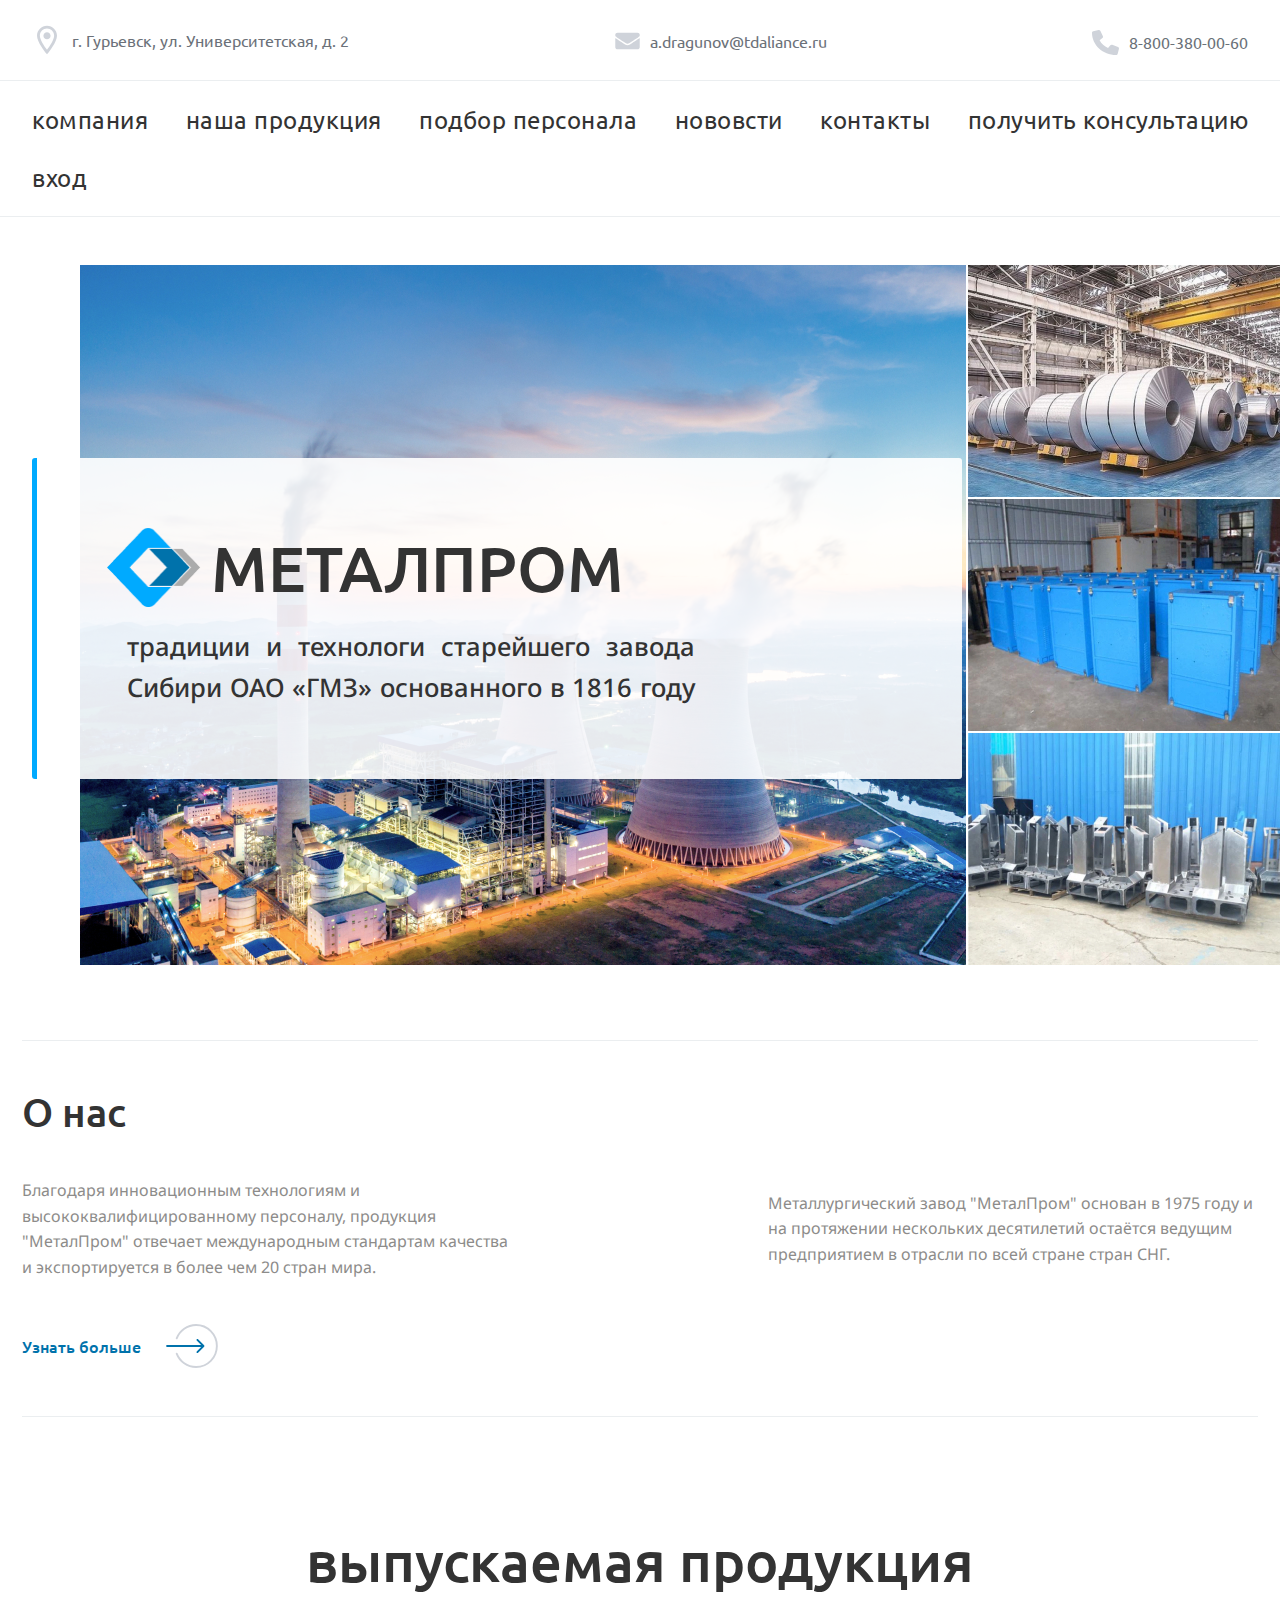
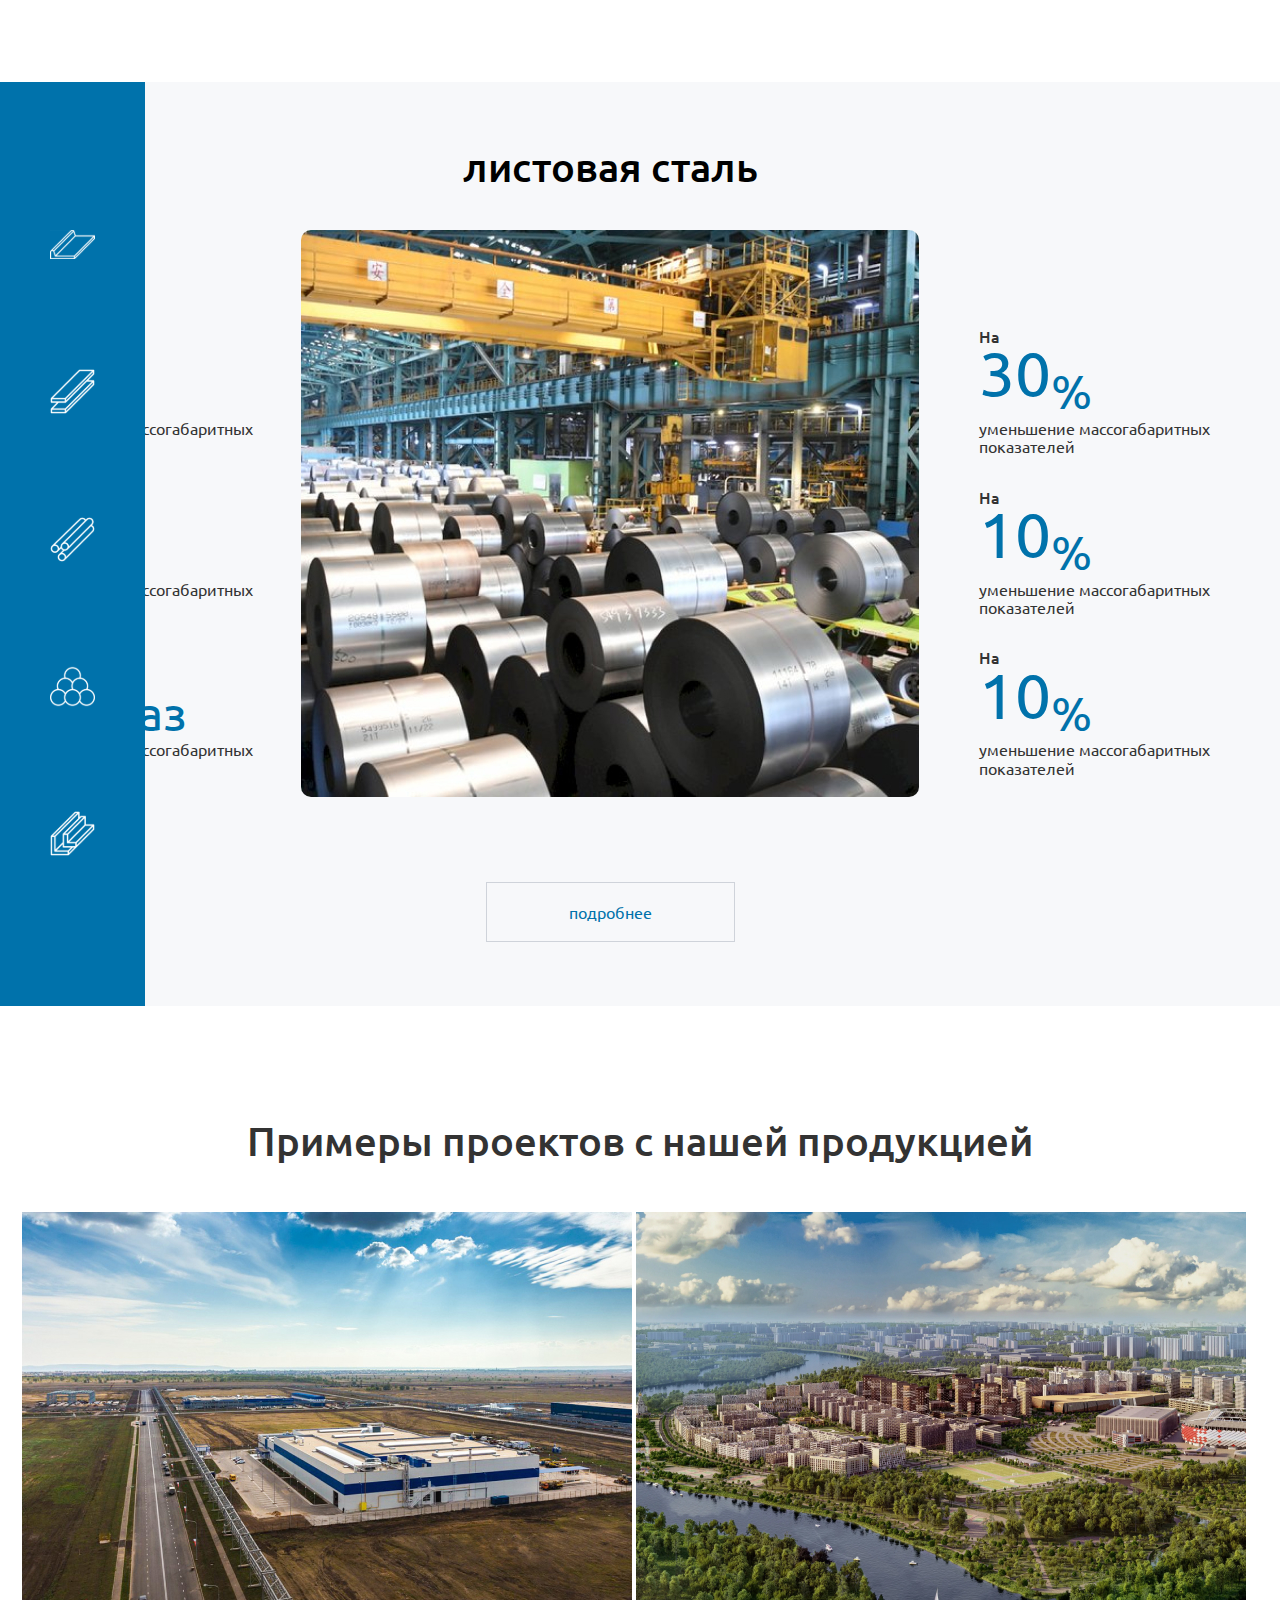
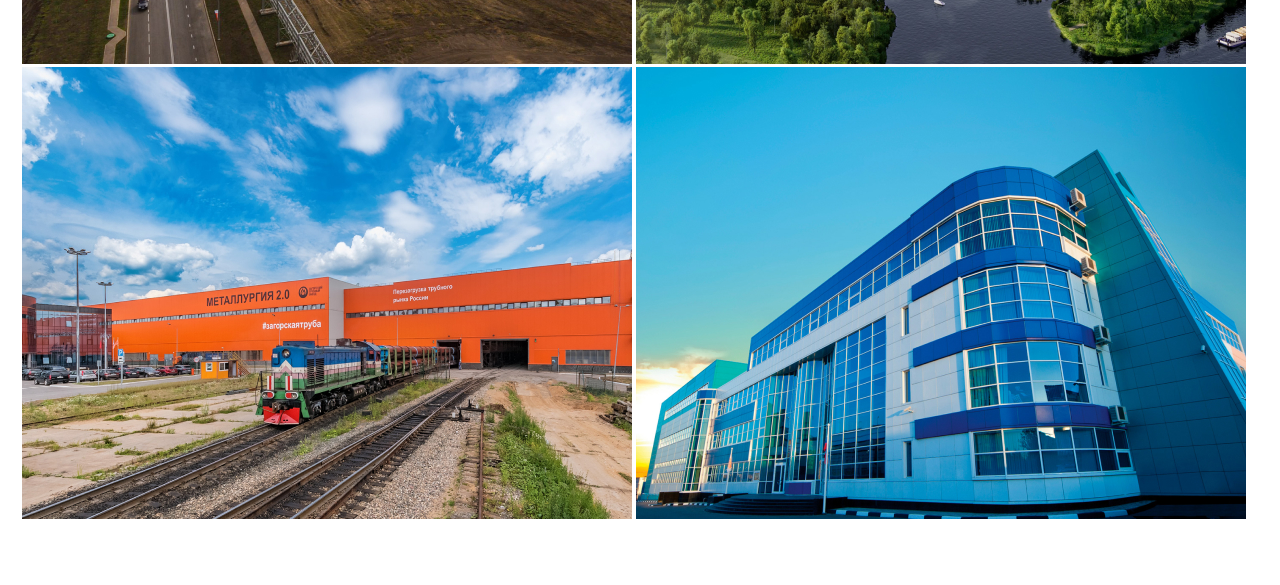
==== index.html @ 2487b14e "add: templaye to swiper" ====
<!DOCTYPE html>
<html lang="ru">

<head>
    <meta charset="UTF-8" />
    <meta name="viewport" content="width=device-width, initial-scale=1.0" />
    <link rel="preconnect" href="https://fonts.googleapis.com">
    <link rel="preconnect" href="https://fonts.gstatic.com" crossorigin>
    <link
        href="https://fonts.googleapis.com/css2?family=Noto+Sans:ital,wght@0,100..900;1,100..900&family=Ubuntu:ital,wght@0,300;0,400;0,500;0,700;1,300;1,400;1,500;1,700&display=swap"
        rel="stylesheet">
    <link rel="stylesheet" href="./css/normalize.css">
    <link rel="stylesheet" href="./css/style.css" />
    <title>Металпром</title>
</head>


<body>
    <div class="top-info">
        <div class="container-info">
            <div class="wrapper-info">
                <ul class="info-list">
                    <li class="info-item">
                        <img src="./img/icon/Location.svg" alt="локация" width="30" height="30">
                        <address>г. Гурьевск, ул. Университетская, д. 2</address>
                    </li>
                    <li class="info-item">
                        <img src="./img/icon/mail.svg" alt="mail" width="25" height="28">
                        <a href="mailto:a.dragunov@tdaliance.ru">a.dragunov@tdaliance.ru</a>
                    </li>
                    <li class="info-item">
                        <img src="./img/icon/Vector.svg" alt="phone" width="27" height="25">
                        <a href="tel:88003800060">8-800-380-00-60</a>
                    </li>
                </ul>
            </div>
        </div>
    </div>

    <header class="header">
        <nav class="header-nav">
            <div class="container-info">
                <ul class="header-nav-list info-list">
                    <li class="header-nav-item">
                        <a href="" class="header-nav-link">
                            компания
                        </a>
                    </li>
                    <li class="header-nav-item">
                        <a href="" class="header-nav-link">
                            наша продукция
                        </a>
                    </li>
                    <li class="header-nav-item">
                        <a href="" class="header-nav-link">
                            подбор персонала
                        </a>
                    </li>
                    <li class="header-nav-item">
                        <a href="" class="header-nav-link">
                            нововсти
                        </a>
                    </li>
                    <li class="header-nav-item">
                        <a href="" class="header-nav-link">
                            контакты
                        </a>
                    </li>
                    <li class="header-nav-item">
                        <a href="" class="header-nav-link">
                            получить консультацию
                        </a>
                    </li>
                    <li class="header-nav-item">
                        <a href="" class="header-nav-link">
                            вход
                        </a>
                    </li>
                </ul>
            </div>
        </nav>
        <!-- /.header-nav -->
        <div class="header-content">
            <div class="header-image"></div>
            <div class="container-info">
                <div class="header-box-logo">
                    <div class="header-box-wrapper">
                        <img src="./img/logo.png" alt="логотип металпром" width="94" height="79">
                        <h1 class="header-title">МЕТАЛПРОМ
                        </h1>
                    </div>
                    <p class="header-box-text">
                        традиции и технологи старейшего завода
                        Сибири ОАО «ГМЗ» основанного в 1816 году
                    </p>
                </div>
            </div>
            <!-- /.header-box-logo -->
        </div>
        <!-- /.header-content -->
    </header>


    <section class="section-about">
        <div class="container-about">
            <h2 class="title-about">О нас</h2>
            <div class="wrapper-about">
                <p class="about-text">
                    Благодаря инновационным технологиям и высококвалифицированному персоналу, продукция "МеталПром"
                    отвечает международным стандартам качества и экспортируется в более чем 20 стран мира.
                </p>
                <p class="about-text">
                    Металлургический завод "МеталПром" основан в 1975 году и на протяжении нескольких десятилетий
                    остаётся ведущим предприятием в отрасли по всей стране стран СНГ.
                </p>
            </div>
            <div class="about-more">
                <a href="#" class="about-link">Узнать больше</a>
                <img src="./img/icon/more.svg" alt="more" width="52" height="44">
            </div>
        </div>
    </section>

    <section class="section section-product">
        <h2 class="title-product">
            выпускаемая продукция
        </h2>
        <div class="main-block-product">


            <!-- START Pagintaion slider-product company -->
            <div class="product-pagination">
                <div class="product-pagination-wrapper">
                    <ul class="product-pagination-list">
                        <li class="product-pagination-item">
                            <a href="" class="product-pagination-link">
                                <img src="./img/pagination/icon-polosobulb.svg" alt="" class="product-pagination-icon"
                                    width="45" height="45">
                            </a>
                        </li>
                        <li class="product-pagination-item">
                            <a href="" class="product-pagination-link">
                                <img src="./img/pagination/icon-profil.svg" alt="" class="product-pagination-icon"
                                    width="45" height="45">
                            </a>
                        </li>
                        <li class="product-pagination-item">
                            <a href="" class="product-pagination-link">
                                <img src="./img/pagination/icon-prokat.svg" alt="" class="product-pagination-icon"
                                    width="45" height="45">
                            </a>
                        <li class="product-pagination-item">
                            <a href="" class="product-pagination-link">
                                <img src="./img/pagination/icon-shari.svg" alt="" class="product-pagination-icon"
                                    width="45" height="45">
                            </a>
                        </li>
                        <li class="product-pagination-item">
                            <a href="" class="product-pagination-link">
                                <img src="./img/pagination/icon-ugolki.svg" alt="" class="product-pagination-icon"
                                    width="45" height="45">
                            </a>
                        </li>
                    </ul>
                </div>
                <!-- ENDPagintaion slider -->
                <!-- /.product-pagination-wrapper -->
            </div>
            <!-- /.product-pagination -->



            <div class="container">
                <div class="product-wrapper">
                    <div class="skils-product-wrapper">
                        <span class="skill-up">На</span>
                        <span class="skill-procent">10<sub>%</sub></span>
                        <span class="text-skill">уменьшение массогабаритных показателей</span>


                        <span class="skill-up">На</span>
                        <span class="skill-procent">80<sub>%</sub></span>
                        <span class="text-skill">уменьшение массогабаритных показателей</span>

                        <span class="skill-up">На</span>
                        <span class="skill-procent">1.5<sub>раз</sub></span>
                        <span class="text-skill">уменьшение массогабаритных показателей</span>

                    </div>
                    <div class="about-product">
                        <h3 class="title-about-product">листовая сталь</h3>
                        <img src="./img/product/stal.jpg" alt="ствль" width="618" height="567"
                            class="image-about-product">
                        <a href="#" class="link-more-product">подробнее</a>
                    </div>
                    <div class="skils-product-wrapper">
                        <span class="skill-up">На</span>
                        <span class="skill-procent">30<sub>%</sub></span>
                        <span class="text-skill">уменьшение массогабаритных показателей</span>

                        <span class="skill-up">На</span>
                        <span class="skill-procent">10<sub>%</sub></span>
                        <span class="text-skill">уменьшение массогабаритных показателей</span>

                        <span class="skill-up">На</span>
                        <span class="skill-procent">10<sub>%</sub></span>
                        <span class="text-skill">уменьшение массогабаритных показателей</span>
                    </div>
                </div>
            </div>
        </div>
    </section>

    <section class="section section-biznes">
        <div class="container">
            <h2 class="title-section-biznes">Примеры проектов с нашей продукцией</h2>
            <div class="biznes-wrapper">
                <img src="./img/blog/content-blog.jpg" alt="" width="610" height="452" class="biznes-blog-image">
                <img src="./img/blog/content-blog1.jpg" alt="" width="610" height="452" class="biznes-blog-image">
                <img src="./img/blog/content-blog2.jpg" alt="" width="610" height="452" class="biznes-blog-image">
                <img src="./img/blog/content-blog3.jpg" alt="" width="610" height="452" class="biznes-blog-image">
            </div>

        </div>
    </section>

    <script src="./js/main.js"></script>
</body>

</html>
---- css/style.css ----
* {
  box-sizing: border-box;
}

ul,
li,
h1,
h2,
p,
span {
  padding: 0;
  margin: 0;
}

a {
  text-decoration: none;
}

html {
  font-size: 16px;
}

body {
  font-family: "Ubuntu", serif;
}

.top-info,
.header-nav {
  display: flex;
  padding: 1.5625rem 0;
  border-bottom: 1px solid #ebeef0;
}

.container-info {
  width: 100.625rem;
  padding: 0 2rem;
  margin: 0 auto;
}

.info-list {
  list-style: none;
  display: flex;
  align-items: baseline;
  justify-content: space-between;
  flex-wrap: wrap;
  gap: 30px;
}

.info-item {
  display: flex;
  align-items: center;
  gap: 10px;
  color: #6b7179;
  font-size: 1rem;
}

.info-item a {
  color: #6b7179;
}

.info-item address {
  font-style: normal;
}
/* END TOP-INFO */

/* START HEADER-NAV */

.header-nav-link {
  color: #333333;
  font-weight: 400;
  font-size: 1.5rem;
  letter-spacing: 0.5px;
  transition: 0.2s;
  position: relative;
}

.header-nav-link::after {
  content: "";
  width: 100%;
  height: 2px;
  position: absolute;
  bottom: -1.6875rem;
  right: 0;
  background-color: #00aaff;
  transform: scaleX(0);
  transition: transform 0.2s;
}

.header-nav-link:hover::after {
  transform: scaleX(1);
}

.header-nav-link:hover {
  color: #00aaff;
}
/* END HEADER-NAV */

/* START header-content */

.header-content {
  padding: 3.8125rem 0;
  position: relative;
}

.header-image {
  position: absolute;
  display: block;
  background-image: url("../img/header-bg.jpg");
  background-size: cover;
  background-repeat: no-repeat;
  top: 3rem;
  right: 0;
  width: 75rem;
  height: 43.75rem;
  z-index: -1;
}

.header-box-logo {
  margin-top: 11.25rem;
  width: 58.125rem;

  background-color: rgba(255, 255, 255, 0.9);
  border-radius: 3px;
  border-left: 5px solid #00aaff;
  padding: 4.375rem;
}

.header-box-wrapper {
  display: flex;
  align-items: center;
  gap: 10px;
}

.header-title {
  font-size: 4rem;
  color: #333333;
  font-weight: 500;
}

.header-box-text {
  margin-top: 1.25rem;
  font-family: "Noto Sans";
  font-size: 1.6rem;
  font-weight: 500;
  line-height: 160%;
  text-align: justify;
  text-align-last: justify;
  padding: 0 1.25rem;
  color: #333333;
  width: 38rem;
}
/* END Header content */

/* START section-about */

.section-about {
  margin-top: 12.5rem;
}
.container-about {
  width: 77.25rem;
  margin: 0 auto;
  border-bottom: 1px solid #ebeef0;
  border-top: 1px solid #ebeef0;
  padding: 3rem 0;
}

.title-about {
  font-size: 2.5rem;
  font-weight: 500;
  color: #333333;
  margin-bottom: 2.6875rem;
}

.wrapper-about {
  display: flex;
  justify-content: space-between;
  align-items: center;
  flex-wrap: wrap;
  gap: 1.25rem;
  margin-bottom: 2.75rem;
}

.about-text {
  font-family: "Noto Sans";
  font-weight: 400;
  font-size: 20;
  line-height: 160%;
  color: #8d8c8a;
  max-width: 490px;
}

.about-more {
  display: flex;
  align-items: center;
  gap: 1.5625rem;
}

.about-link {
  font-weight: 500;
  font-size: 1rem;
  color: #0072ab;
}

/* START section-product */

.section-product {
  margin-top: 7rem;
}

.title-product {
  text-align: center;
  margin-bottom: 5.5rem;
  font-size: 3.5rem;
  font-weight: 500;
  color: #333333;
}

.main-block-product {
  background-color: #f7f8fa;
  position: relative;
}

/* START Pagination */

.product-pagination {
  position: absolute;
  background-color: #0072ab;
  height: 100%;
  padding-top: 3.125rem;
}

.product-pagination-list {
  display: flex;
  flex-direction: column;
  align-items: center;
  justify-content: space-between;
  margin-top: 2.5rem;
}

.product-pagination-item {
  position: relative;
  padding: 3.125rem;
  transition: all 0.3s ease;
}

.product-pagination-item:hover {
  background-color: #00aaff;
}
.product-pagination-item:hover::after {
  content: "";
  position: absolute;
  top: 50%; /* Позиционируем по вертикали */
  right: -20px; /* Смещаем вправо за пределы элемента */
  transform: translateY(-50%); /* Центрируем по вертикали */
  width: 0;
  height: 0;
  border-top: 20px solid transparent; /* Верхняя часть треугольника */
  border-bottom: 20px solid transparent; /* Нижняя часть треугольника */
  border-left: 20px solid #00aaff; /* Левая граница (цвет совпадает с фоном) */
}

.container {
  width: 77.25rem;
  margin: 0 auto;
  padding-top: 7rem;
  padding-bottom: 4rem;
}
.about-product {
  display: inline-flex;
  flex-direction: column;
  align-items: center;
  margin-right: 3.75rem;
}

.product-wrapper {
  display: flex;
  justify-content: space-between;
  align-items: center;
}

.skils-product-wrapper {
  display: inline-flex;
  flex-direction: column;
  justify-content: space-between;
}

.title-about-product {
  text-align: center;
  font-size: 2.5rem;
  font-weight: 500;
  margin-top: -3.125rem;
}

.skill-up {
  font-size: 1rem;
  font-weight: 500;
  color: #333333;
  margin-bottom: -0.625rem;
}

.skill-procent {
  font-size: 4rem;
  font-weight: 400;
  color: #0072ab;
  margin-bottom: 0.625rem;
}

.text-skill {
  font-size: 1rem;
  font-weight: 400;
  color: #333333;
  margin-bottom: 2rem;
}

.image-about-product {
  border-radius: 0.625rem;
}

.link-more-product {
  text-decoration: none;
  margin-top: 5.3125rem;
  color: #0072ab;
  border: 1px solid #cfd3da;
  padding: 1.25rem 5.125rem;
}

/* START section-biznes */

.tsection-biznes {
  padding: 7em 0;
}

.title-section-biznes {
  font-size: 2.5rem;
  font-weight: 500;
  color: #333333;
  text-align: center;
  margin-bottom: 3rem;
}

@media (max-width: 1250px) {
  html {
    font-size: 13px;
  }
}

@media (max-width: 1110px) {
  html {
    font-size: 11px;
  }
  .top-info {
    display: none;
  }
}
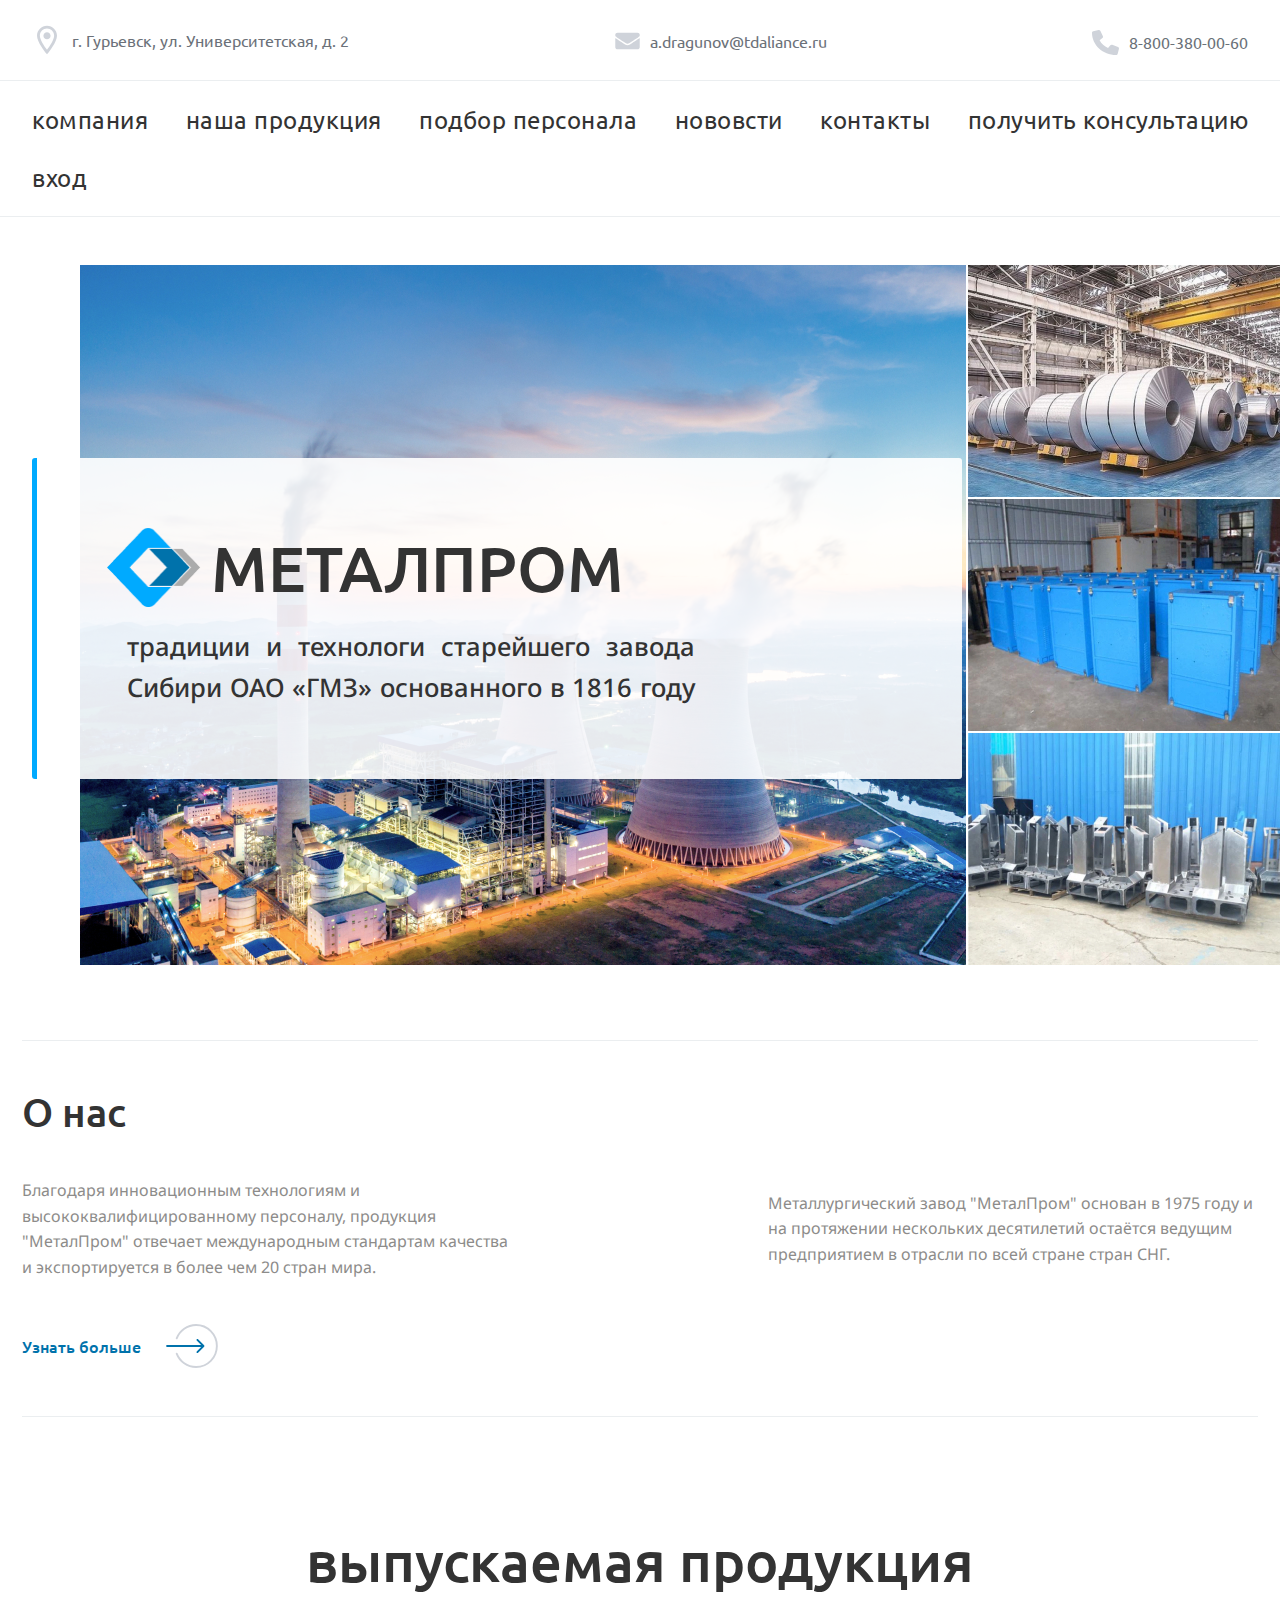
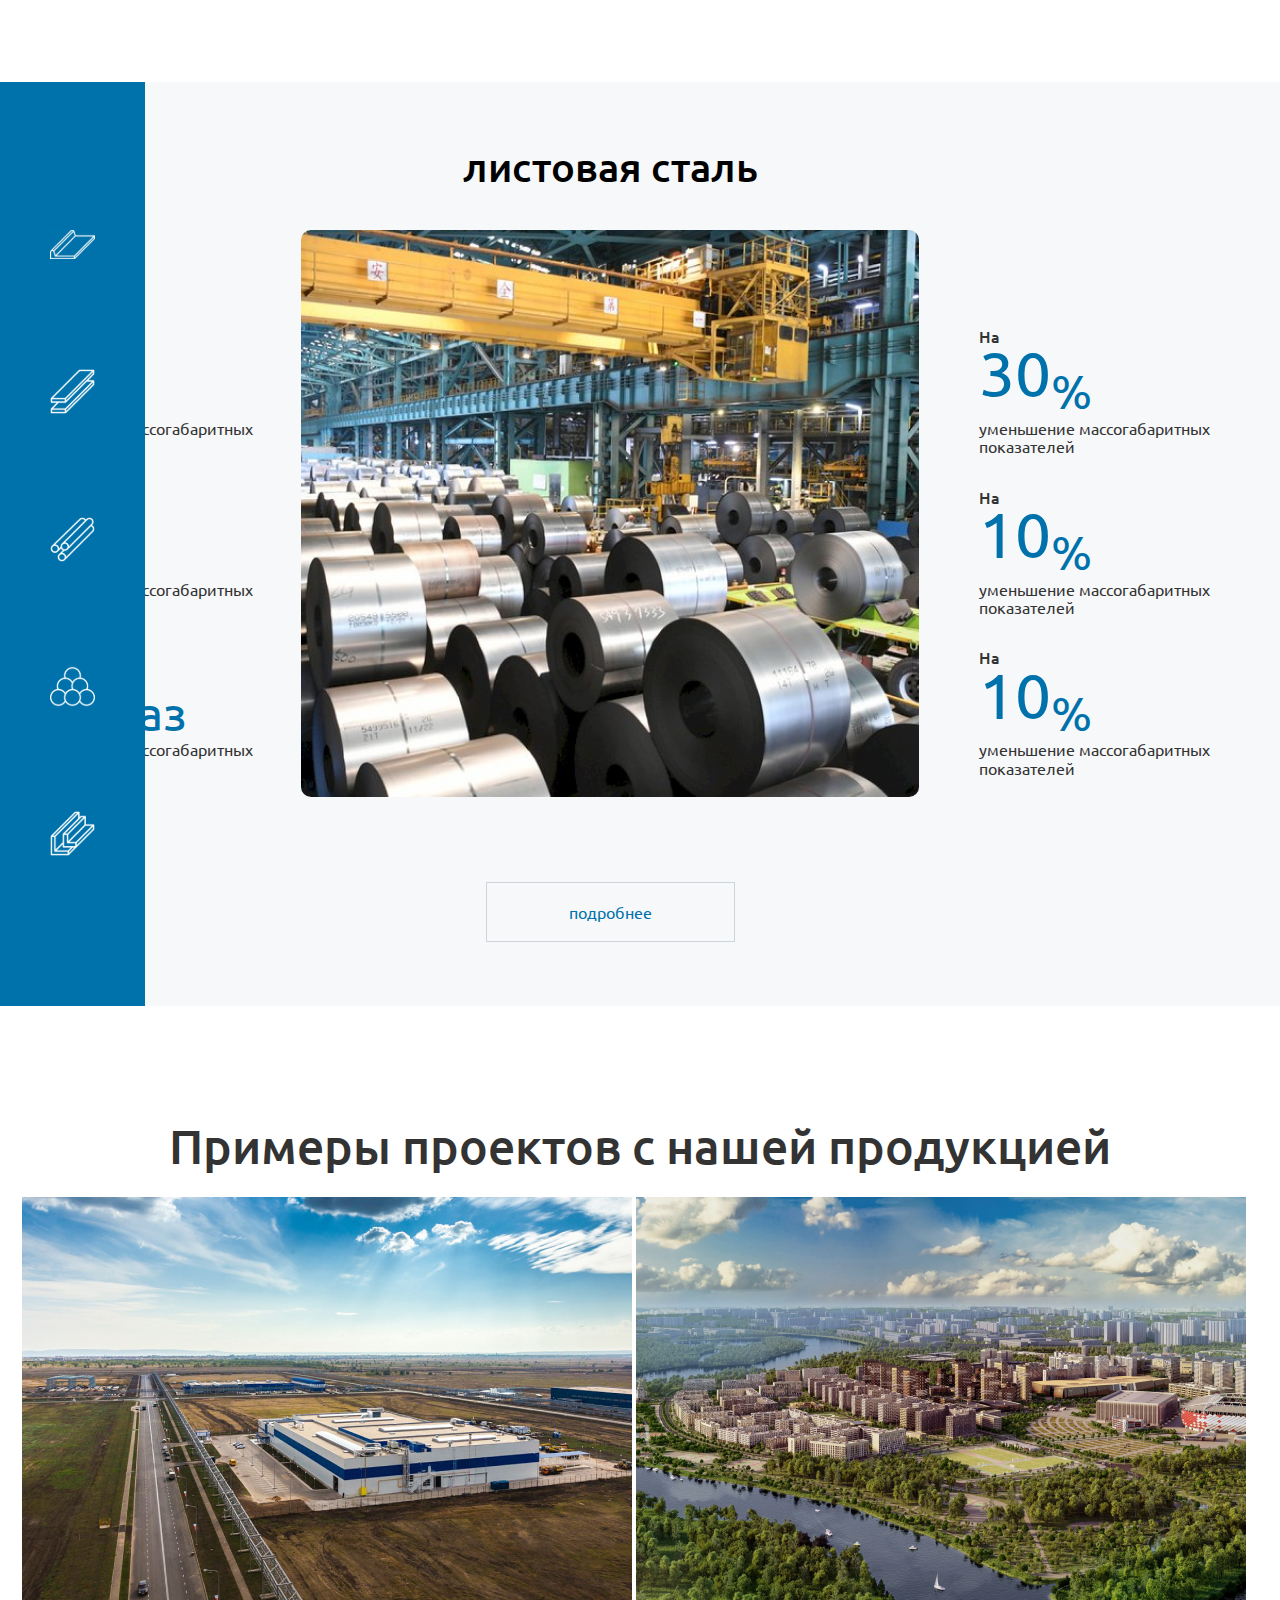
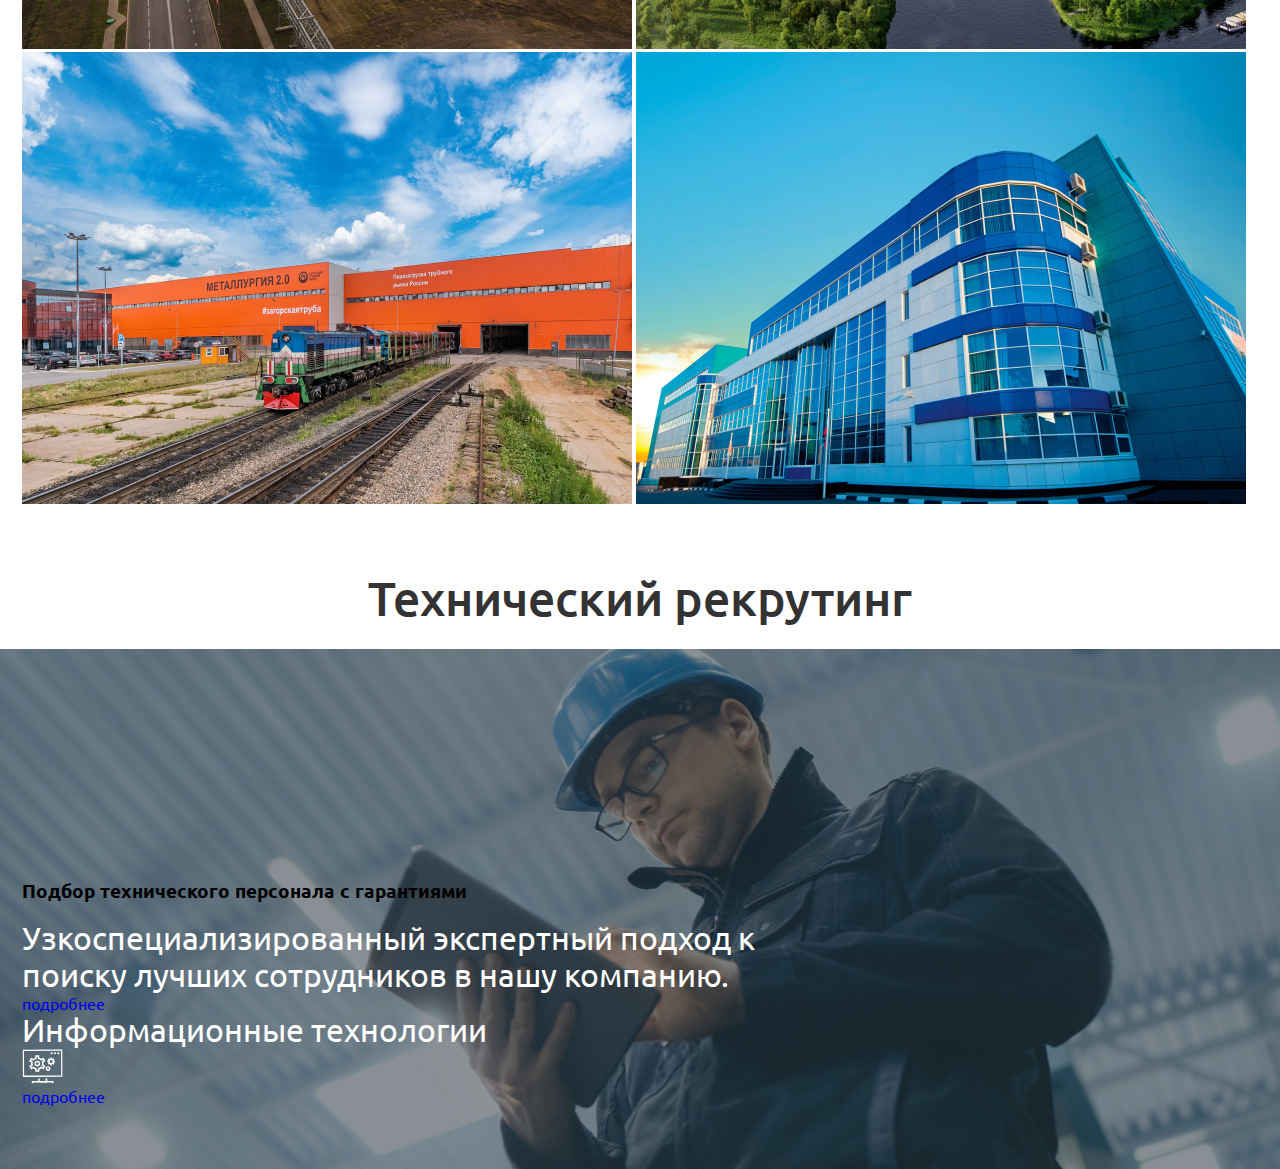
==== commit 2e6e2c22: "add: section start" ====
--- a/index.html
+++ b/index.html
@@ -224,6 +224,35 @@
         </div>
     </section>
 
+
+    <section class="section section-biznes-work">
+        <h2 class="title-section-biznes">Технический рекрутинг</h2>
+        <div class="biznes-work">
+            <div class="biznes-work-wrapper">
+                <div class="container">
+                    <div class="biznes-work-left">
+                        <h3 class="title-biznes-work">
+                            Подбор технического персонала с гарантиями
+                        </h3>
+                        <p class="biznes-work-right-text">
+                            Узкоспециализированный экспертный подход к поиску лучших сотрудников в нашу компанию.
+                        </p>
+                        <a href="#" class="link-work-product">подробнее</a>
+                    </div>
+                    <div class="biznes-work-right">
+                        <div class="biznes-work-wrapper-right">
+                            <p class="biznes-work-right-text">
+                                Информационные технологии
+                            </p>
+                            <img src="./img/icon/work.svg" alt="">
+                        </div>
+                        <a href="#" class="link-work-product">подробнее</a>
+                    </div>
+                </div>
+            </div>
+        </div>
+    </section>
+
     <script src="./js/main.js"></script>
 </body>
 
--- a/css/style.css
+++ b/css/style.css
@@ -326,16 +326,44 @@
 
 /* START section-biznes */
 
-.tsection-biznes {
-  padding: 7em 0;
-}
-
 .title-section-biznes {
-  font-size: 2.5rem;
+  font-size: 48px;
+}
+
+.biznes-work {
+  background-image: url("../img/work-torch.jpg");
+  background-size: cover;
+  background-repeat: no-repeat;
+  padding-top: 100px;
+}
+
+.title-section-biznes {
+  font-size: 3rem;
   font-weight: 500;
   color: #333333;
   text-align: center;
-  margin-bottom: 3rem;
+  margin-bottom: 1.5rem;
+}
+
+.title-biznes-work-title {
+  color: #fff;
+  font-size: 48px;
+  max-width: 750px;
+}
+
+.title-biznes-work-right {
+  font-size: 2rem;
+  font-weight: 500;
+  line-height: 135%;
+  color: #fff;
+  max-width: 43.75rem;
+}
+
+.biznes-work-right-text {
+  font-size: 2rem;
+  color: #fff;
+  font-weight: 400;
+  max-width: 46rem;
 }
 
 @media (max-width: 1250px) {
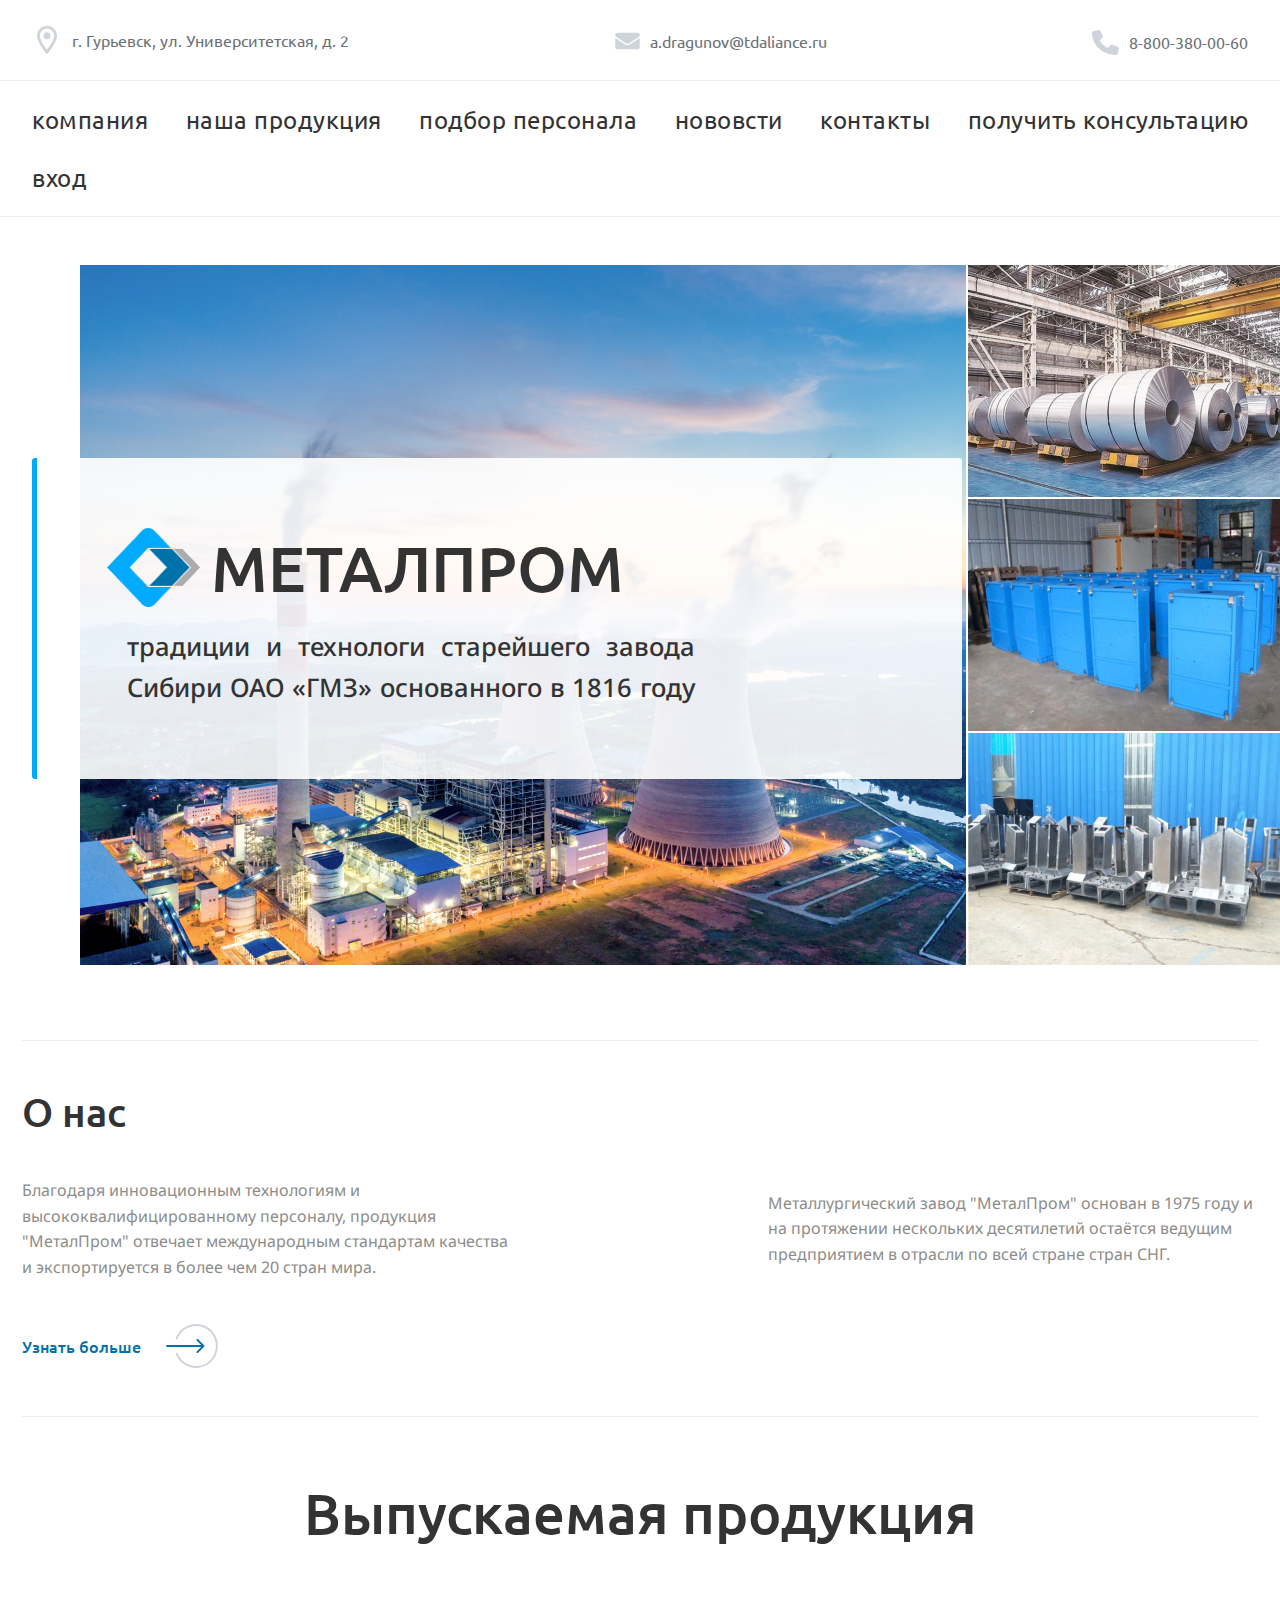
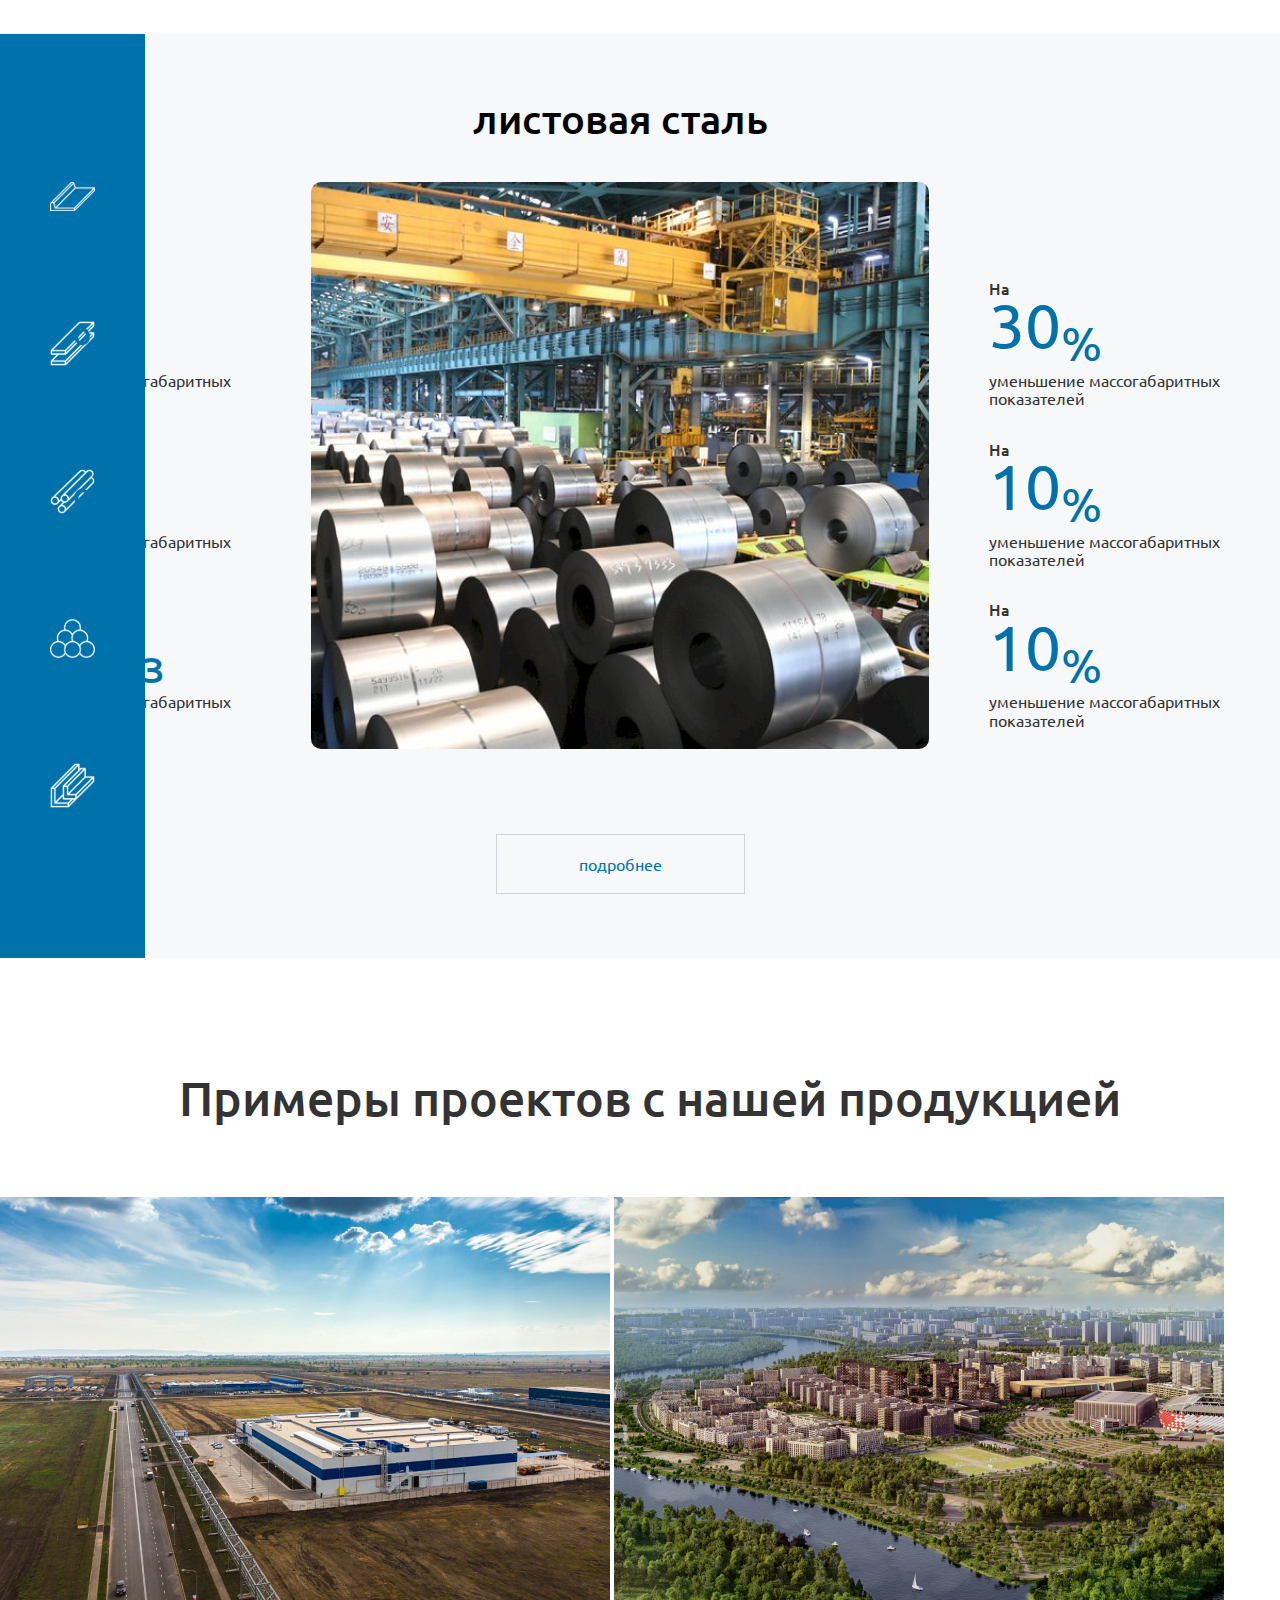
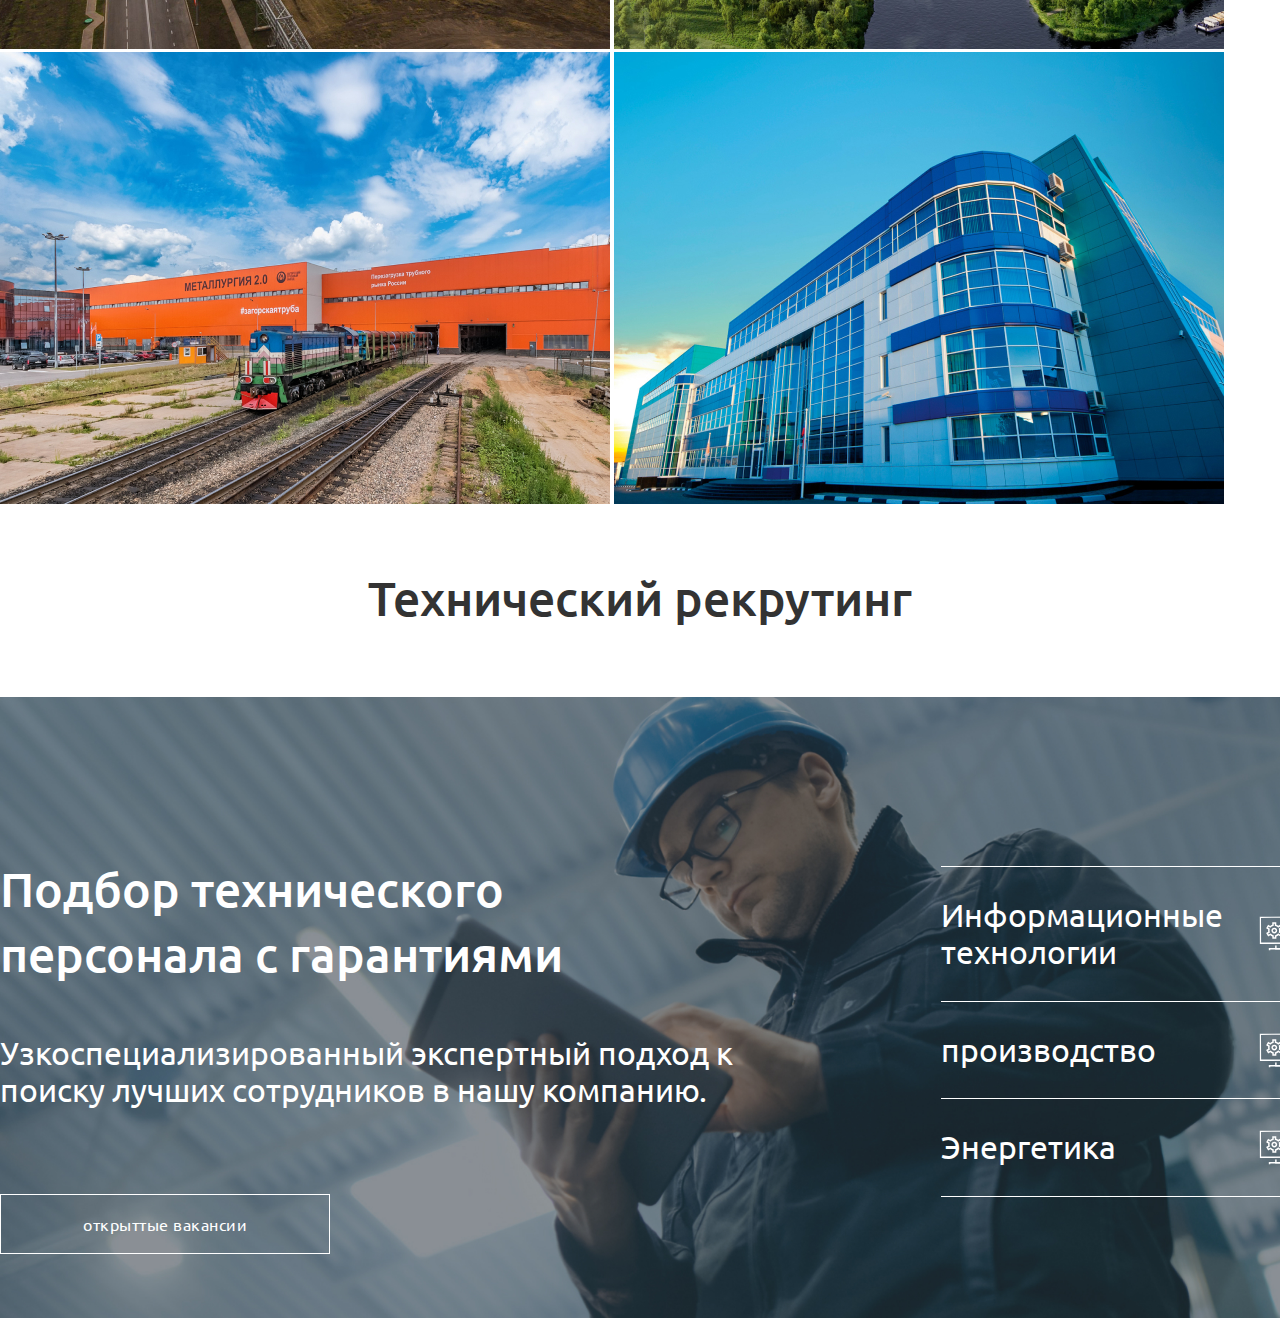
==== commit 5506898f: "add: section biznes-work" ====
--- a/index.html
+++ b/index.html
@@ -101,7 +101,7 @@
     </header>
 
 
-    <section class="section-about">
+    <section class="section section-about">
         <div class="container-about">
             <h2 class="title-about">О нас</h2>
             <div class="wrapper-about">
@@ -123,7 +123,7 @@
 
     <section class="section section-product">
         <h2 class="title-product">
-            выпускаемая продукция
+            Выпускаемая продукция
         </h2>
         <div class="main-block-product">
 
@@ -228,26 +228,41 @@
     <section class="section section-biznes-work">
         <h2 class="title-section-biznes">Технический рекрутинг</h2>
         <div class="biznes-work">
-            <div class="biznes-work-wrapper">
-                <div class="container">
+            <div class="container">
+                <div class="biznes-work-wrapper">
+
                     <div class="biznes-work-left">
                         <h3 class="title-biznes-work">
                             Подбор технического персонала с гарантиями
                         </h3>
-                        <p class="biznes-work-right-text">
+                        <p class="biznes-work-left-text">
                             Узкоспециализированный экспертный подход к поиску лучших сотрудников в нашу компанию.
                         </p>
-                        <a href="#" class="link-work-product">подробнее</a>
-                    </div>
-                    <div class="biznes-work-right">
-                        <div class="biznes-work-wrapper-right">
+                        <a href="#" class="link-work-product">открыттые вакансии</a>
+                    </div>
+
+                    <div class="biznes-work-wrapper-right">
+                        <div class="biznes-work-content">
                             <p class="biznes-work-right-text">
-                                Информационные технологии
+                                Информационные <br> технологии
                             </p>
                             <img src="./img/icon/work.svg" alt="">
                         </div>
-                        <a href="#" class="link-work-product">подробнее</a>
-                    </div>
+                        <div class="biznes-work-content">
+                            <p class="biznes-work-right-text">
+                                производство
+                            </p>
+                            <img src="./img/icon/work.svg" alt="">
+                        </div>
+                        <div class="biznes-work-content">
+                            <p class="biznes-work-right-text">
+                                Энергетика
+                            </p>
+                            <img src="./img/icon/work.svg" alt="">
+                        </div>
+                    </div>
+
+
                 </div>
             </div>
         </div>
--- a/css/style.css
+++ b/css/style.css
@@ -204,7 +204,7 @@
 /* START section-product */
 
 .section-product {
-  margin-top: 7rem;
+  margin-top: 4rem;
 }
 
 .title-product {
@@ -260,7 +260,7 @@
 }
 
 .container {
-  width: 77.25rem;
+  width: 81.25rem;
   margin: 0 auto;
   padding-top: 7rem;
   padding-bottom: 4rem;
@@ -324,17 +324,12 @@
   padding: 1.25rem 5.125rem;
 }
 
-/* START section-biznes */
-
-.title-section-biznes {
-  font-size: 48px;
-}
+/* START section-biznes-work */
 
 .biznes-work {
   background-image: url("../img/work-torch.jpg");
   background-size: cover;
   background-repeat: no-repeat;
-  padding-top: 100px;
 }
 
 .title-section-biznes {
@@ -342,28 +337,63 @@
   font-weight: 500;
   color: #333333;
   text-align: center;
-  margin-bottom: 1.5rem;
-}
-
-.title-biznes-work-title {
-  color: #fff;
-  font-size: 48px;
-  max-width: 750px;
-}
-
-.title-biznes-work-right {
-  font-size: 2rem;
+  margin-bottom: 4.5rem;
+}
+
+.biznes-work-wrapper {
+  display: flex;
+  align-items: center;
+  justify-content: space-between;
+}
+
+.biznes-work-wrapper-right {
+  display: flex;
+  flex-direction: column;
+}
+
+.biznes-work-content {
+  display: flex;
+  align-items: center;
+  justify-content: space-between;
+  border-top: 1px solid #fff;
+  /* border-bottom: 1px solid #888d91; */
+  padding: 1.875rem 0;
+}
+
+.biznes-work-content:last-child {
+  border-bottom: 1px solid #fff;
+}
+
+.title-biznes-work {
+  font-size: 3rem;
   font-weight: 500;
   line-height: 135%;
   color: #fff;
   max-width: 43.75rem;
 }
 
+.biznes-work-left-text {
+  font-size: 2rem;
+  color: #fff;
+  font-weight: 400;
+  max-width: 46rem;
+}
+
 .biznes-work-right-text {
   font-size: 2rem;
   color: #fff;
   font-weight: 400;
-  max-width: 46rem;
+  padding-right: 2.25rem;
+}
+
+.link-work-product {
+  display: inline-block;
+  text-decoration: none;
+  margin-top: 5.3125rem;
+  color: #fff;
+  border: 1px solid #fff;
+  padding: 1.25rem 5.125rem;
+  letter-spacing: 0.5px;
 }
 
 @media (max-width: 1250px) {
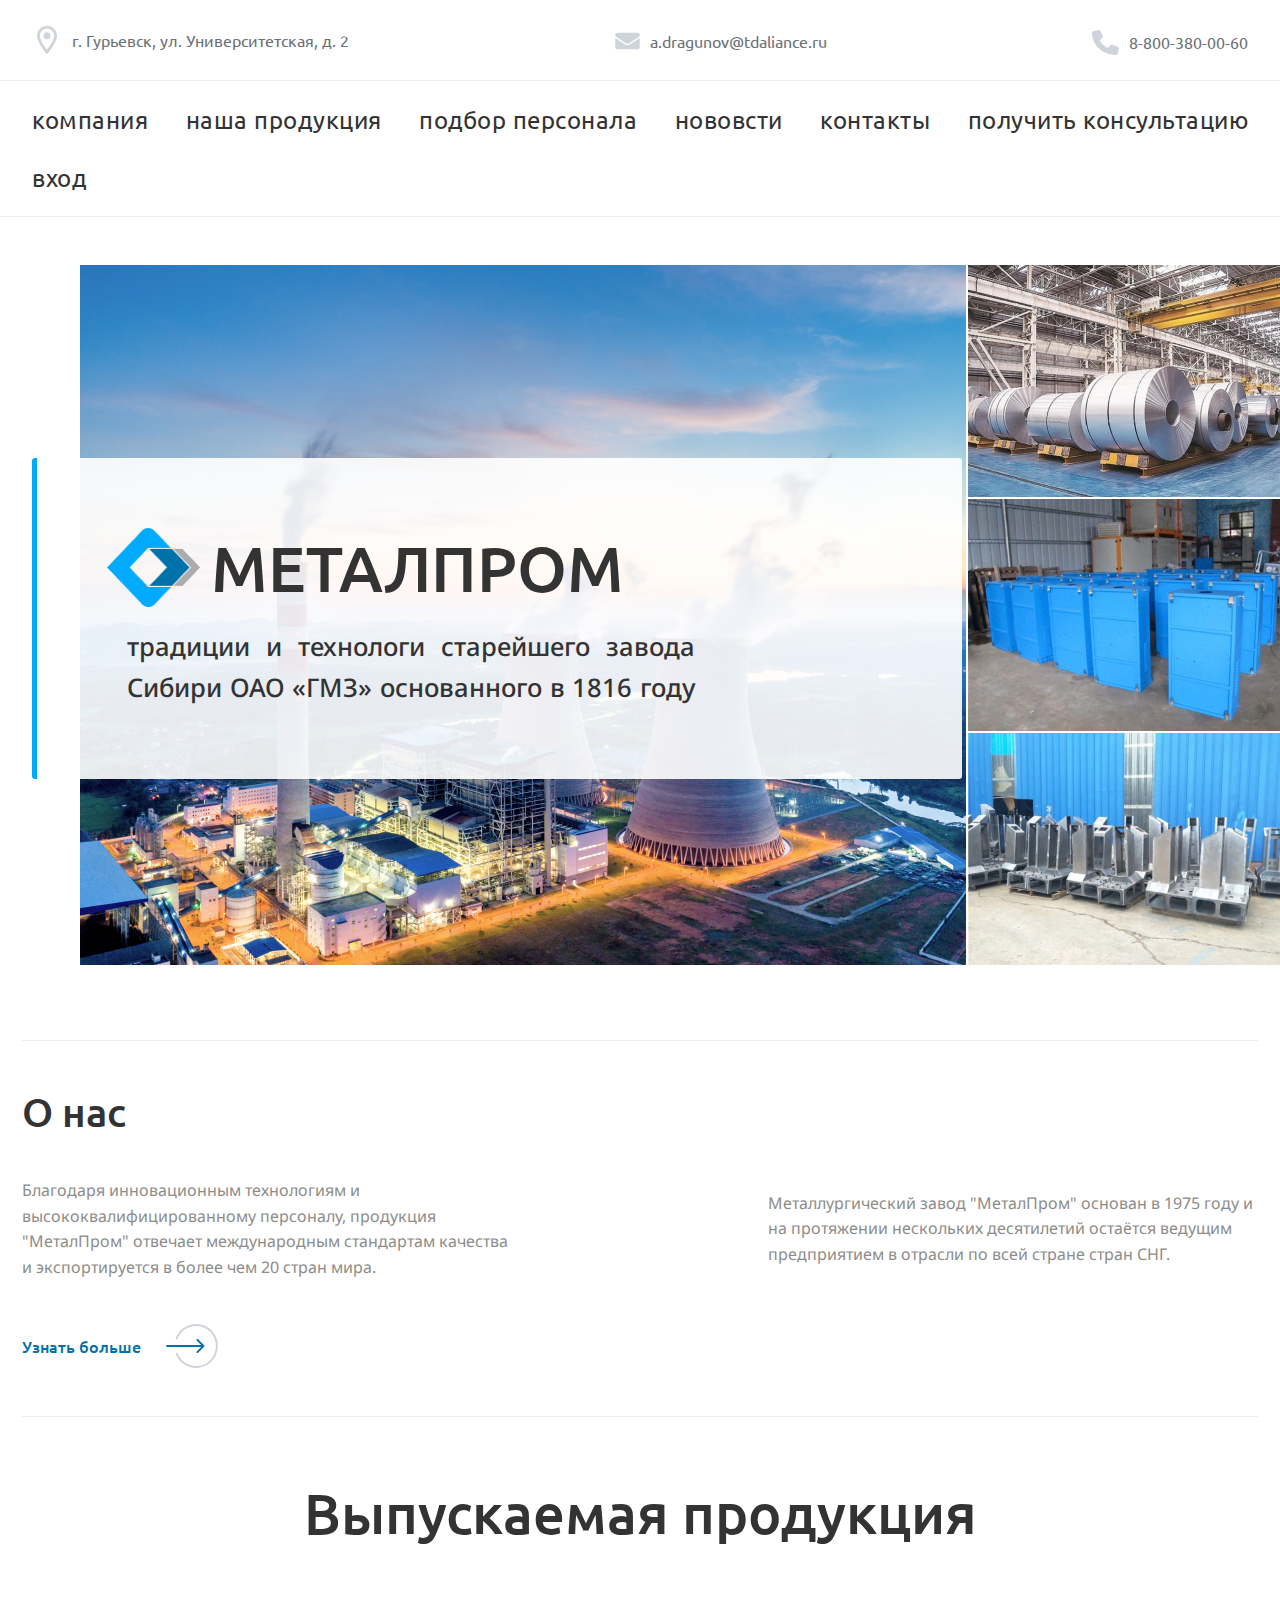
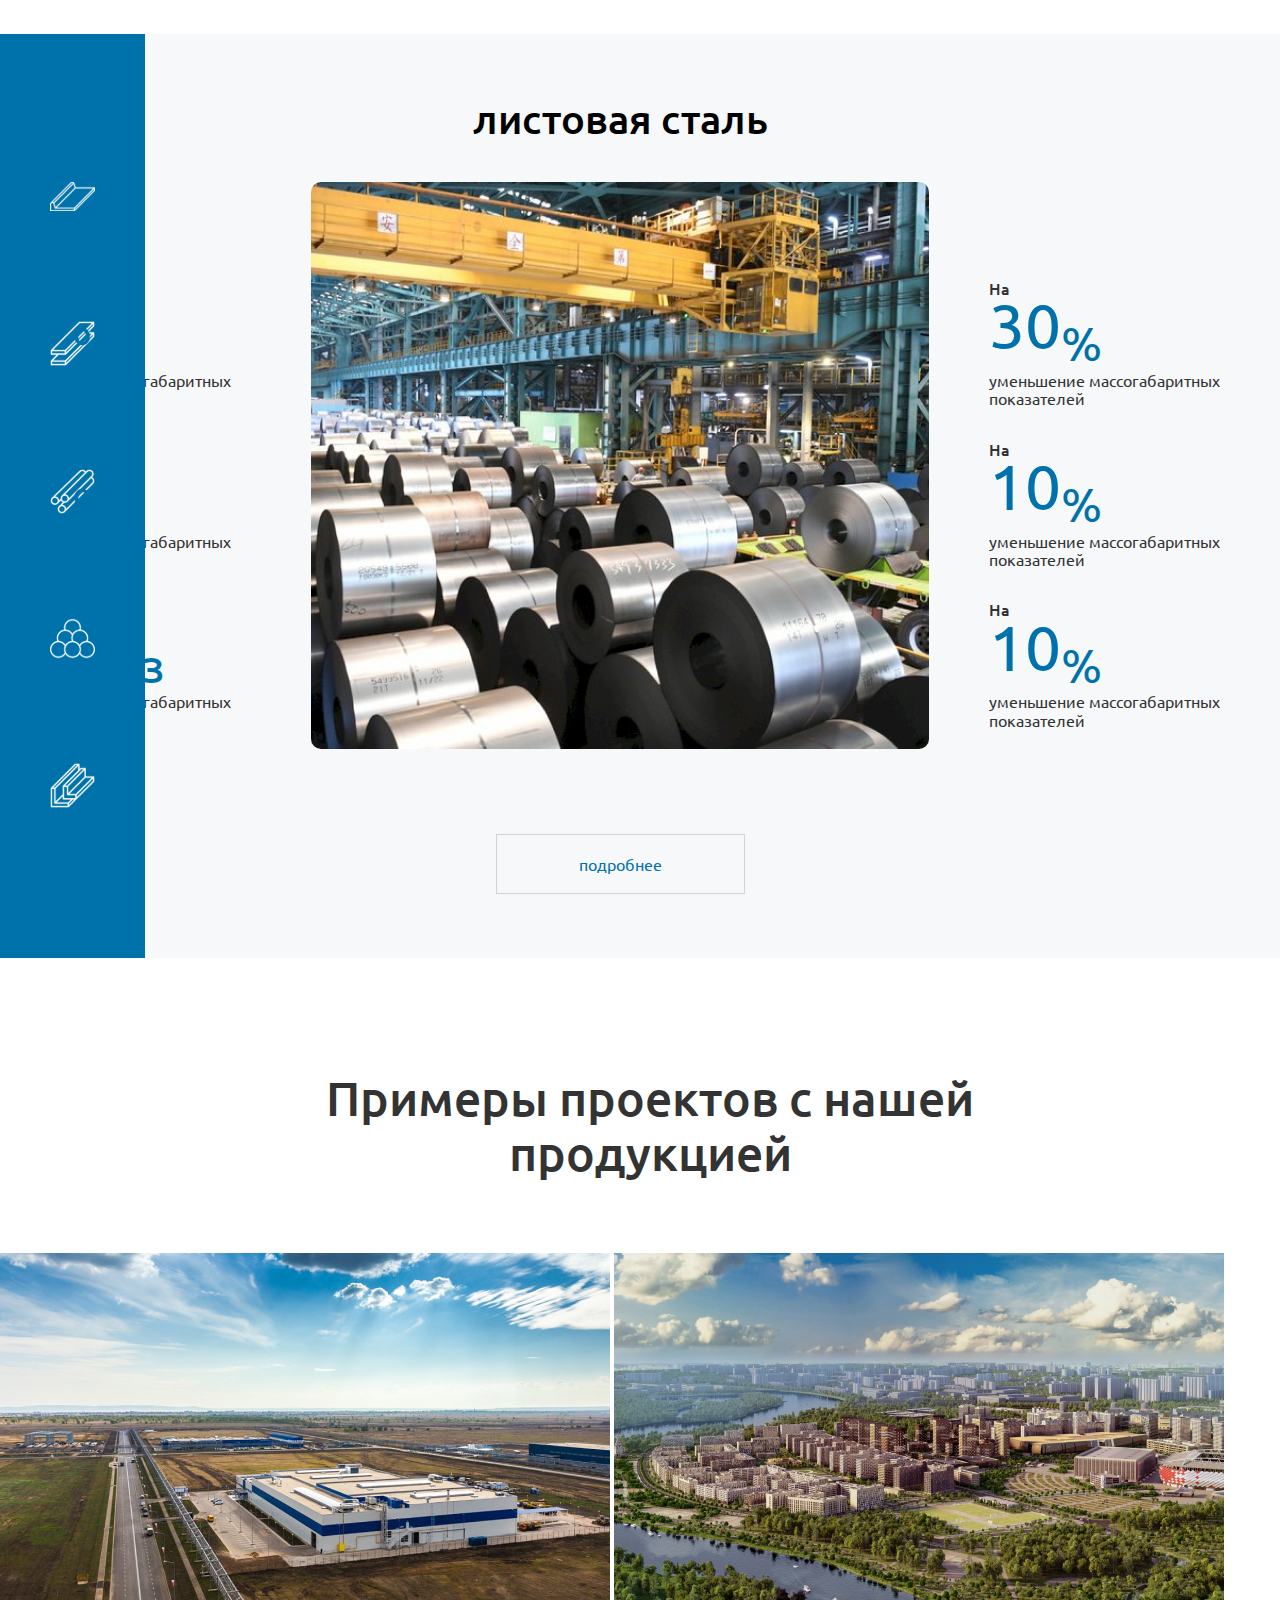
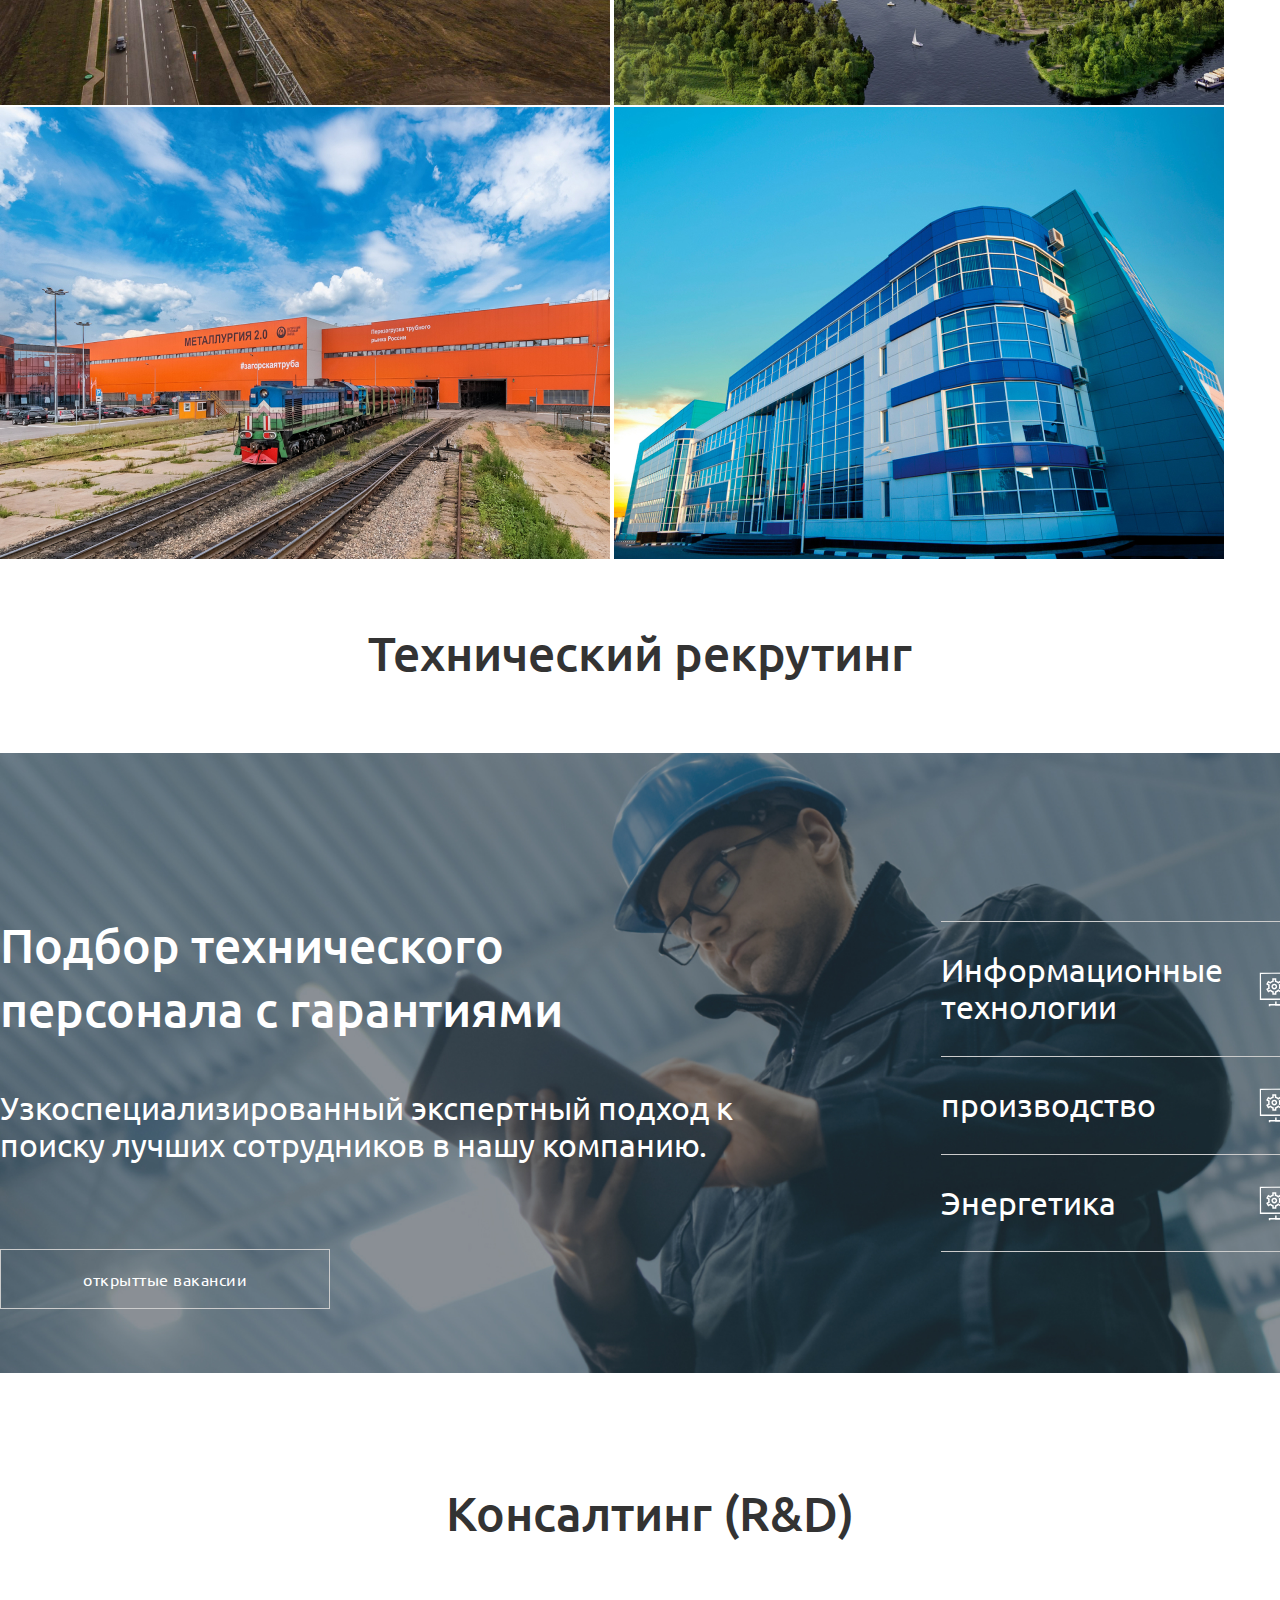
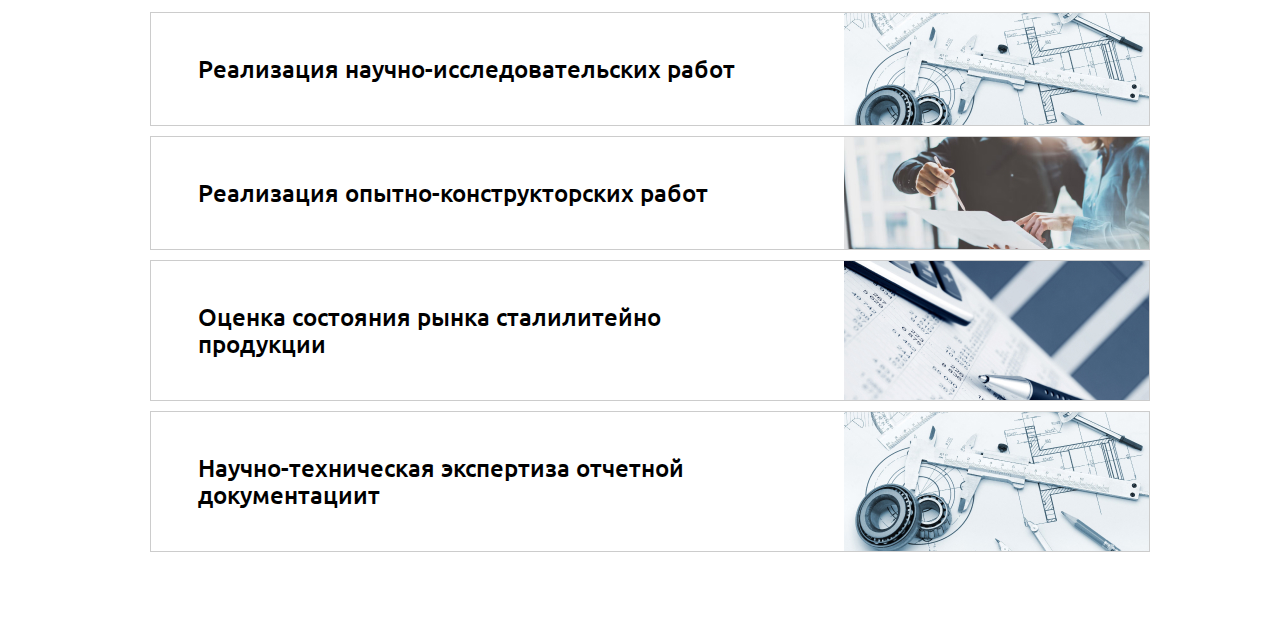
==== commit c4a3187f: "add: section consalting" ====
--- a/index.html
+++ b/index.html
@@ -169,14 +169,13 @@
             <!-- /.product-pagination -->
 
 
-
+            <!-- START Slider PRODUCT -->
             <div class="container">
                 <div class="product-wrapper">
                     <div class="skils-product-wrapper">
                         <span class="skill-up">На</span>
                         <span class="skill-procent">10<sub>%</sub></span>
                         <span class="text-skill">уменьшение массогабаритных показателей</span>
-
 
                         <span class="skill-up">На</span>
                         <span class="skill-procent">80<sub>%</sub></span>
@@ -211,26 +210,25 @@
         </div>
     </section>
 
+    <!-- START Section Biznes -->
     <section class="section section-biznes">
         <div class="container">
-            <h2 class="title-section-biznes">Примеры проектов с нашей продукцией</h2>
+            <h2 class="title-section-biznes">Примеры проектов с нашей <br> продукцией</h2>
             <div class="biznes-wrapper">
                 <img src="./img/blog/content-blog.jpg" alt="" width="610" height="452" class="biznes-blog-image">
                 <img src="./img/blog/content-blog1.jpg" alt="" width="610" height="452" class="biznes-blog-image">
                 <img src="./img/blog/content-blog2.jpg" alt="" width="610" height="452" class="biznes-blog-image">
                 <img src="./img/blog/content-blog3.jpg" alt="" width="610" height="452" class="biznes-blog-image">
             </div>
-
-        </div>
-    </section>
-
-
+        </div>
+    </section>
+
+    <!-- START section biznes-work -->
     <section class="section section-biznes-work">
         <h2 class="title-section-biznes">Технический рекрутинг</h2>
         <div class="biznes-work">
             <div class="container">
                 <div class="biznes-work-wrapper">
-
                     <div class="biznes-work-left">
                         <h3 class="title-biznes-work">
                             Подбор технического персонала с гарантиями
@@ -240,7 +238,6 @@
                         </p>
                         <a href="#" class="link-work-product">открыттые вакансии</a>
                     </div>
-
                     <div class="biznes-work-wrapper-right">
                         <div class="biznes-work-content">
                             <p class="biznes-work-right-text">
@@ -261,6 +258,87 @@
                             <img src="./img/icon/work.svg" alt="">
                         </div>
                     </div>
+                </div>
+            </div>
+        </div>
+    </section>
+
+    <section class="section section-consalting">
+        <div class="container">
+            <h2 class="title-section-biznes">Консалтинг (R&D)</h2>
+            <div class="consalting-main-content">
+                <div class="accordion">
+                    <details class="accordion-item">
+                        <summary class="accordion-header">
+                            Реализация научно-исследовательских работ
+                            <img src="./img/accordion/01.jpg" class="accordion-image-prev" id="image-prev">
+                        </summary>
+                        <div class="accordion-content">
+                            <p class="accordion-content-text">Lorem ipsum dolor sit amet, consectetur adipiscing elit,
+                                sed do eiusmod tempor incididunt ut labore et dolore magna aliqua. Ut enim ad minim
+                                veniam, quis nostrud exercitation
+                            </p>
+                            <div class="about-more link-accordion-content">
+                                <a href="#" class="about-link">Узнать больше</a>
+                                <img src="./img/icon/more.svg" alt="more" width="52" height="44">
+                            </div>
+                            <img src="./img/accordion/02.jpg" alt="" class="accordion-image-content">
+                        </div>
+                    </details>
+
+                    <details class="accordion-item">
+                        <summary class="accordion-header">
+                            Реализация опытно-конструкторских работ
+                            <img src="./img/accordion/03.jpg" class="accordion-image-prev" id="image-prev">
+                        </summary>
+                        <div class="accordion-content">
+                            <p class="accordion-content-text">Lorem ipsum dolor sit amet, consectetur adipiscing elit,
+                                sed do eiusmod tempor incididunt ut labore et dolore magna aliqua. Ut enim ad minim
+                                veniam, quis nostrud exercitation
+                            </p>
+                            <div class="about-more link-accordion-content">
+                                <a href="#" class="about-link">Узнать больше</a>
+                                <img src="./img/icon/more.svg" alt="more" width="52" height="44">
+                            </div>
+                            <img src="./img/accordion/02.jpg" alt="" class="accordion-image-content">
+                        </div>
+                    </details>
+
+                    <details class="accordion-item">
+                        <summary class="accordion-header">
+                            Оценка состояния рынка сталилитейно продукции
+                            <img src="./img/accordion/04.jpg" class="accordion-image-prev" id="image-prev">
+                        </summary>
+                        <div class="accordion-content">
+                            <p class="accordion-content-text">Lorem ipsum dolor sit amet, consectetur adipiscing elit,
+                                sed do eiusmod tempor incididunt ut labore et dolore magna aliqua. Ut enim ad minim
+                                veniam, quis nostrud exercitation
+                            </p>
+                            <div class="about-more link-accordion-content">
+                                <a href="#" class="about-link">Узнать больше</a>
+                                <img src="./img/icon/more.svg" alt="more" width="52" height="44">
+                            </div>
+                            <img src="./img/accordion/02.jpg" alt="" class="accordion-image-content">
+                        </div>
+                    </details>
+
+                    <details class="accordion-item">
+                        <summary class="accordion-header">
+                            Научно-техническая экспертиза отчетной документациит
+                            <img src="./img/accordion/01.jpg" class="accordion-image-prev" id="image-prev">
+                        </summary>
+                        <div class="accordion-content">
+                            <p class="accordion-content-text">Lorem ipsum dolor sit amet, consectetur adipiscing elit,
+                                sed do eiusmod tempor incididunt ut labore et dolore magna aliqua. Ut enim ad minim
+                                veniam, quis nostrud exercitation
+                            </p>
+                            <div class="about-more link-accordion-content">
+                                <a href="#" class="about-link">Узнать больше</a>
+                                <img src="./img/icon/more.svg" alt="more" width="52" height="44">
+                            </div>
+                            <img src="./img/accordion/02.jpg" alt="" class="accordion-image-content">
+                        </div>
+                    </details>
 
 
                 </div>
--- a/css/style.css
+++ b/css/style.css
@@ -355,13 +355,13 @@
   display: flex;
   align-items: center;
   justify-content: space-between;
-  border-top: 1px solid #fff;
+  border-top: 1px solid #ccc;
   /* border-bottom: 1px solid #888d91; */
   padding: 1.875rem 0;
 }
 
 .biznes-work-content:last-child {
-  border-bottom: 1px solid #fff;
+  border-bottom: 1px solid #ccc;
 }
 
 .title-biznes-work {
@@ -391,9 +391,76 @@
   text-decoration: none;
   margin-top: 5.3125rem;
   color: #fff;
-  border: 1px solid #fff;
+  border: 1px solid #ccc;
   padding: 1.25rem 5.125rem;
   letter-spacing: 0.5px;
+}
+
+/* START setion-consalting */
+/* Основные стили для аккордеона */
+.accordion {
+  margin: 0 auto;
+  max-width: 62.5rem;
+}
+
+.accordion-item {
+  position: relative;
+  border: 1px solid #ccc;
+  overflow: hidden;
+  margin-bottom: 0.625rem;
+}
+
+.accordion-header {
+  max-width: 650px;
+  padding: 2.625rem 2.9375rem;
+  cursor: pointer;
+  font-weight: 500;
+  font-size: 1.5rem;
+  list-style: none; /* Убираем маркер у summary */
+}
+
+.accordion-header::-webkit-details-marker {
+  display: none; /* Скрываем стандартный маркер в Chrome */
+}
+
+.accordion-content {
+  padding: 0 15px;
+  max-height: 0;
+  overflow: hidden;
+  transition: max-height 0.5s ease-out, padding 0.5s ease-out;
+}
+
+.accordion-content-text {
+  font-size: 1.25rem;
+  font-weight: 400;
+  color: #6b7179;
+  padding-left: 1.9375rem;
+  margin-bottom: 3.125rem;
+  max-width: 40rem;
+}
+
+.accordion-item[open] .accordion-content {
+  max-height: 200px; /* Максимальная высота содержимого */
+  padding: 10px 15px; /* Добавляем отступы при раскрытии */
+}
+
+.link-accordion-content {
+  padding-left: 1.9375rem;
+  padding-bottom: 2rem;
+}
+
+.accordion-image-prev {
+  position: absolute;
+  top: 0;
+  right: 0;
+  bottom: 0;
+}
+
+.accordion-image-content {
+  position: absolute;
+  top: 0;
+  bottom: 0;
+  right: 0;
 }
 
 @media (max-width: 1250px) {
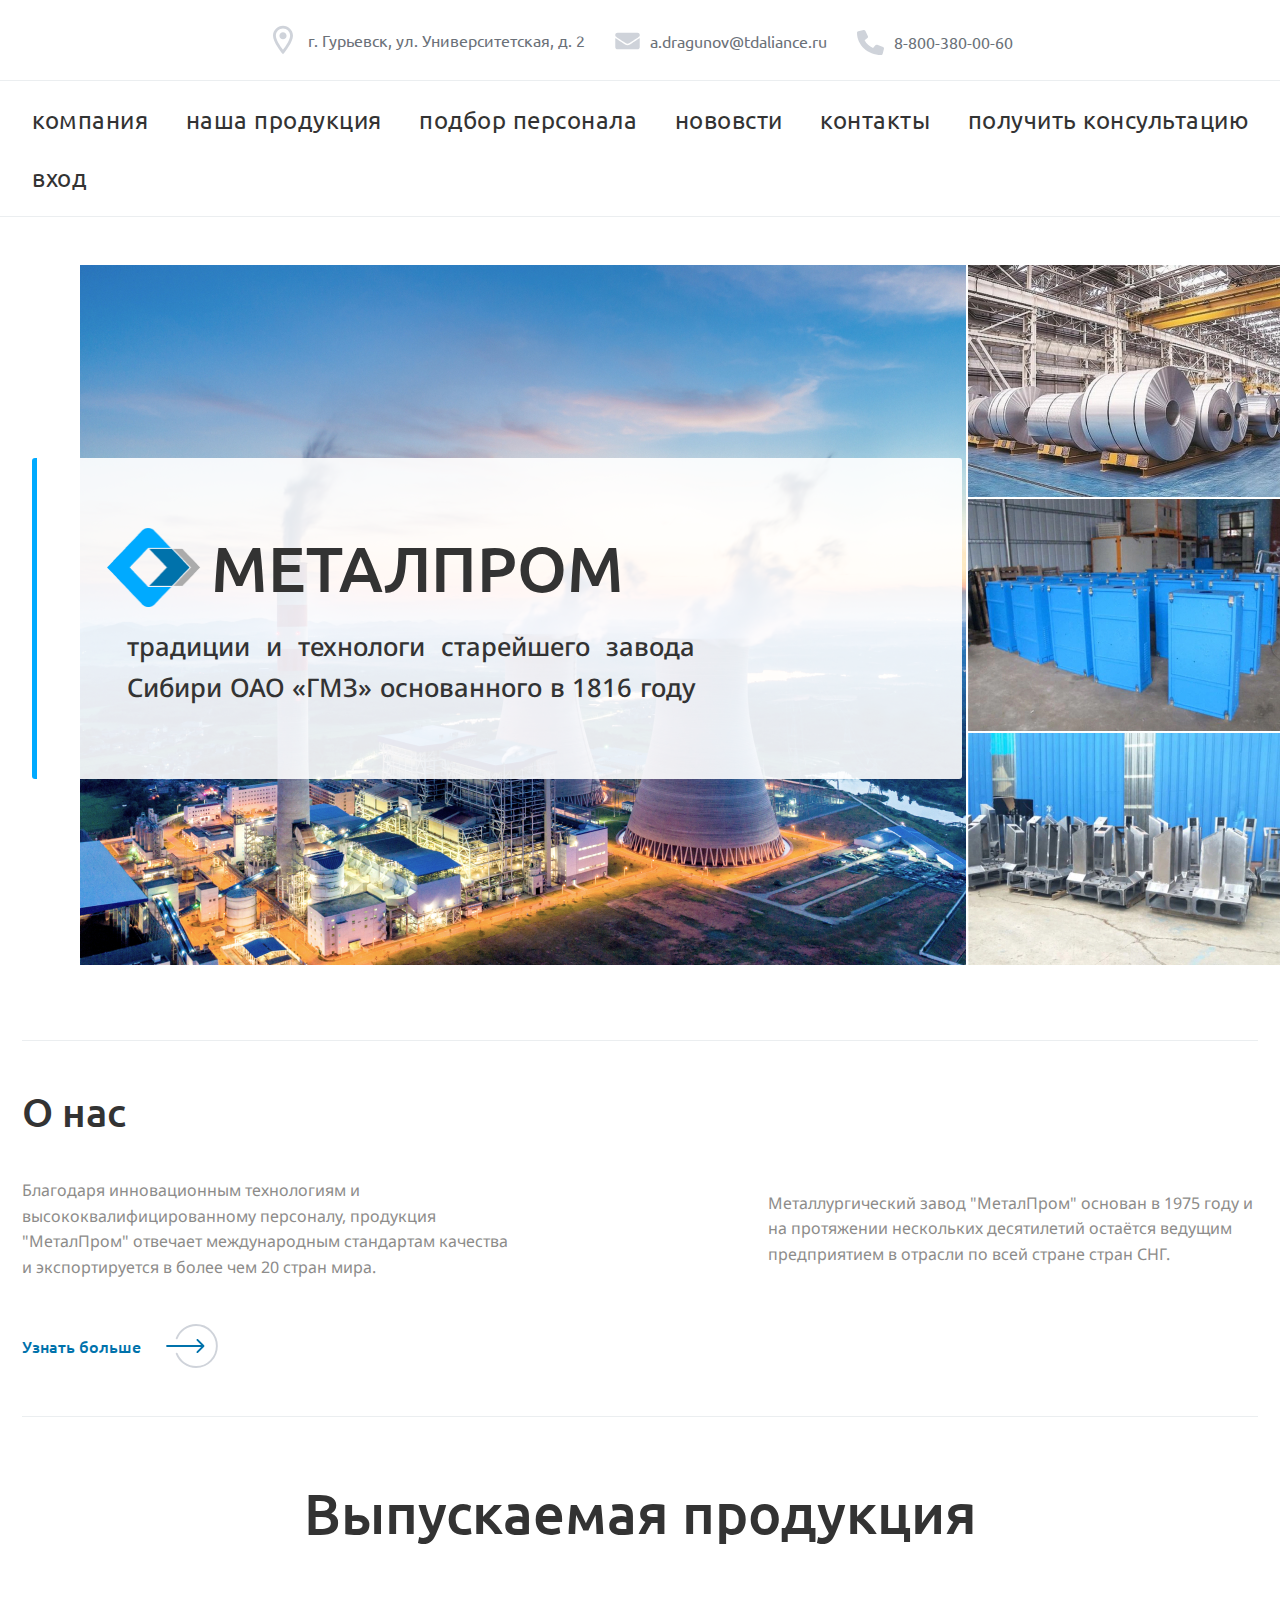
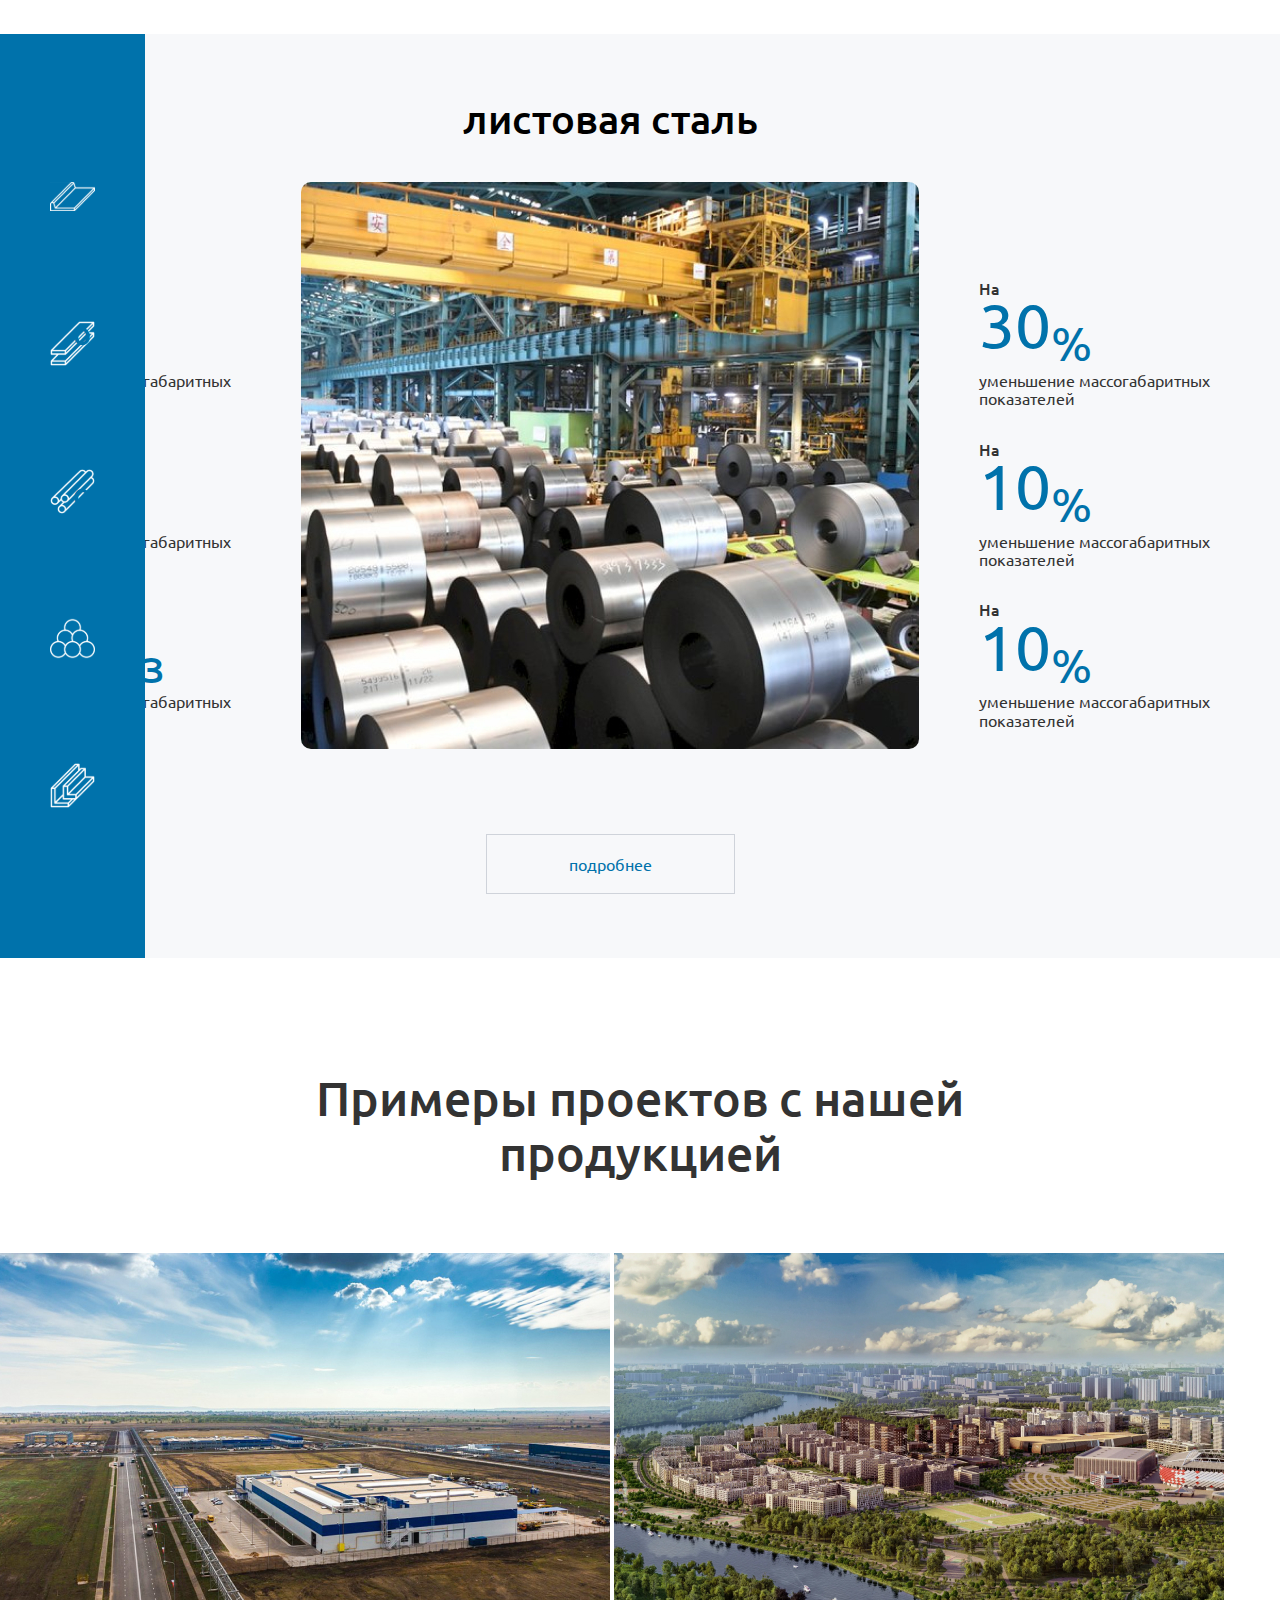
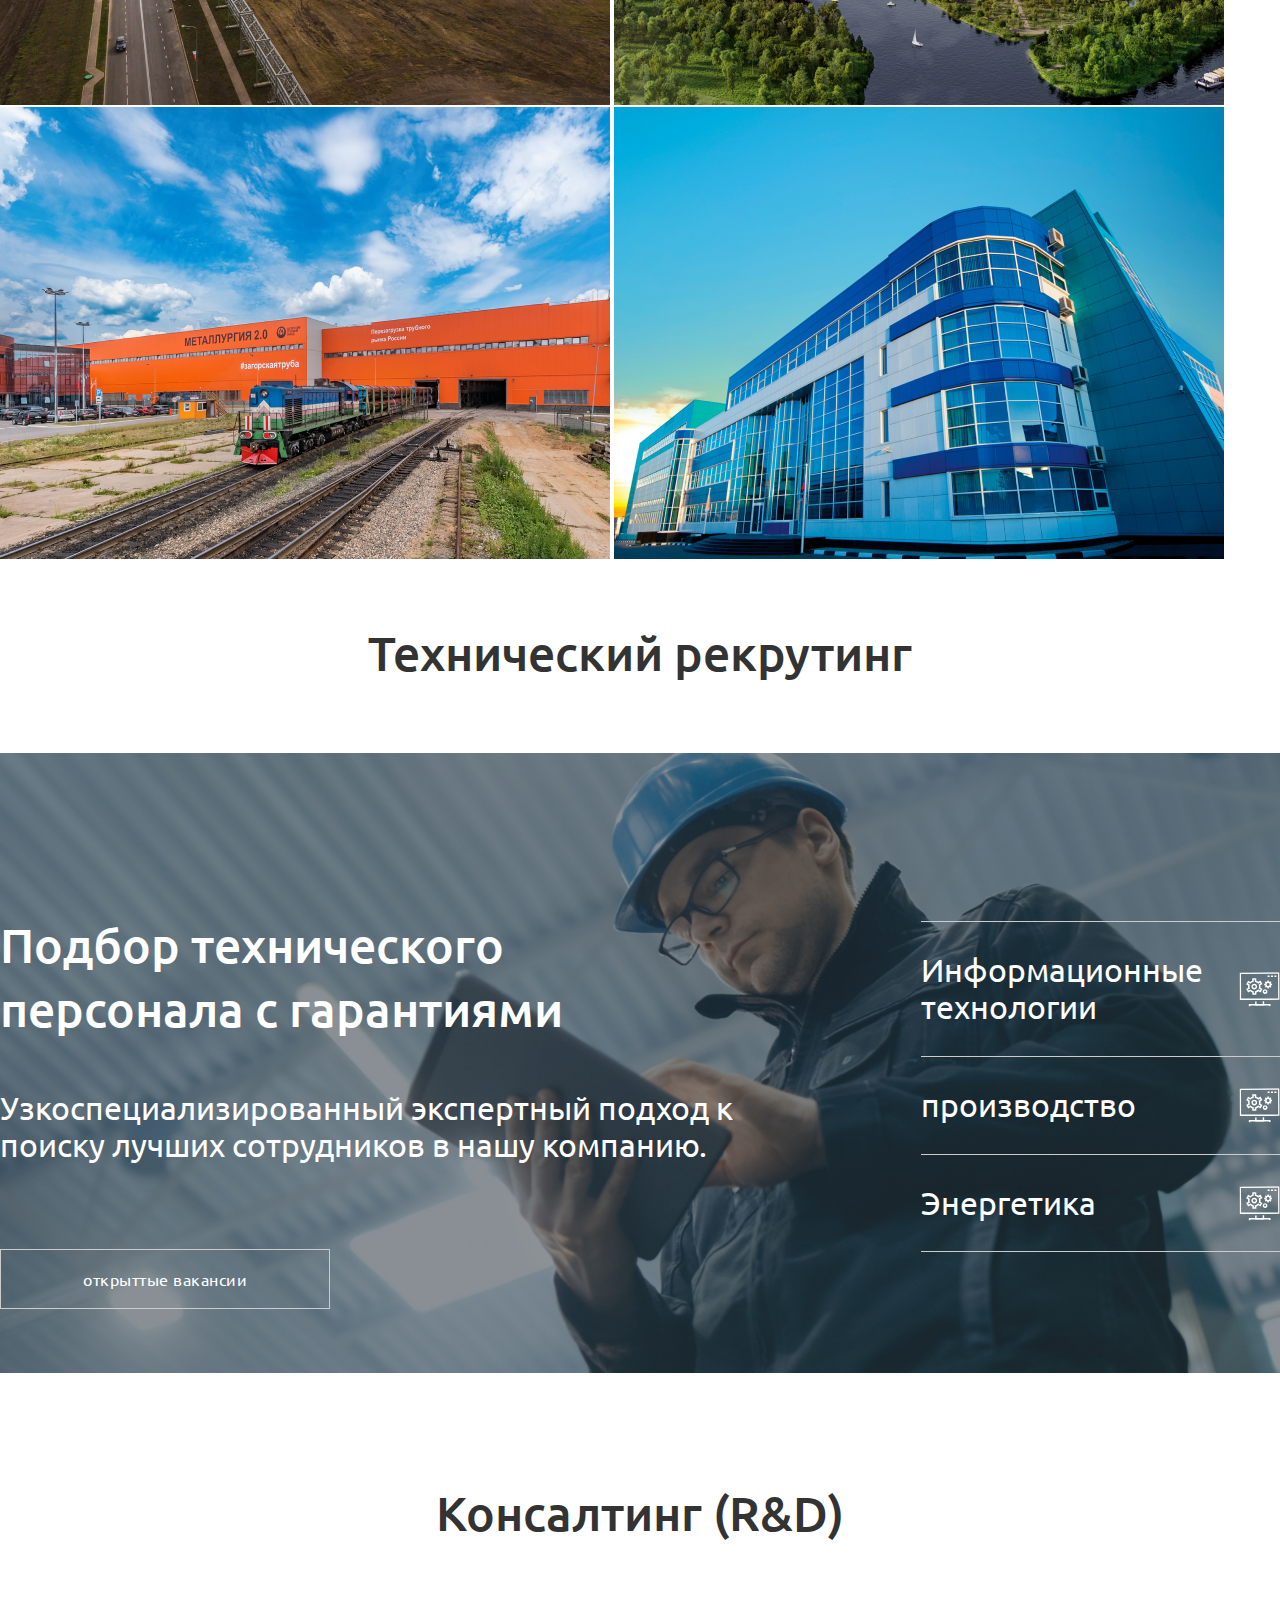
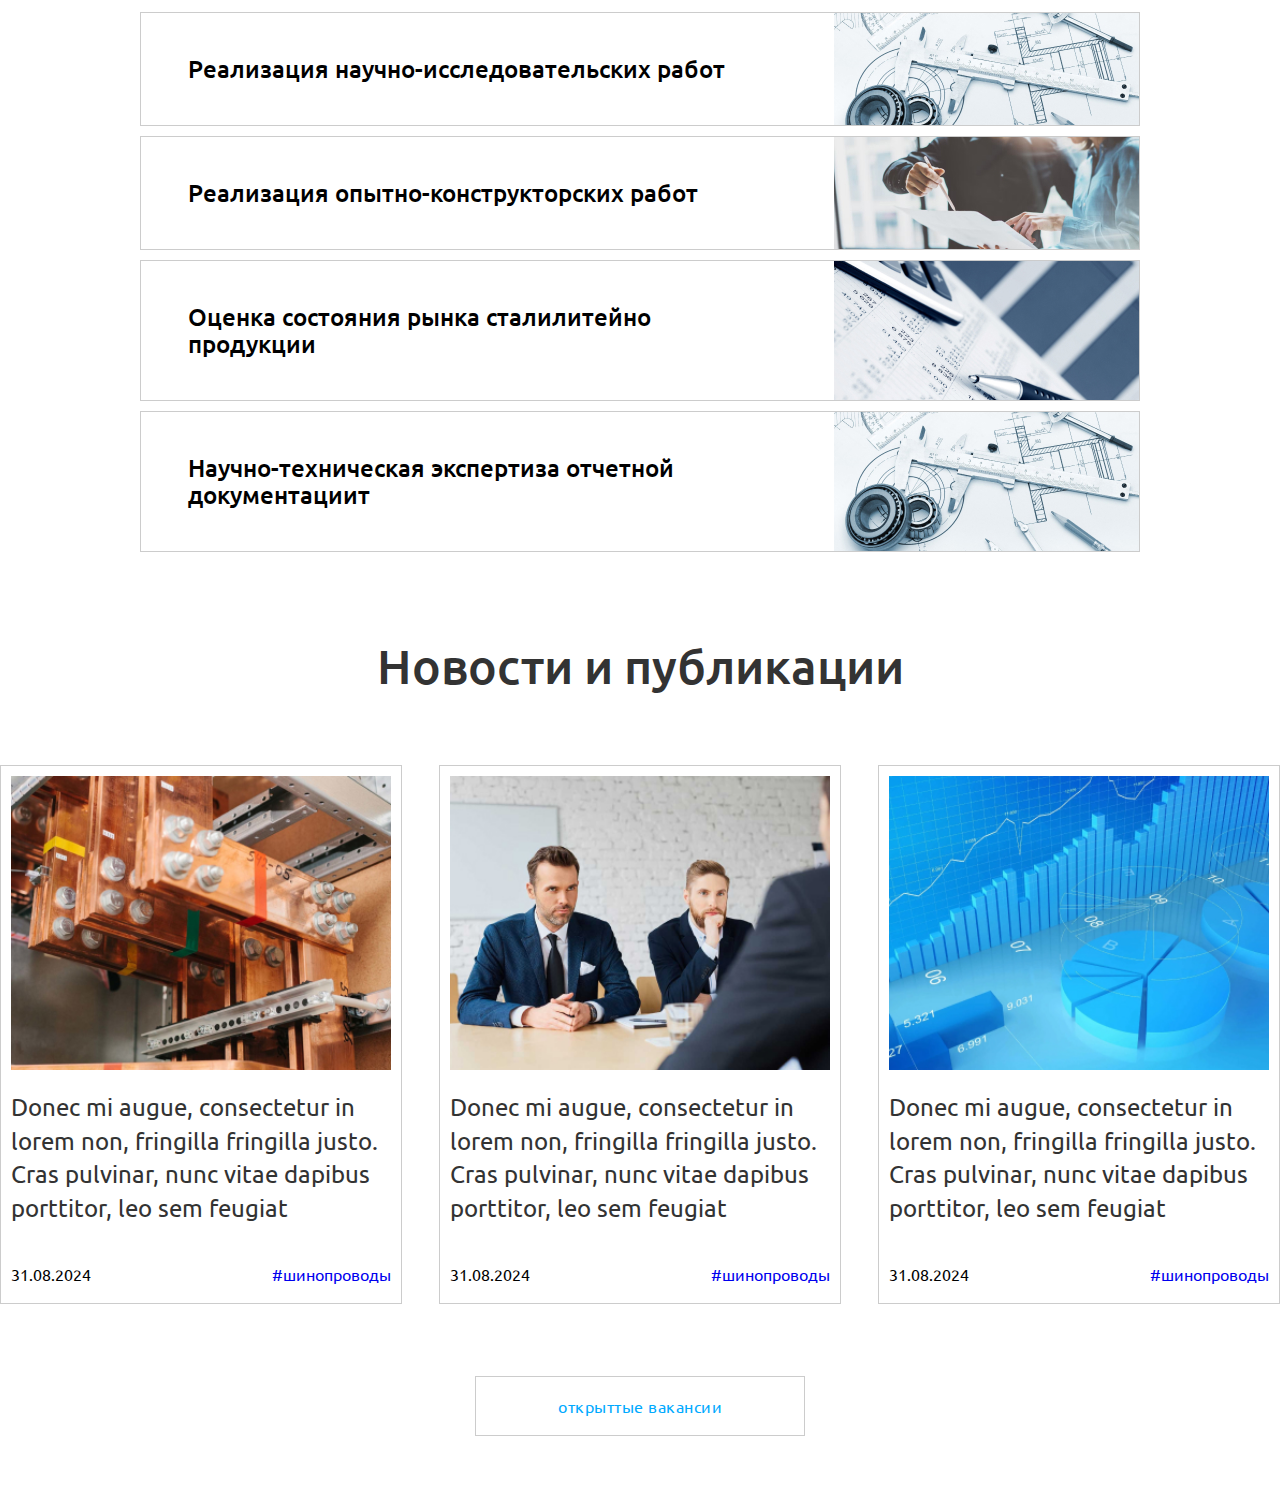
==== commit e4d0b889: "add: section news" ====
--- a/index.html
+++ b/index.html
@@ -263,6 +263,7 @@
         </div>
     </section>
 
+    <!-- START Section consalting -->
     <section class="section section-consalting">
         <div class="container">
             <h2 class="title-section-biznes">Консалтинг (R&D)</h2>
@@ -340,8 +341,54 @@
                         </div>
                     </details>
 
-
-                </div>
+                </div>
+            </div>
+        </div>
+    </section>
+
+    <!-- START Section-news -->
+    <section class="section section-news">
+        <div class="container">
+            <h2 class="title-section-biznes title-news">Новости и публикации</h2>
+            <div class="news-wrapper">
+                <div class="news-post">
+                    <img src="./img/news/01.jpg" alt="новость" class="news-post-image">
+                    <p class="news-post-text">
+                        Donec mi augue, consectetur in lorem non, fringilla fringilla justo. Cras pulvinar, nunc vitae
+                        dapibus porttitor, leo sem feugiat
+                    </p>
+                    <div class="date-and-tag">
+                        <time datetime="2024-08-31">31.08.2024</time>
+                        <a href="#" class="news-post-link">#шинопроводы</a>
+                    </div>
+                </div>
+
+                <div class="news-post">
+                    <img src="./img/news/02.jpg" alt="новость" class="news-post-image">
+                    <p class="news-post-text">
+                        Donec mi augue, consectetur in lorem non, fringilla fringilla justo. Cras pulvinar, nunc vitae
+                        dapibus porttitor, leo sem feugiat
+                    </p>
+                    <div class="date-and-tag">
+                        <time datetime="2024-08-31">31.08.2024</time>
+                        <a href="#" class="news-post-link">#шинопроводы</a>
+                    </div>
+                </div>
+
+                <div class="news-post">
+                    <img src="./img/news/03.jpg" alt="новость" class="news-post-image">
+                    <p class="news-post-text">
+                        Donec mi augue, consectetur in lorem non, fringilla fringilla justo. Cras pulvinar, nunc vitae
+                        dapibus porttitor, leo sem feugiat
+                    </p>
+                    <div class="date-and-tag">
+                        <time datetime="2024-08-31">31.08.2024</time>
+                        <a href="#" class="news-post-link">#шинопроводы</a>
+                    </div>
+                </div>
+            </div>
+            <div class="news-button-more">
+                <a href="#" class="news-link-more">открыттые вакансии</a>
             </div>
         </div>
     </section>
--- a/css/style.css
+++ b/css/style.css
@@ -32,7 +32,7 @@
 }
 
 .container-info {
-  width: 100.625rem;
+  max-width: 100.625rem;
   padding: 0 2rem;
   margin: 0 auto;
 }
@@ -157,7 +157,7 @@
   margin-top: 12.5rem;
 }
 .container-about {
-  width: 77.25rem;
+  max-width: 77.25rem;
   margin: 0 auto;
   border-bottom: 1px solid #ebeef0;
   border-top: 1px solid #ebeef0;
@@ -260,7 +260,7 @@
 }
 
 .container {
-  width: 81.25rem;
+  max-width: 81.25rem;
   margin: 0 auto;
   padding-top: 7rem;
   padding-bottom: 4rem;
@@ -427,7 +427,7 @@
   padding: 0 15px;
   max-height: 0;
   overflow: hidden;
-  transition: max-height 0.5s ease-out, padding 0.5s ease-out;
+  transition: 0.5s;
 }
 
 .accordion-content-text {
@@ -461,6 +461,59 @@
   top: 0;
   bottom: 0;
   right: 0;
+}
+
+/* START section news */
+
+.title-news {
+  margin-top: -6.25rem;
+}
+
+.news-wrapper {
+  display: flex;
+  justify-content: space-between;
+  flex-wrap: wrap;
+}
+
+.news-post {
+  display: flex;
+  flex-direction: column;
+  padding: 0.625rem;
+  max-width: 25.125rem;
+  border: 1px solid #ccc;
+}
+
+.news-post-image {
+  margin-bottom: 20px;
+}
+
+.news-post-text {
+  font-size: 1.5rem;
+  font-weight: 400;
+  color: #333333;
+  line-height: 140%;
+  margin-bottom: 2.5rem;
+}
+
+.date-and-tag {
+  display: flex;
+  justify-content: space-between;
+  margin-bottom: 0.625rem;
+}
+
+.news-button-more {
+  display: flex;
+  justify-content: center;
+}
+
+.news-link-more {
+  display: inline-block;
+  text-decoration: none;
+  margin-top: 4.5rem;
+  color: #00aaff;
+  border: 1px solid #ccc;
+  padding: 1.25rem 5.125rem;
+  letter-spacing: 0.5px;
 }
 
 @media (max-width: 1250px) {
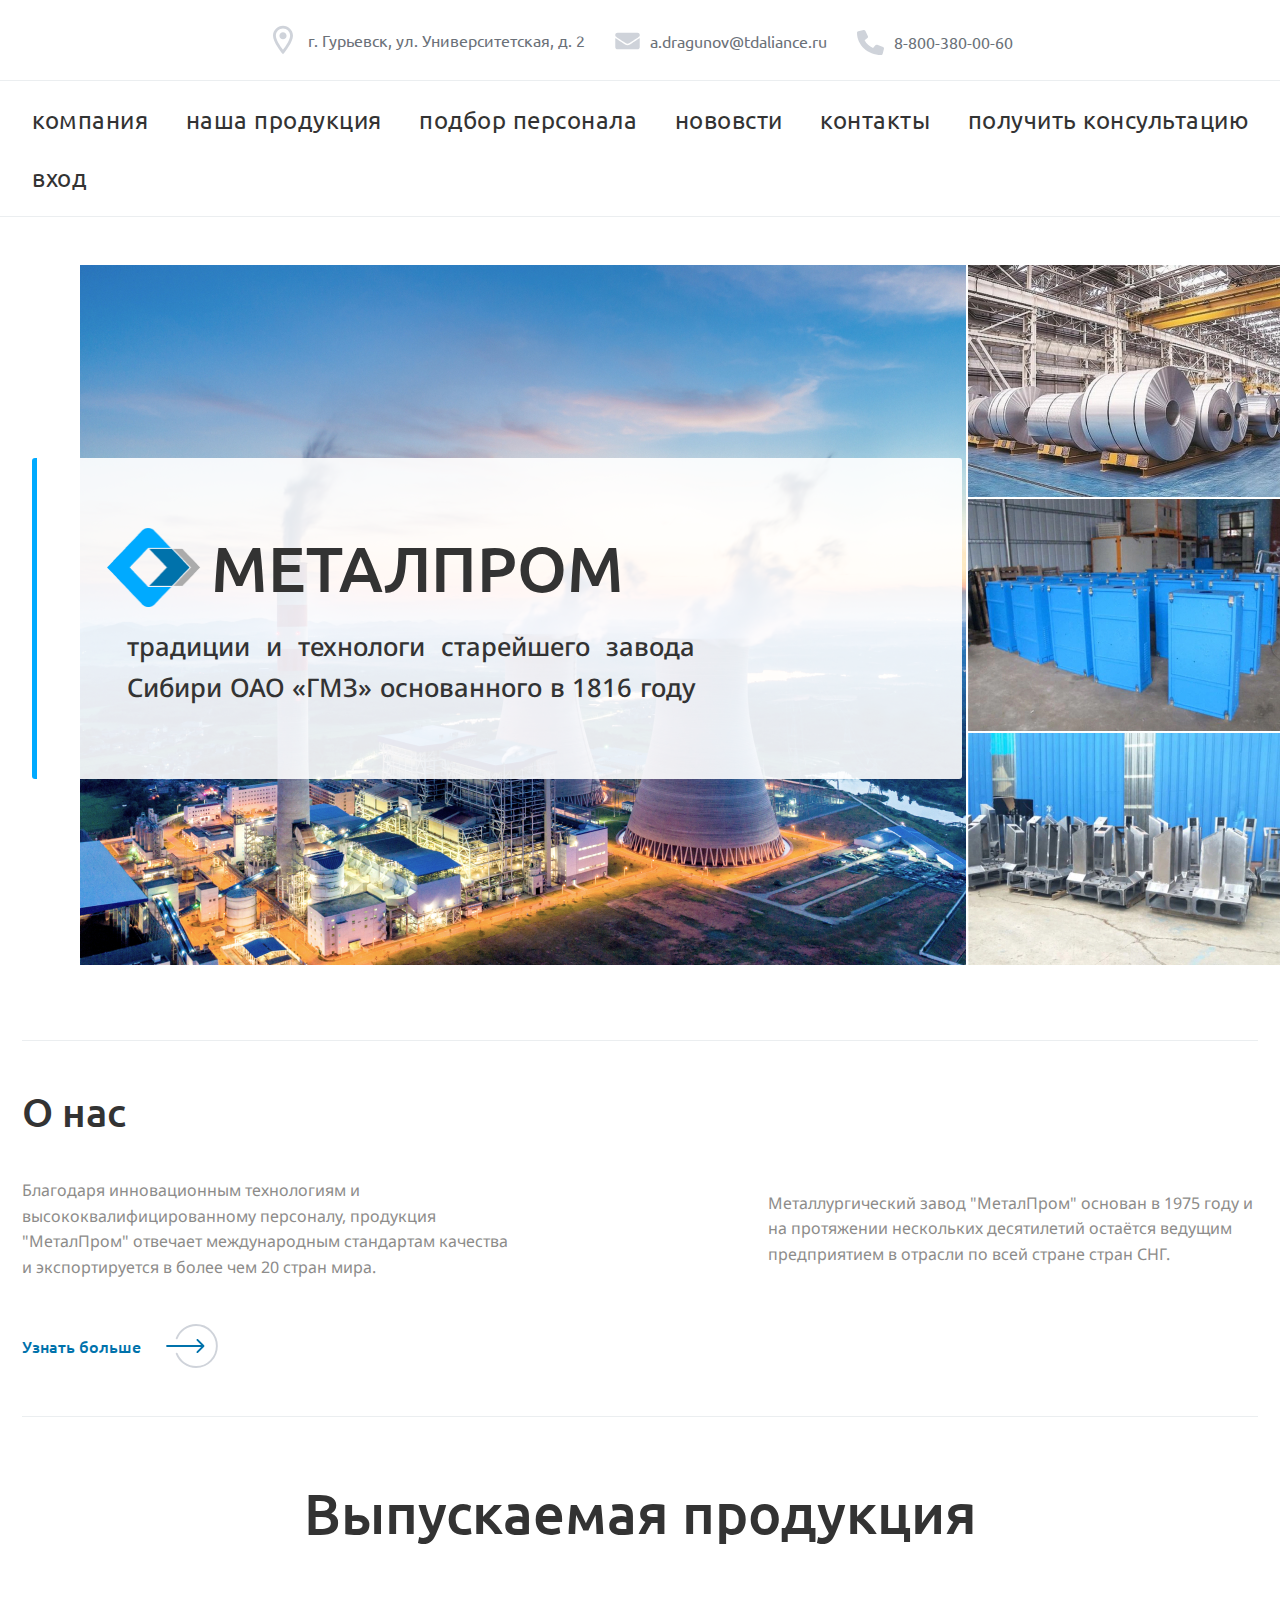
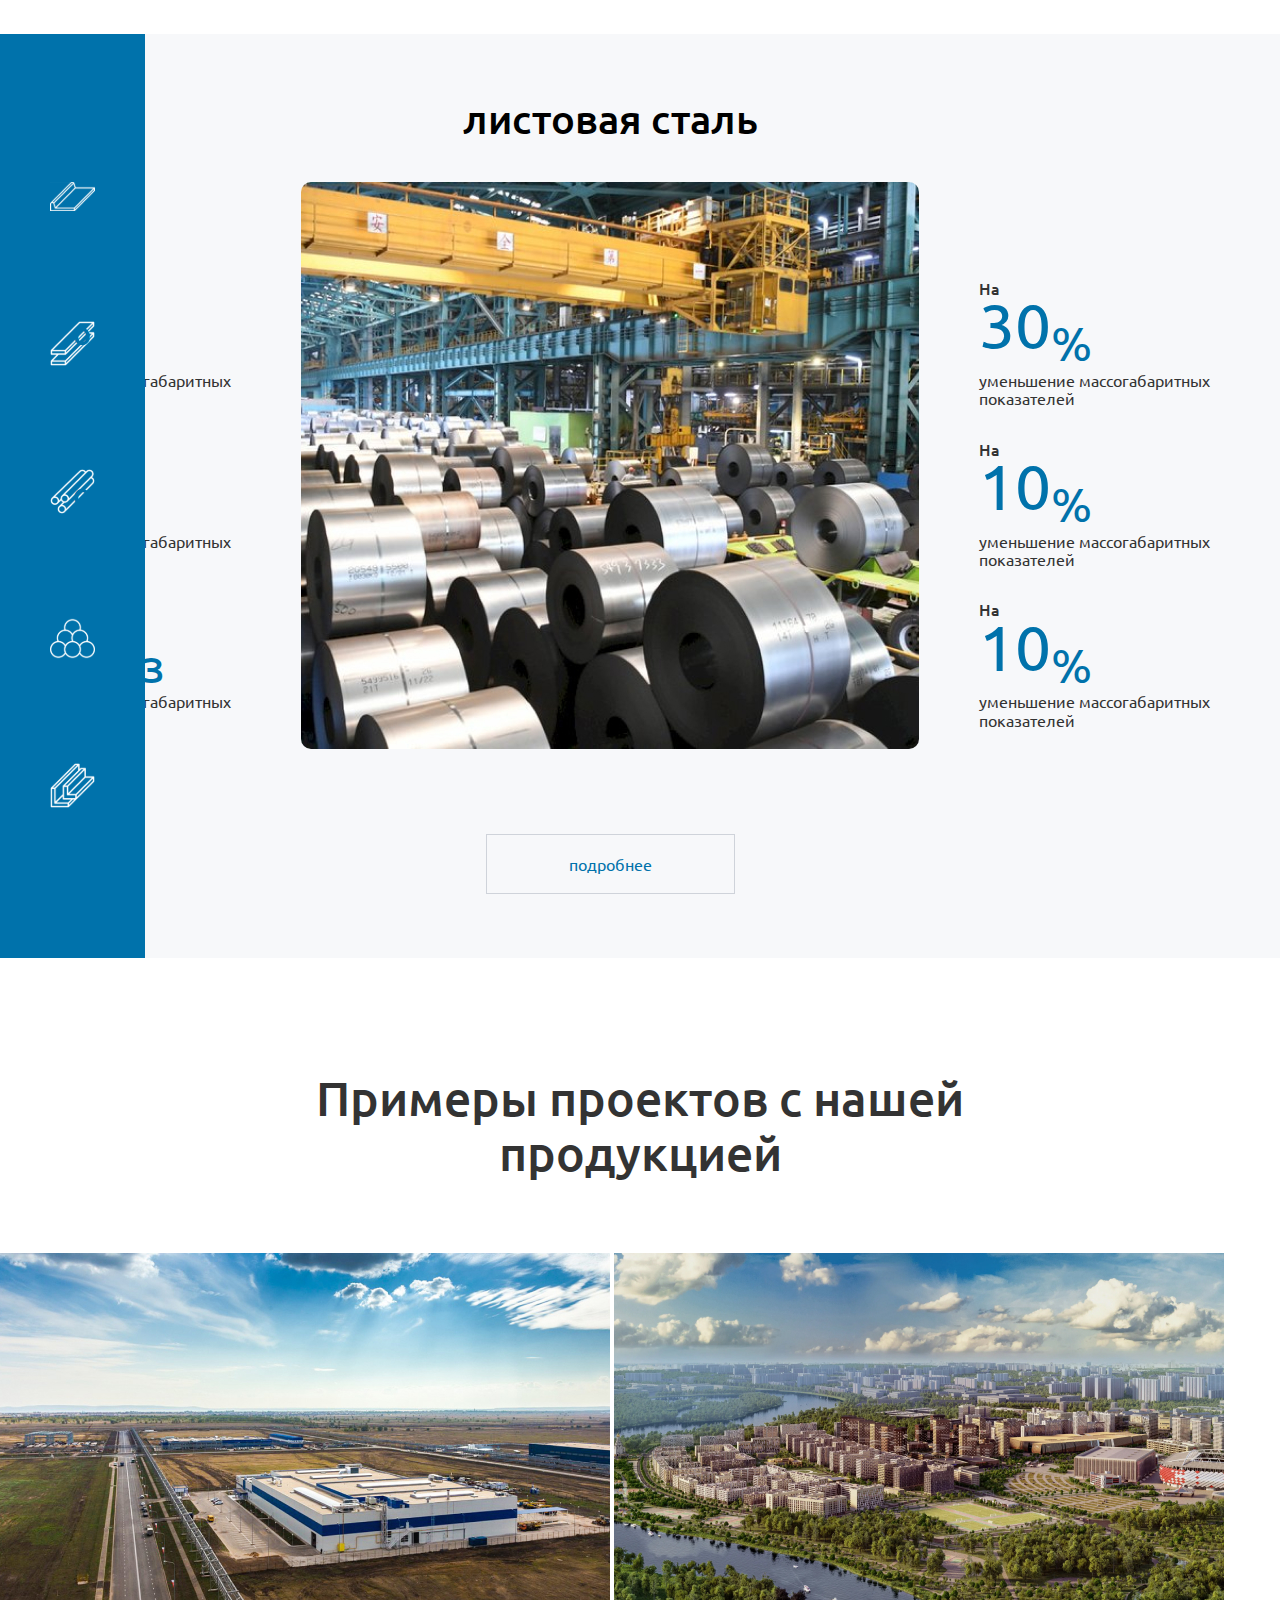
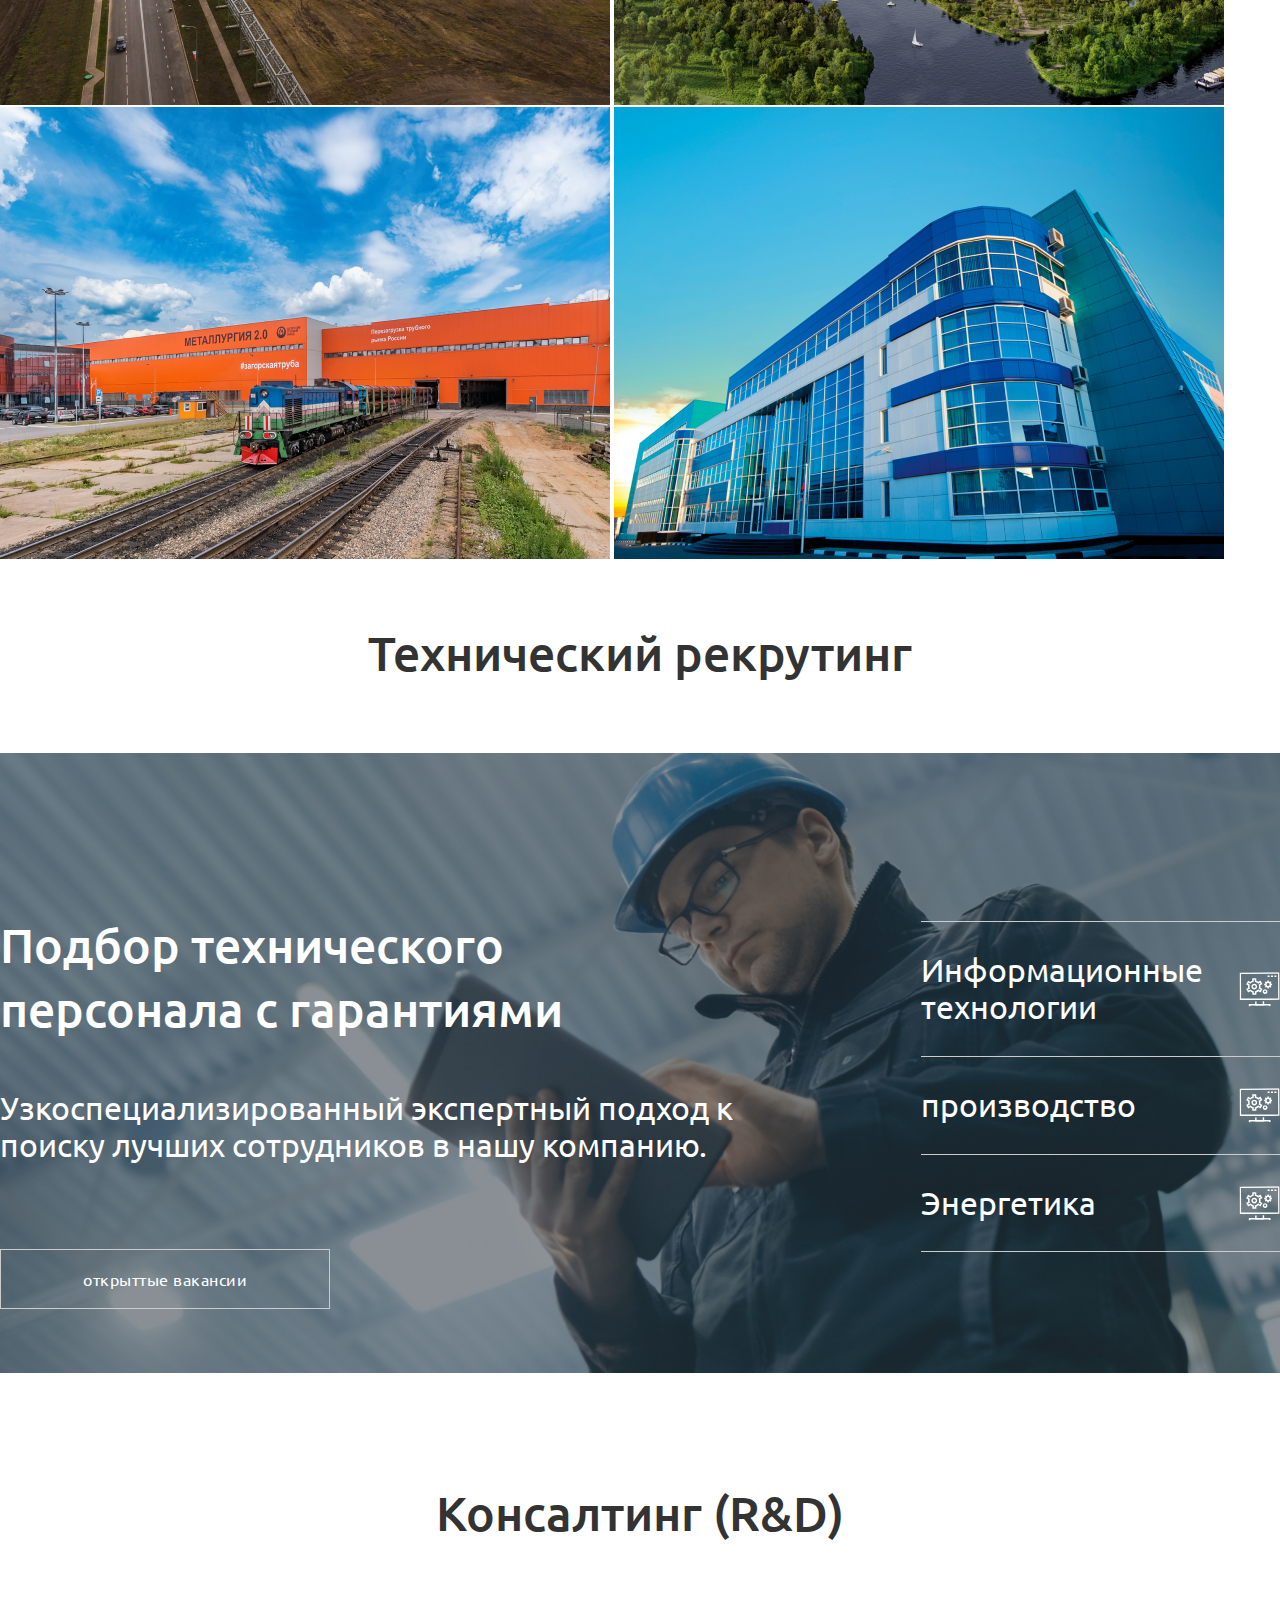
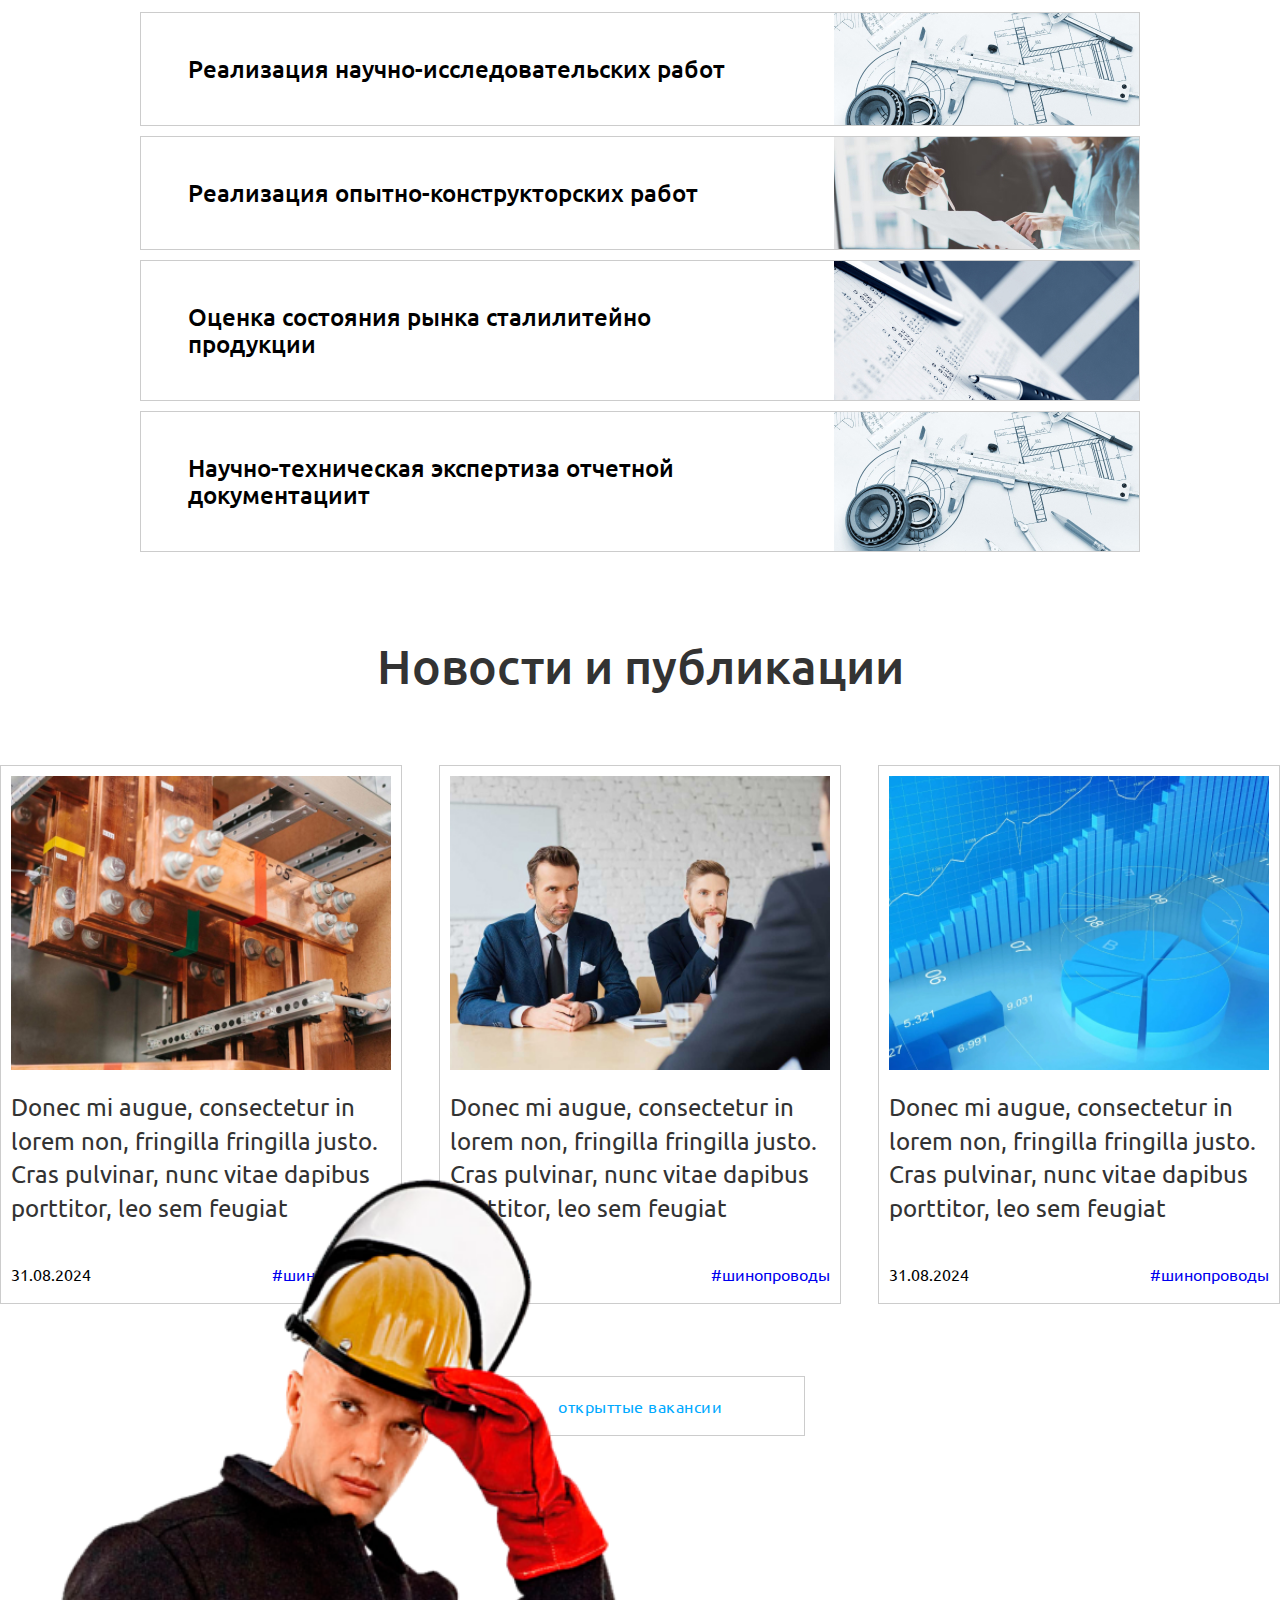
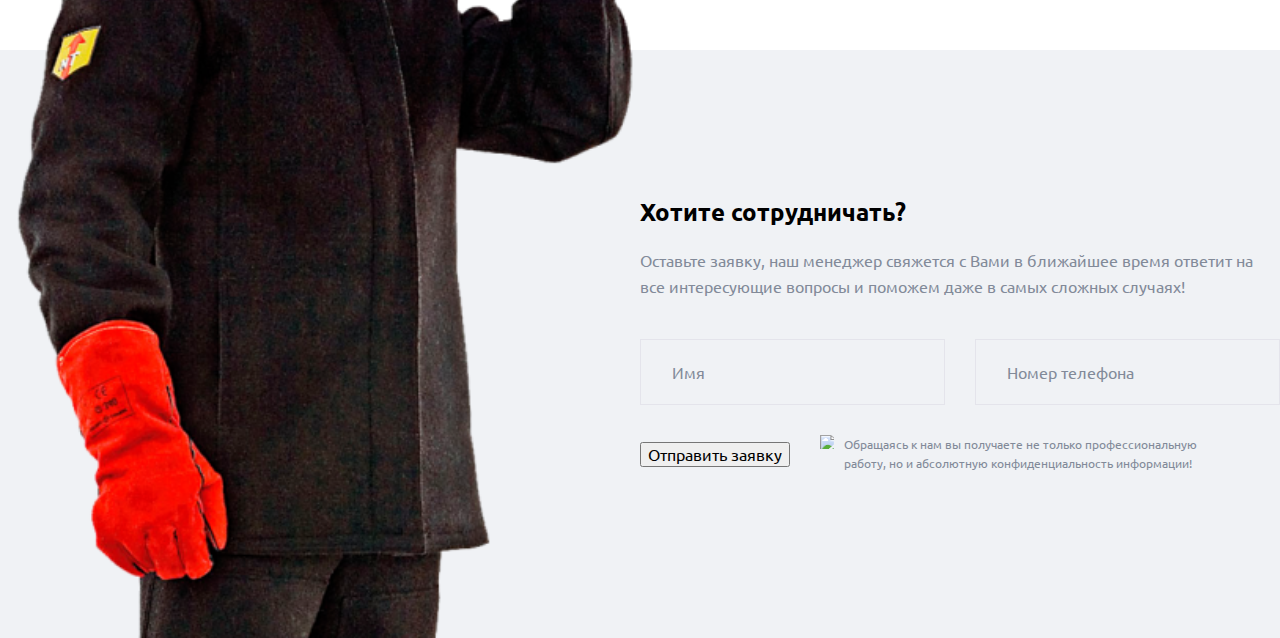
==== commit f288a522: "add: cta" ====
--- a/index.html
+++ b/index.html
@@ -393,6 +393,53 @@
         </div>
     </section>
 
+    <!-- START section CTA -->
+
+    <section class="cta">
+        <div class="bg-grey section-cta">
+
+            <img src="./img/cta.png" alt="call to action" class="cta-image">
+
+            <div class="cta-form-wrapper container">
+                <form action="./handler.php" method="POST" class="cta-form">
+                    <h2 class="section-title cta-form-title">
+                        Хотите сотрудничать?
+                    </h2>
+                    <p class="cta-form-text">
+                        Оставьте заявку, наш менеджер свяжется с Вами в ближайшее время ответит на все интересующие
+                        вопросы и поможем даже в самых сложных случаях!
+                    </p>
+                    <div class="input-group-wrapper">
+                        <div class="input-group">
+                            <input id="user-name" name="username" type="text" class="input" placeholder=" " required />
+                            <label class="input-group-label" for="user-name">Имя</label>
+                        </div>
+                        <!-- /.input-group -->
+                        <div class="input-group">
+                            <input id="user-phone" name="userphone" type="tel" class="input phone-mask" placeholder=" "
+                                required />
+                            <label class="input-group-label" for="user-phone">Номер телефона</label>
+                        </div>
+                        <!-- /.input-group -->
+                    </div>
+                    <!-- /.input-group-wrapper -->
+                    <div class="cta-form-footer">
+                        <button type="submit" class="button cta-form-button">Отправить заявку</button>
+                        <div class="notify">
+                            <img src="./img/svg/shield.svg" alt="shield" width="14" height="14" class="notify-icon">
+                            <p class="notify-text">
+                                Обращаясь к нам вы получаете не только профессиональную работу, но и абсолютную
+                                конфиденциальность информации!
+                            </p>
+                        </div>
+                    </div>
+                    <!-- /.cta-form-footer -->
+                </form>
+            </div>
+            <!-- /.cta-form-wrapper -->
+        </div>
+    </section>
+
     <script src="./js/main.js"></script>
 </body>
 
--- a/css/style.css
+++ b/css/style.css
@@ -516,6 +516,146 @@
   letter-spacing: 0.5px;
 }
 
+/* START CTA */
+
+.bg-grey {
+  background: #f0f2f5;
+}
+
+.section-cta {
+  position: relative;
+  padding-top: 2.25rem;
+  margin-top: 9.375rem;
+  padding-bottom: 6.25rem;
+}
+
+.cta-image {
+  position: absolute;
+  bottom: 0;
+  left: 0;
+  max-width: 45rem;
+  width: 50%;
+}
+
+.cta-form-wrapper {
+  display: flex;
+  justify-content: flex-end;
+}
+
+.cta-form {
+  max-width: 52.5rem;
+}
+
+.cta-form-text {
+  font-style: normal;
+  font-weight: 400;
+  font-size: 1rem;
+  line-height: 160%;
+  color: #828a99;
+  margin-top: 1.375rem;
+  margin-bottom: 2.5rem;
+  max-width: 40rem;
+}
+
+.input-group-wrapper {
+  display: flex;
+  gap: 1.875rem;
+}
+
+.input-group-vertical {
+  display: flex;
+  flex-direction: column;
+}
+
+.input-group {
+  position: relative;
+  height: 4.125rem;
+  flex-grow: 1;
+  background-color: #f0f2f5;
+}
+
+.input {
+  width: 100%;
+  height: 100%;
+  position: absolute;
+  top: 0;
+  left: 0;
+  padding: 1.25rem 1.875rem;
+  border: 1px solid #e4e4eb;
+  background-color: inherit;
+}
+
+.input-group-label {
+  position: absolute;
+  cursor: text;
+  top: 1.5rem;
+  left: 1.975rem;
+  font-weight: 400;
+  font-size: 16px;
+  color: #828a99;
+  transition: top 0.2s, left 0.2s, font-size 0.2s;
+}
+
+.input:focus {
+  border: 1px solid #5c8ee6;
+  outline: 0;
+}
+
+.input:focus ~ .input-group-label,
+.input:not(:placeholder-shown) ~ .input-group-label {
+  top: -0.5rem;
+  left: 1.25rem;
+  font-size: 0.625rem;
+  background-color: inherit;
+  padding: 0 0.625rem;
+}
+
+.input.is-invalid {
+  border: 1px dashed red;
+}
+
+.just-validate-error-label {
+  position: absolute;
+  top: 0;
+  right: 10px;
+  background-color: inherit;
+  padding: 0 0.5rem;
+  transform: translateY(-50%);
+  font-size: 0.8rem;
+  display: inline-block;
+}
+
+.cta-form-footer {
+  display: flex;
+  align-items: center;
+  margin-top: 1.875rem;
+  gap: 1.875rem;
+}
+
+.cta-form-button {
+  flex-shrink: 0;
+}
+
+.notify {
+  display: flex;
+  align-items: flex-start;
+  gap: 0.625rem;
+}
+
+.notify-icon {
+  flex-shrink: 0;
+}
+
+.notify-text {
+  margin: 0;
+  max-width: 23.75rem;
+  font-style: normal;
+  font-weight: 400;
+  font-size: 0.75rem;
+  line-height: 160%;
+  color: #828a99;
+}
+
 @media (max-width: 1250px) {
   html {
     font-size: 13px;
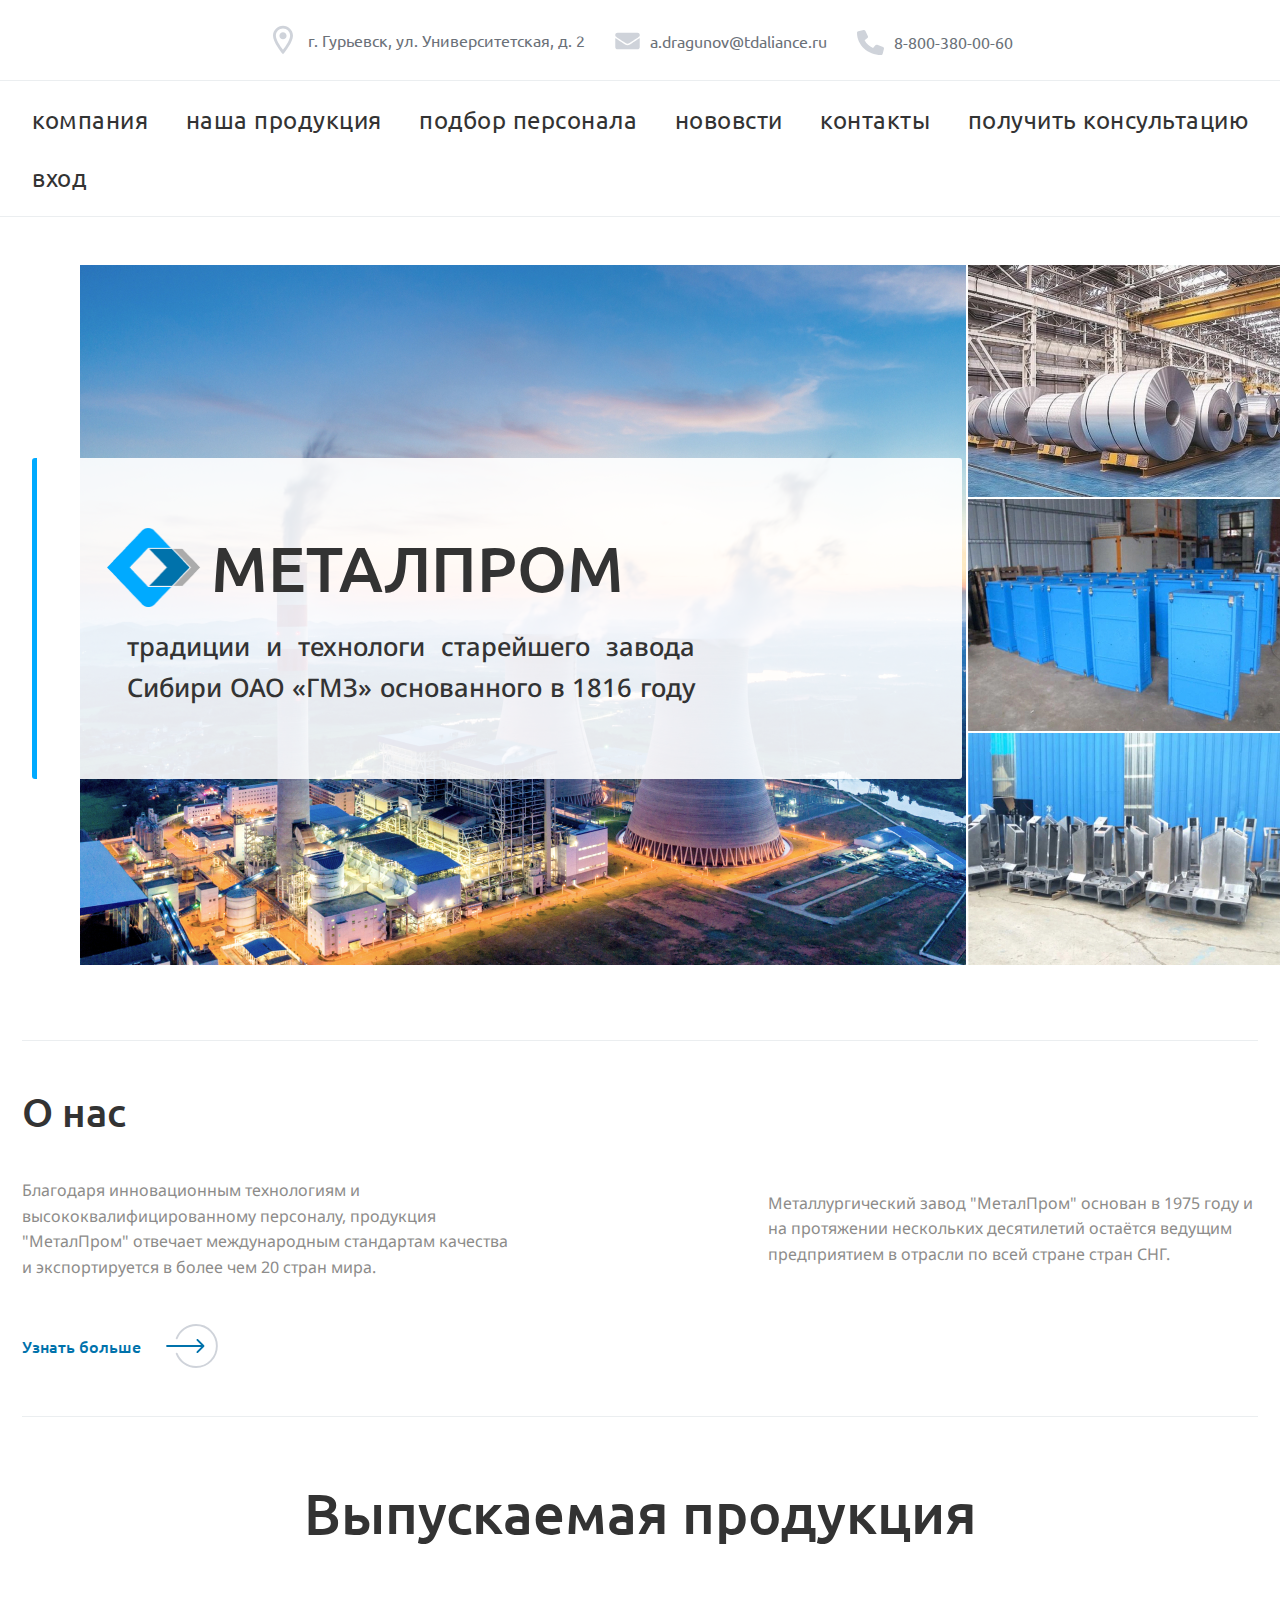
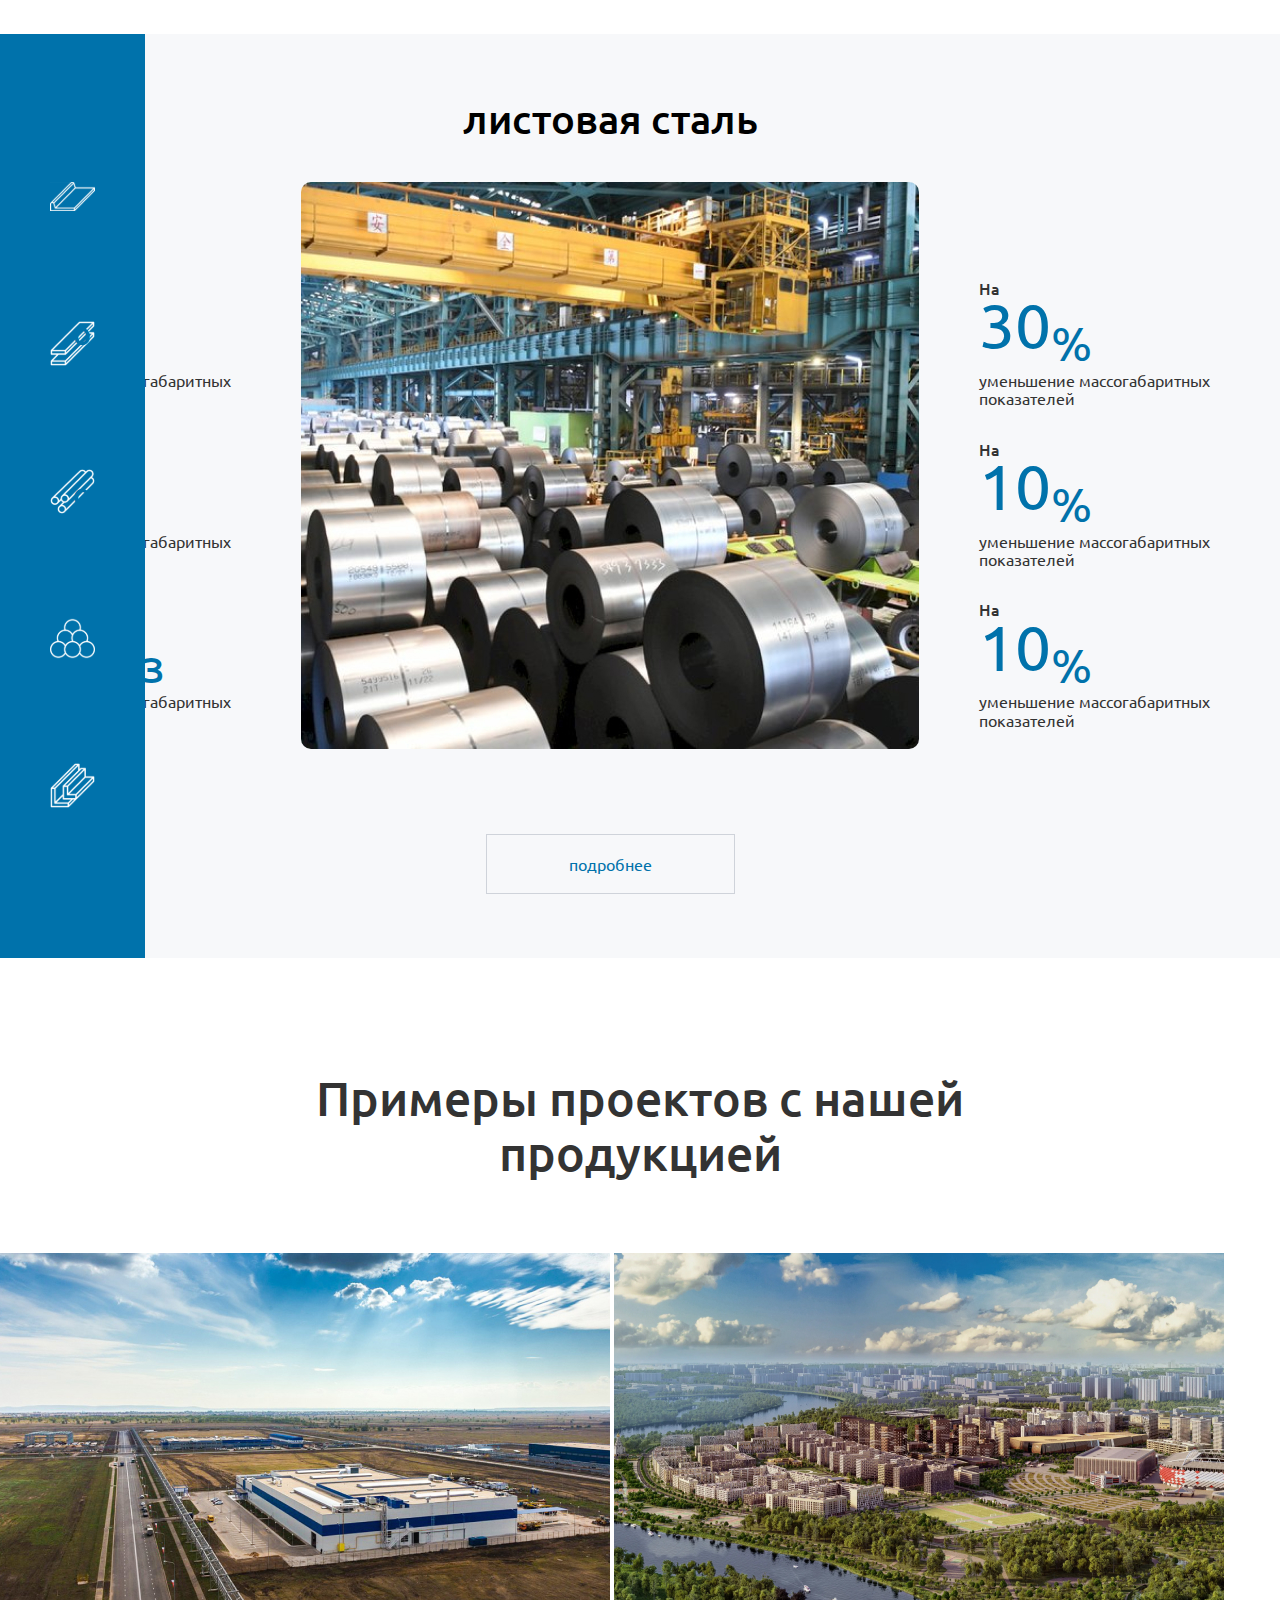
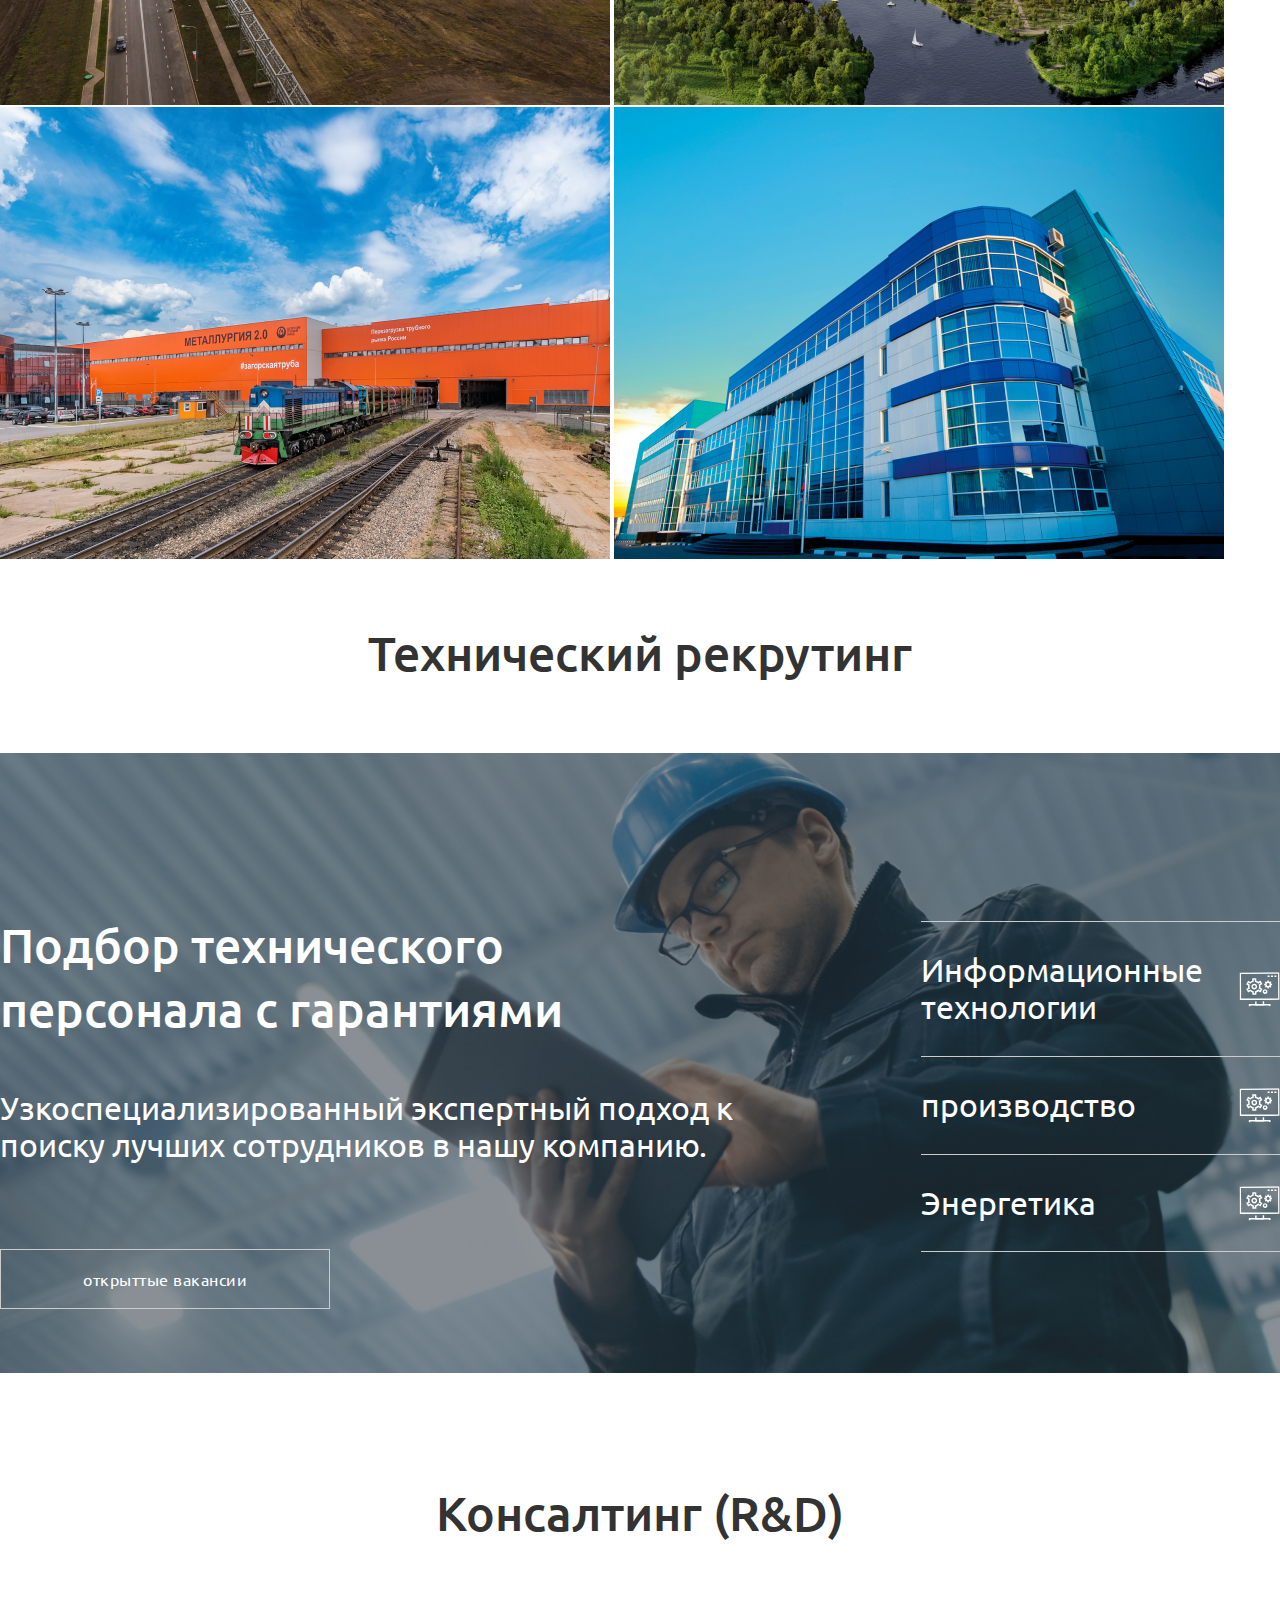
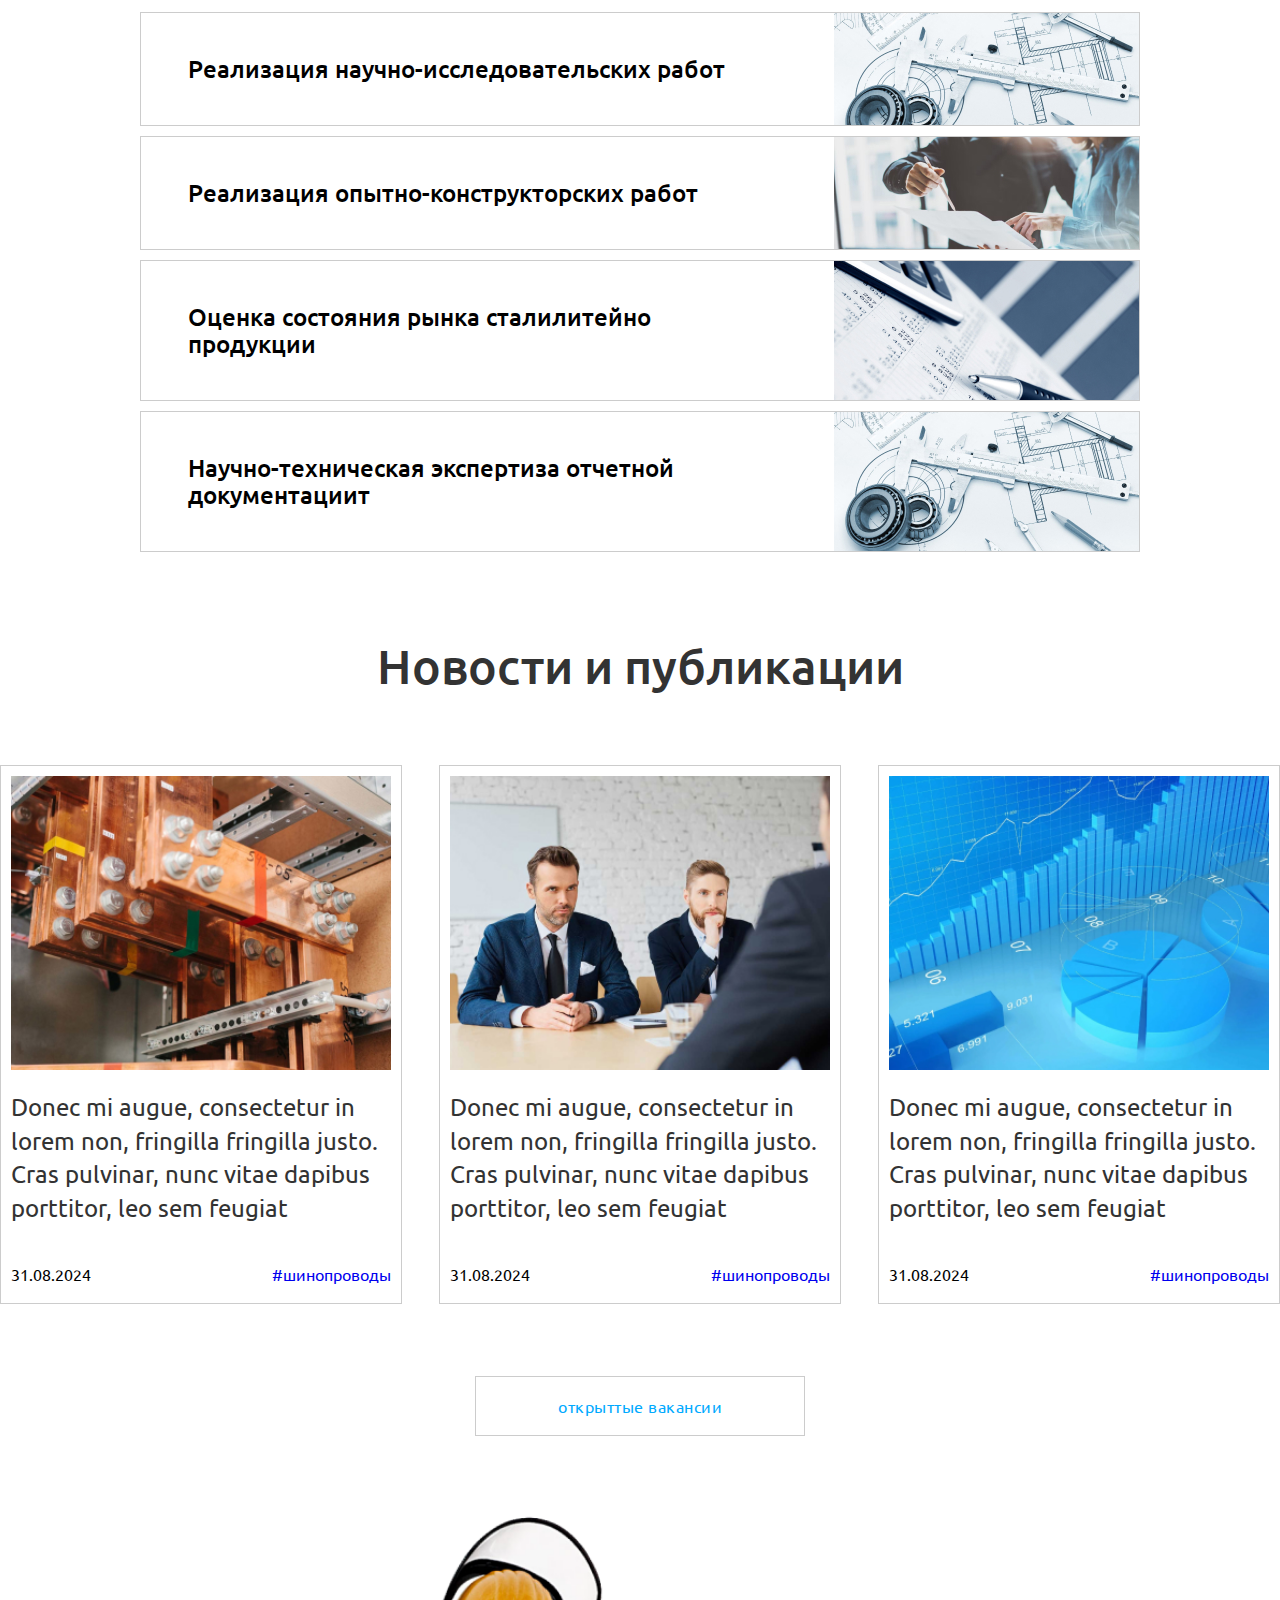
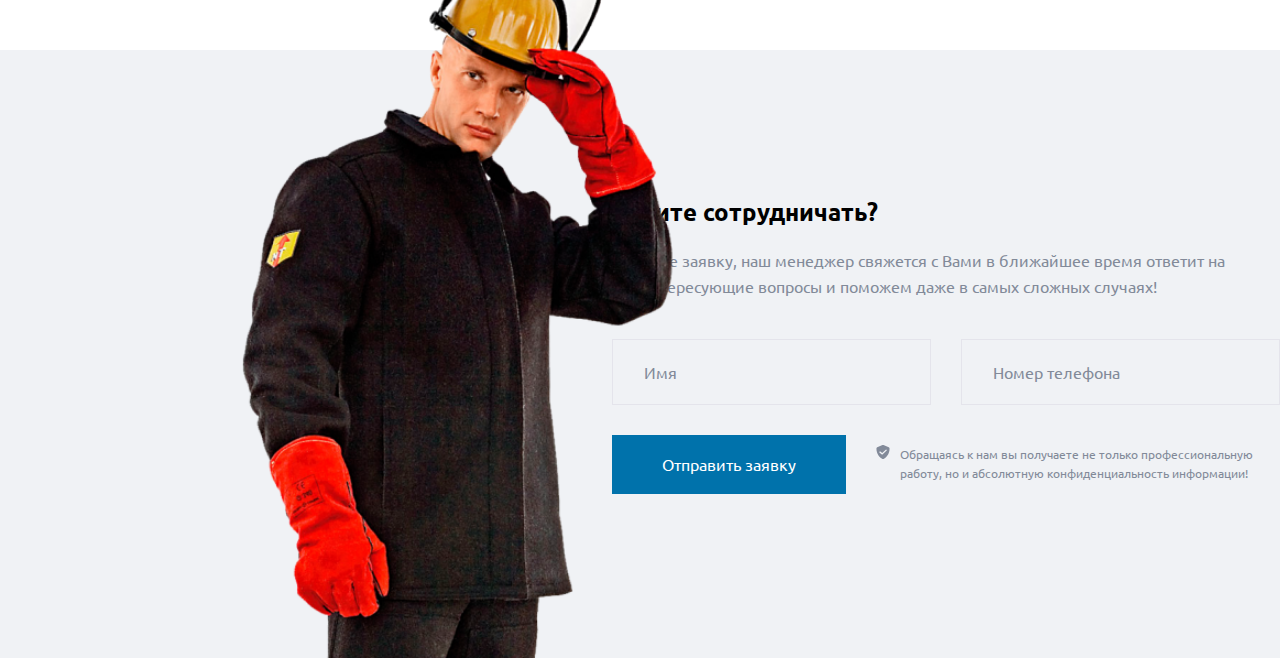
==== commit 92271ac6: "Add: send Form CTA" ====
--- a/index.html
+++ b/index.html
@@ -9,6 +9,7 @@
     <link
         href="https://fonts.googleapis.com/css2?family=Noto+Sans:ital,wght@0,100..900;1,100..900&family=Ubuntu:ital,wght@0,300;0,400;0,500;0,700;1,300;1,400;1,500;1,700&display=swap"
         rel="stylesheet">
+
     <link rel="stylesheet" href="./css/normalize.css">
     <link rel="stylesheet" href="./css/style.css" />
     <title>Металпром</title>
@@ -426,7 +427,7 @@
                     <div class="cta-form-footer">
                         <button type="submit" class="button cta-form-button">Отправить заявку</button>
                         <div class="notify">
-                            <img src="./img/svg/shield.svg" alt="shield" width="14" height="14" class="notify-icon">
+                            <img src="./img//icon/shield.svg" alt="shield" width="14" height="14" class="notify-icon">
                             <p class="notify-text">
                                 Обращаясь к нам вы получаете не только профессиональную работу, но и абсолютную
                                 конфиденциальность информации!
@@ -439,8 +440,9 @@
             <!-- /.cta-form-wrapper -->
         </div>
     </section>
-
+    <script src="./js/just-validate.production.min.js"></script>
     <script src="./js/main.js"></script>
+
 </body>
 
 </html>--- a/css/style.css
+++ b/css/style.css
@@ -533,8 +533,9 @@
   position: absolute;
   bottom: 0;
   left: 0;
-  max-width: 45rem;
+  max-width: 28rem;
   width: 50%;
+  margin-left: 18%;
 }
 
 .cta-form-wrapper {
@@ -633,7 +634,11 @@
 }
 
 .cta-form-button {
+  background-color: #0072ab;
+  padding: 1.25rem 3.125rem;
   flex-shrink: 0;
+  border: none;
+  color: #fff;
 }
 
 .notify {
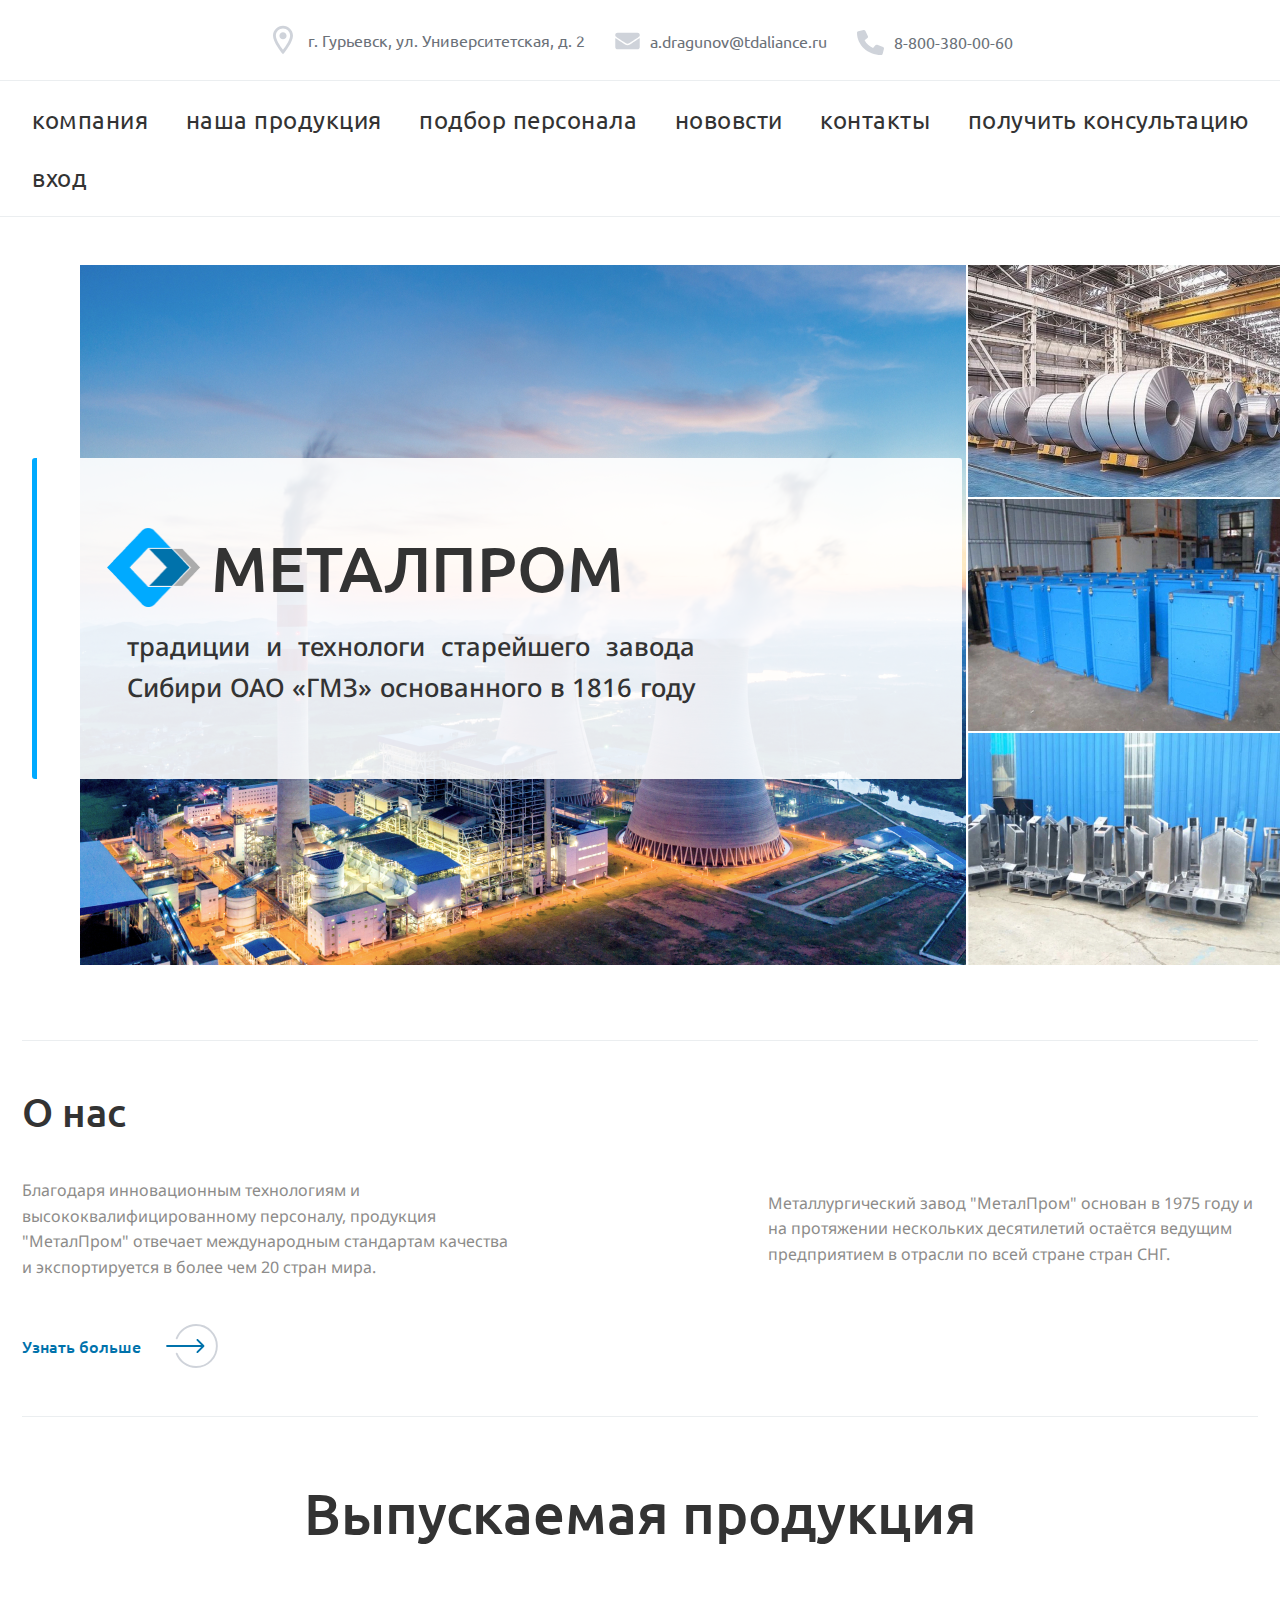
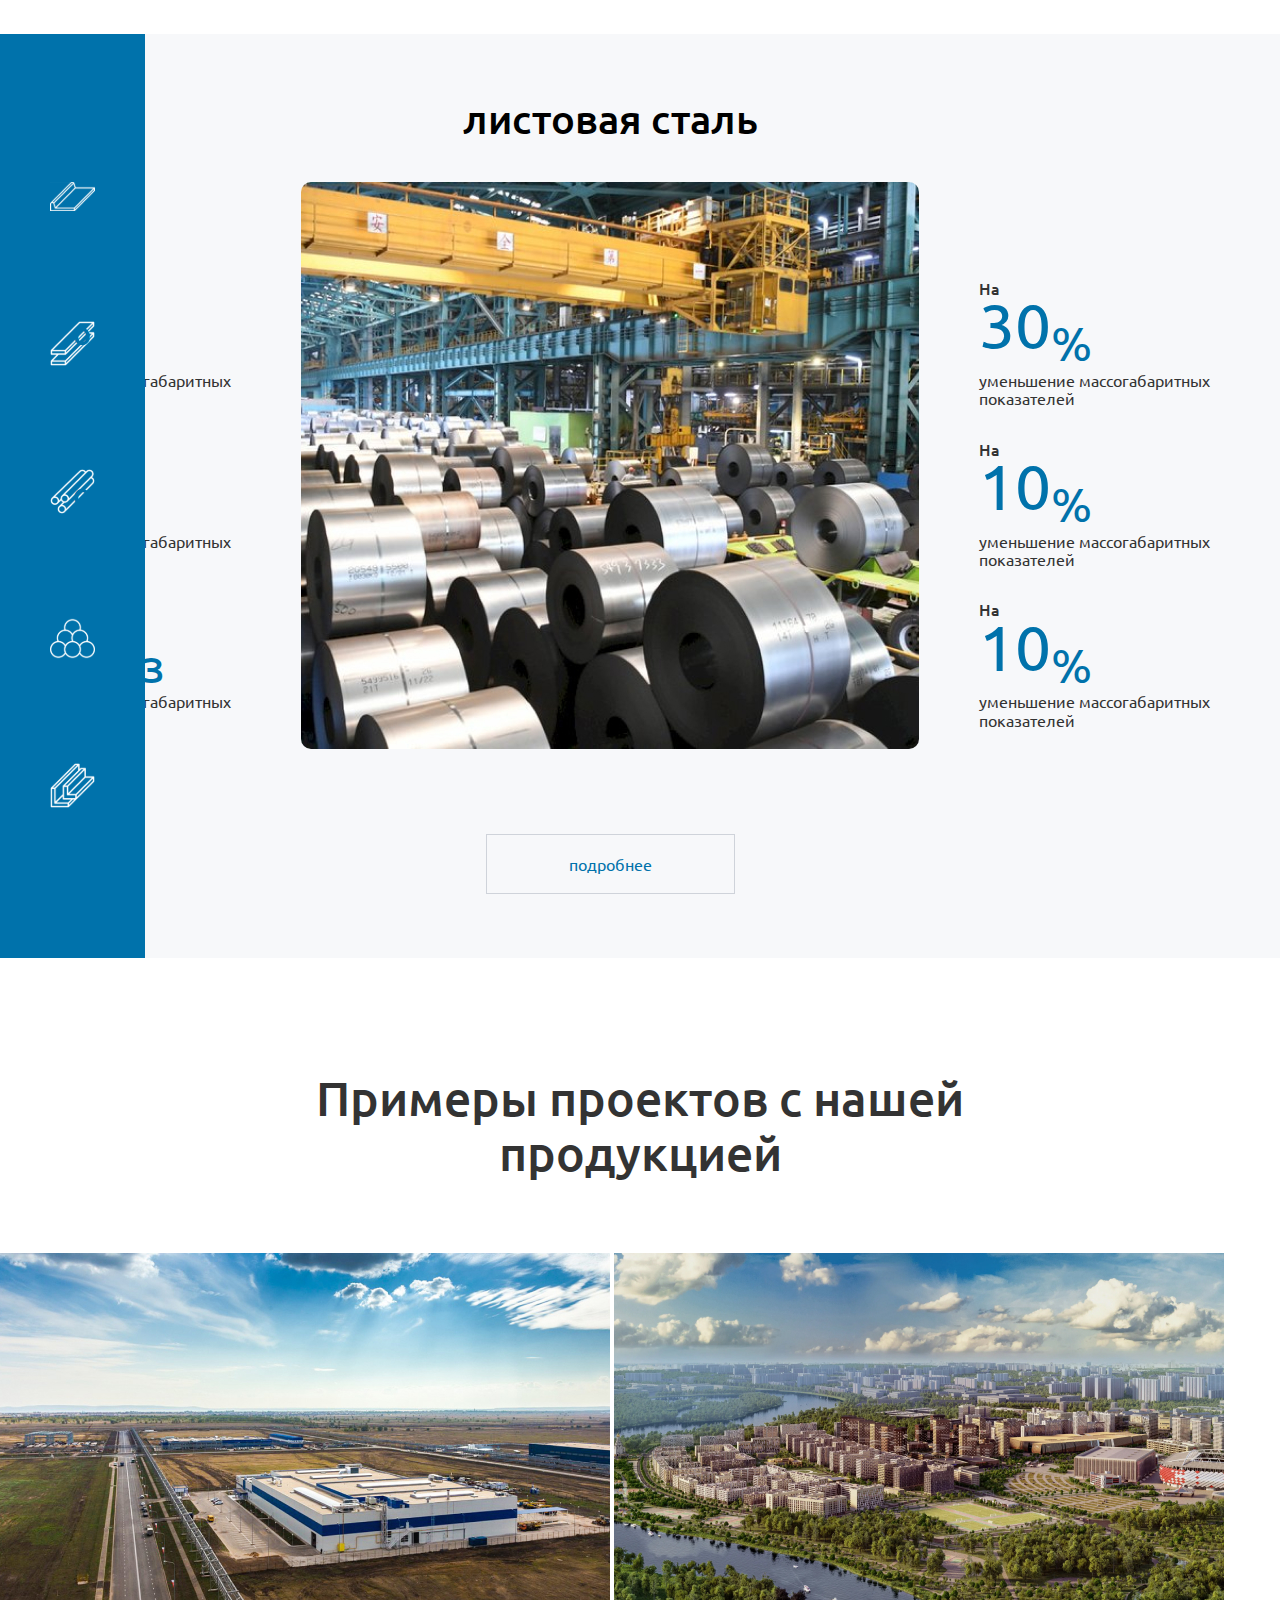
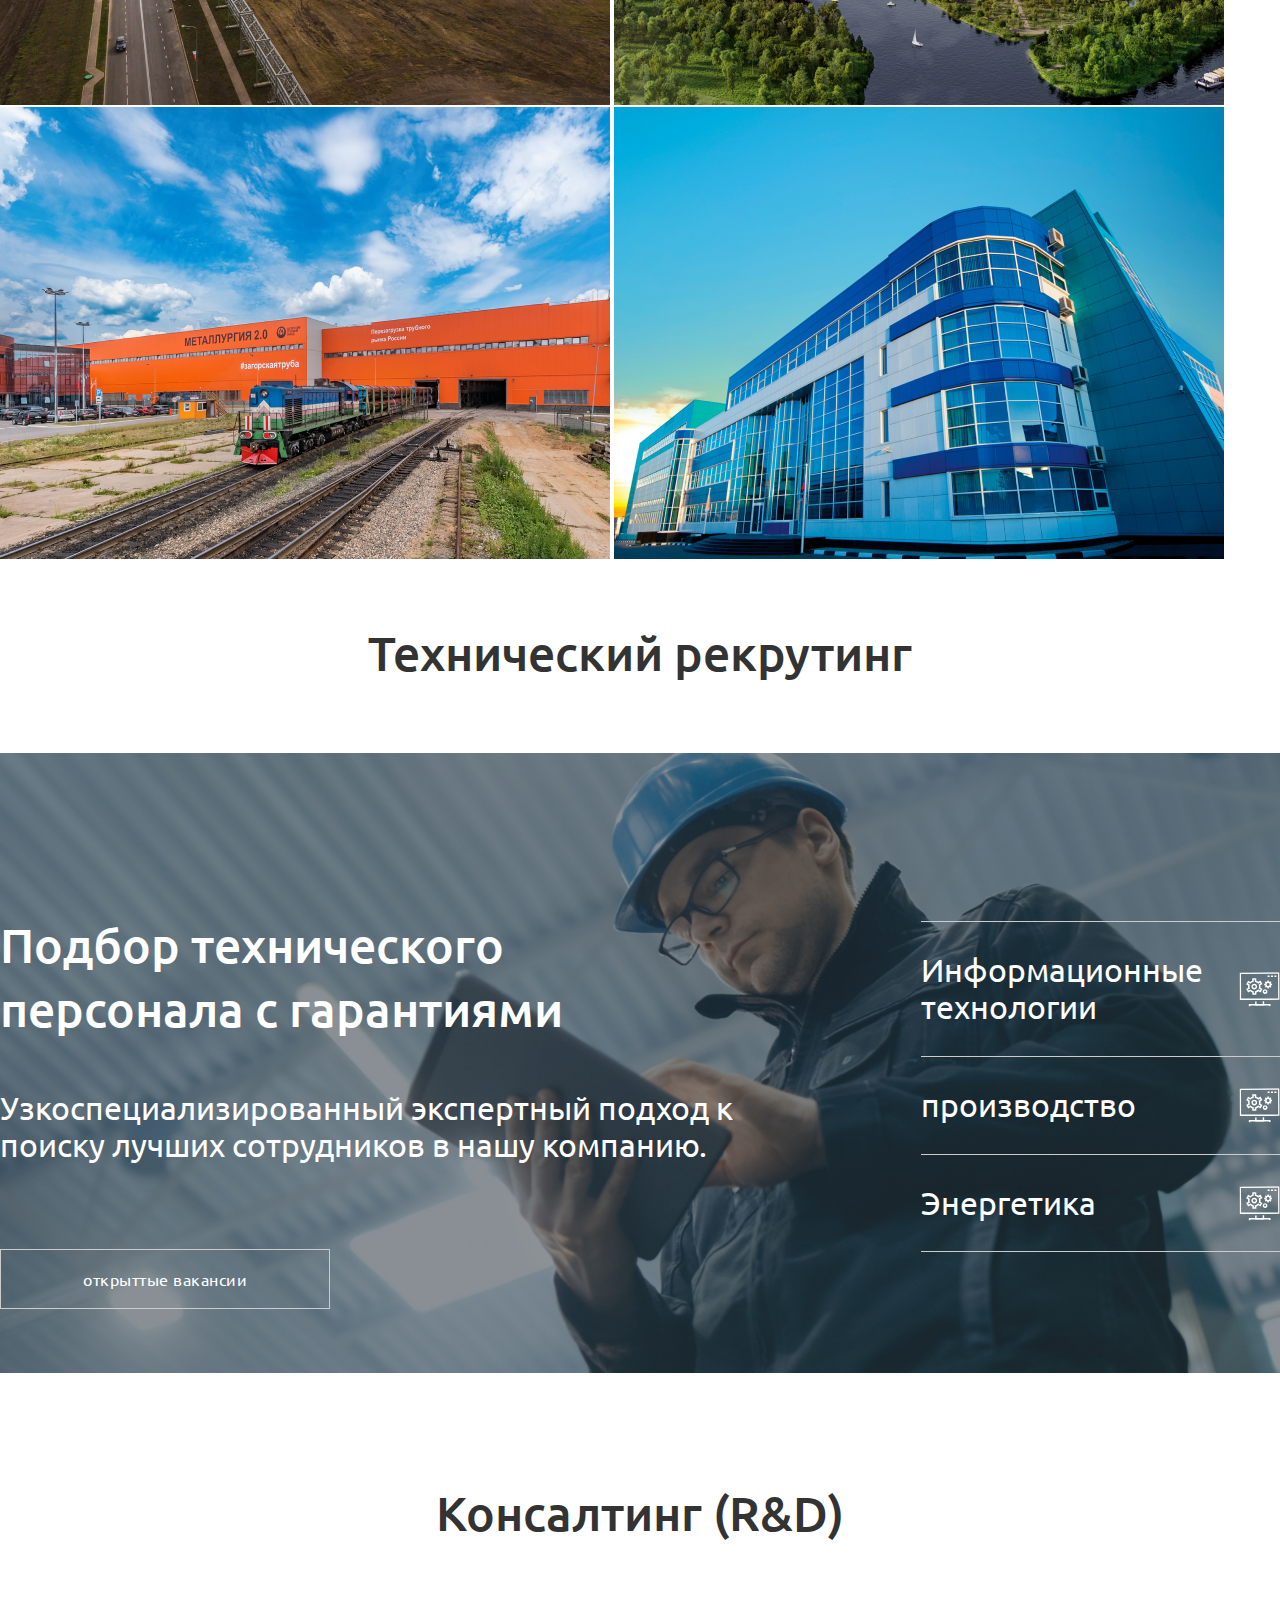
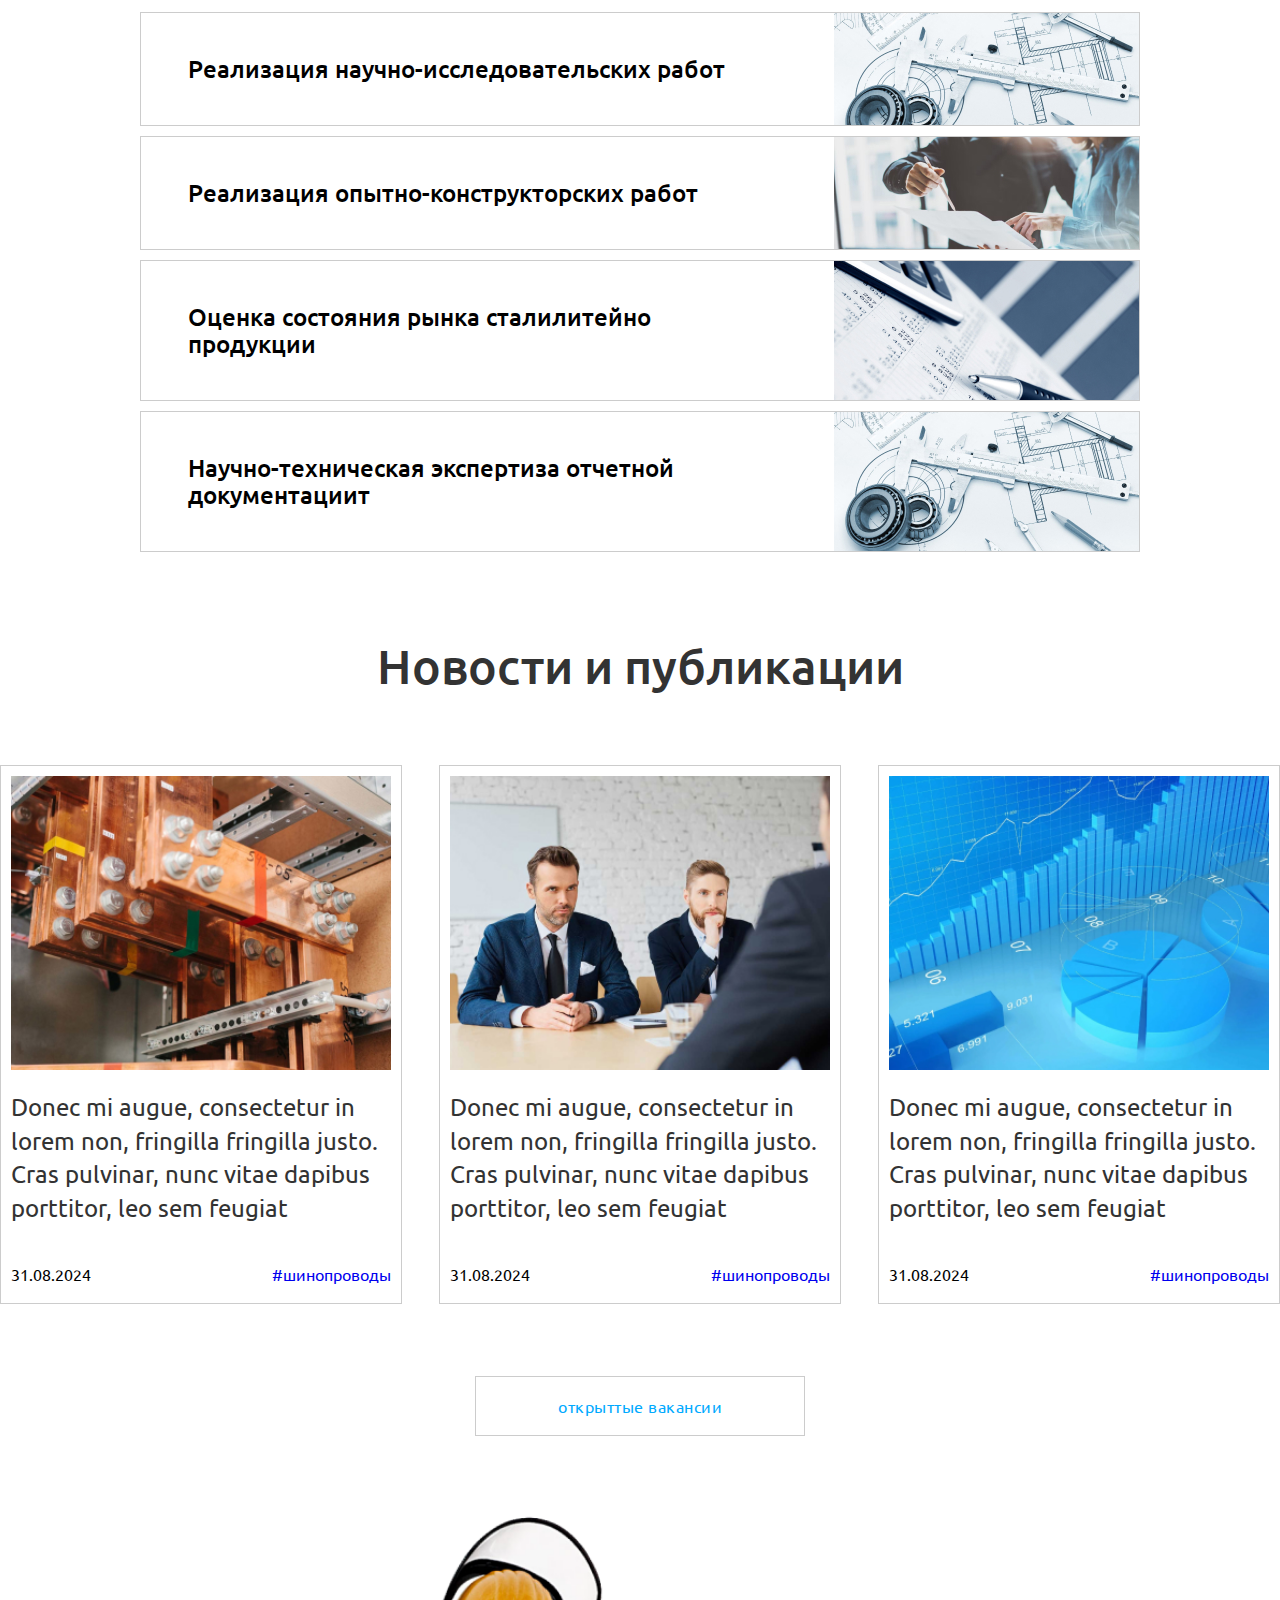
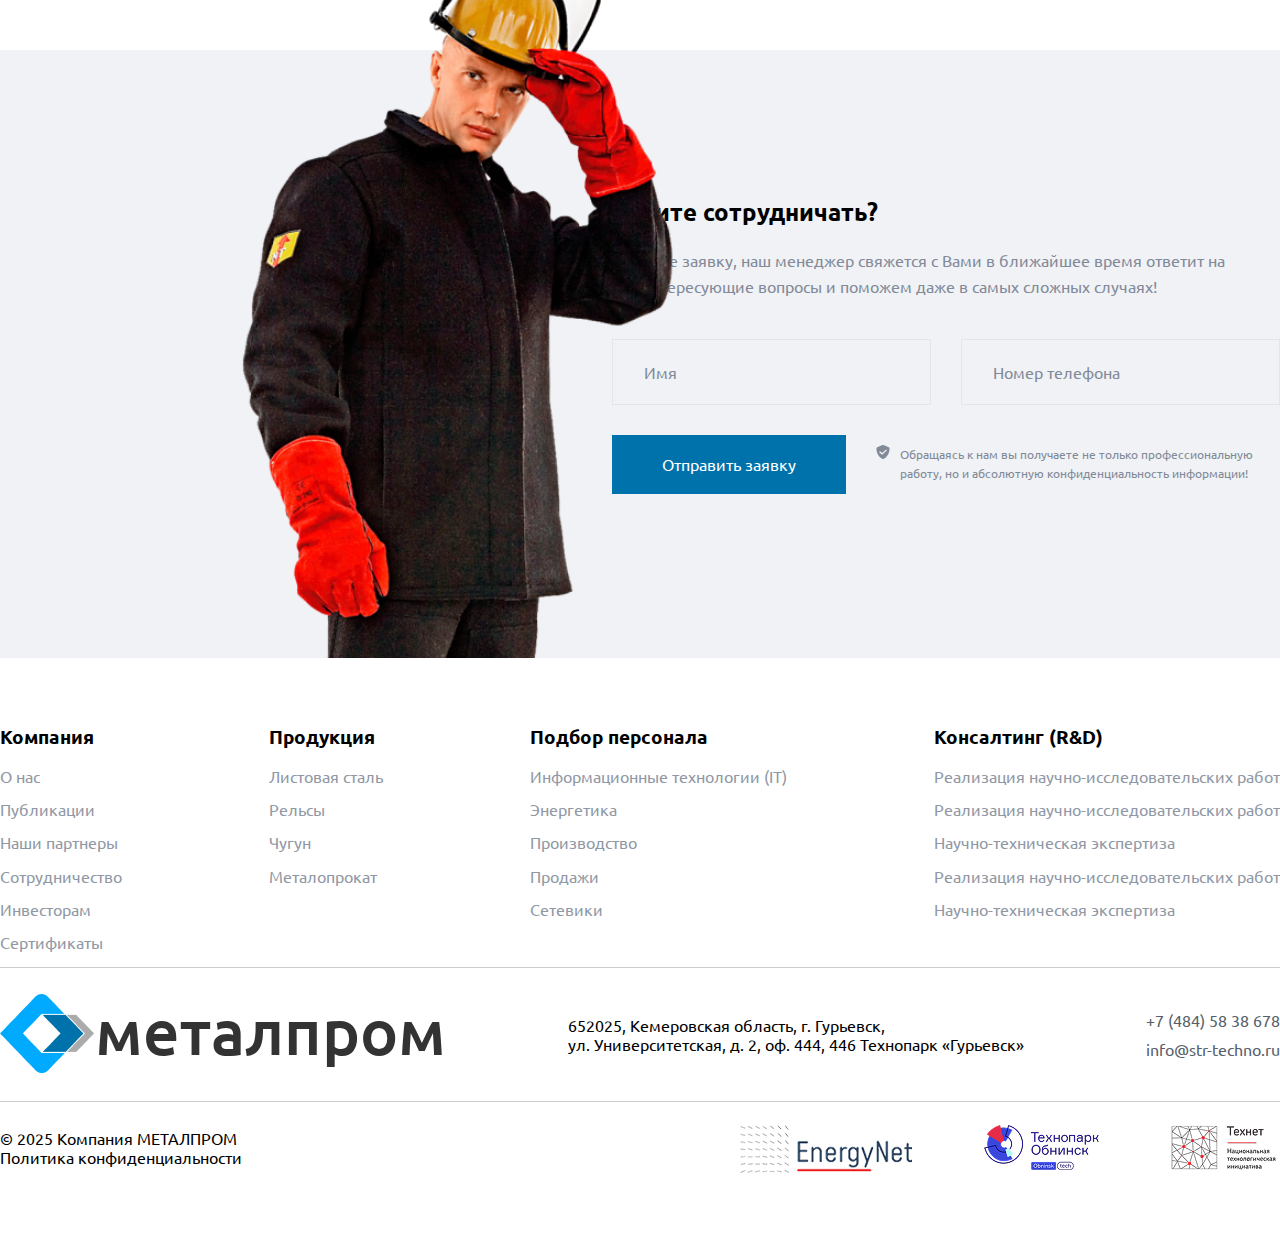
==== commit 8d0c0652: "add: footer" ====
--- a/index.html
+++ b/index.html
@@ -440,6 +440,240 @@
             <!-- /.cta-form-wrapper -->
         </div>
     </section>
+
+    <!-- START Modal CTA -->
+    <div class="modal" id="feedback-modal">
+        <div class="modal-dialog">
+            <h2 class="modal-title">Есть вопросы?</h2>
+            <a href="#" class="modal-close" data-toggle="modal" data-target="#feedback-modal">
+                <img src="./img/svg/close.svg" alt="" class="close-icon" width="24" height="24">
+            </a>
+            <p class="modal-text">
+                Оставьте заявку, наш менеджер свяжется с Вами в ближайшее время ответит на все интересующие вопросы и
+                поможем даже в самых сложных случаях!
+            </p>
+            <form action="./handler.php" method="POST" class="modal-form">
+                <div class="input-group-wrapper input-group-vertical">
+                    <div class="input-group modal-input-group">
+                        <input id="modal-user-name" type="text" name="username" class="input modal-input"
+                            placeholder=" " required />
+                        <label class="input-group-label modal-input-label" for="modal-user-name">Имя</label>
+                    </div>
+                    <!-- /.input-group -->
+                    <div class="input-group modal-input-group">
+                        <input id="modal-user-phone" type="tel" name="userphone" class="input modal-input phone-mask"
+                            placeholder=" " required />
+                        <label class="input-group-label modal-input-label" for="modal-user-phone">Номер телефона</label>
+                    </div>
+                    <!-- /.input-group -->
+                </div>
+                <!-- /.input-group-wrapper -->
+                <div class="modal-form-footer">
+                    <button type="submit" class="button modal-form-button">Отправить заявку</button>
+                    <div class="notify">
+                        <img src="./img/svg/shield.svg" alt="shield" width="14" height="14" class="notify-icon">
+                        <p class="notify-text">
+                            Обращаясь к нам вы получаете не только профессиональную работу, но и абсолютную
+                            конфиденциальность информации!
+                        </p>
+                    </div>
+                </div>
+                <!-- /.modal-form-footer -->
+            </form>
+            <!-- /.modal-form -->
+        </div>
+        <!-- /.modal-dialog -->
+    </div>
+    <!-- /.modal -->
+
+    <footer class="footer">
+        <section class="section section-footer-top">
+            <div class="container container-footer-top">
+                <div class="footer-top-wrapper">
+                    <div class="footer-nav-list">
+                        <h3 class="ttile-footer">Компания</h3>
+                        <ul class="footer-top-list">
+                            <li class="footer-top-item">
+                                <a href="#" class="footer-top-item-link">
+                                    О нас
+                                </a>
+                            </li>
+                            <li class="footer-top-item">
+                                <a href="#" class="footer-top-item-link">
+                                    Публикации
+                                </a>
+                            </li>
+                            <li class="footer-top-item">
+                                <a href="#" class="footer-top-item-link">
+                                    Наши партнеры
+                                </a>
+                            </li>
+                            <li class="footer-top-item">
+                                <a href="#" class="footer-top-item-link">
+                                    Сотрудничество
+                                </a>
+                            </li>
+                            <li class="footer-top-item">
+                                <a href="#" class="footer-top-item-link">
+                                    Инвесторам
+                                </a>
+                            </li>
+                            <li class="footer-top-item">
+                                <a href="#" class="footer-top-item-link">
+                                    Сертификаты
+                                </a>
+                            </li>
+                        </ul>
+                    </div>
+                    <div class="footer-nav-list">
+                        <h3 class="ttile-footer">Продукция</h3>
+                        <ul class="footer-top-list">
+                            <li class="footer-top-item">
+                                <a href="" class="footer-top-item-link">
+                                    Листовая сталь
+                                </a>
+                            </li>
+                            <li class="footer-top-item">
+                                <a href="" class="footer-top-item-link">
+                                    Рельсы
+                                </a>
+                            </li>
+                            <li class="footer-top-item">
+                                <a href="" class="footer-top-item-link">
+                                    Чугун
+                                </a>
+                            </li>
+                            <li class="footer-top-item">
+                                <a href="" class="footer-top-item-link">
+                                    Металопрокат
+                                </a>
+                            </li>
+                        </ul>
+                    </div>
+                    <div class="footer-nav-list">
+                        <h3 class="ttile-footer">Подбор персонала</h3>
+                        <ul class="footer-top-list">
+                            <li class="footer-top-item">
+                                <a href="" class="footer-top-item-link">
+                                    Информационные технологии (IT)
+                                </a>
+                            </li>
+                            <li class="footer-top-item">
+                                <a href="" class="footer-top-item-link">
+                                    Энергетика
+                                </a>
+                            </li>
+                            <li class="footer-top-item">
+                                <a href="" class="footer-top-item-link">
+                                    Производство
+                                </a>
+                            </li>
+                            <li class="footer-top-item">
+                                <a href="" class="footer-top-item-link">
+                                    Продажи
+                                </a>
+                            </li>
+                            <li class="footer-top-item">
+                                <a href="" class="footer-top-item-link">
+                                    Сетевики
+                                </a>
+                            </li>
+                        </ul>
+                    </div>
+                    <div class="footer-nav-list">
+                        <h3 class="ttile-footer">Консалтинг (R&D)</h3>
+                        <ul class="footer-top-list">
+                            <li class="footer-top-item">
+                                <a href="" class="footer-top-item-link">
+                                    Реализация научно-исследовательских работ
+                                </a>
+                            </li>
+                            <li class="footer-top-item">
+                                <a href="" class="footer-top-item-link">
+                                    Реализация научно-исследовательских работ
+                                </a>
+                            </li>
+                            <li class="footer-top-item">
+                                <a href="" class="footer-top-item-link">
+                                    Научно-техническая экспертиза
+
+                                </a>
+                            </li>
+                            <li class="footer-top-item">
+                                <a href="" class="footer-top-item-link">
+                                    Реализация научно-исследовательских работ
+                                </a>
+                            </li>
+                            <li class="footer-top-item">
+                                <a href="" class="footer-top-item-link">
+                                    Научно-техническая экспертиза
+                                </a>
+                            </li>
+                        </ul>
+                    </div>
+                </div>
+            </div>
+        </section>
+
+        <section class="footer-medium">
+            <div class="container container-footer">
+                <div class="footer-medium-wrapper">
+                    <div class="footer-medium-logo">
+                        <div class="footer-medium-logo-logo">
+                            <a href="/">
+                                <img src="./img/logo.png" alt="логотип">
+                            </a>
+                            <a href="/">
+                                <h2 class="header-title">металпром</h2>
+                            </a>
+                        </div>
+                    </div>
+                    <div class="footer-medium-info">
+                        652025, Кемеровская область, г. Гурьевск, <br>
+                        ул. Университетская, д. 2, оф. 444, 446 Технопарк «Гурьевск»
+                    </div>
+                    <div class="footer-medium-contackt">
+                        <a href="tel:8484588678" class="footer-medium-contack-link">+7 (484) 58 38 678</a>
+                        <a href="mailto:info@str-techno.ru" class="footer-medium-contack-link">info@str-techno.ru</a>
+                    </div>
+                </div>
+            </div>
+            <div class="footer-medium-border"></div>
+        </section>
+
+        <section class="footer-down">
+            <div class="container container-footer">
+                <div class="footer-wrapper-down">
+                    <div class="copiraght">© 2025 Компания МЕТАЛПРОМ<br>
+                        Политика конфиденциальности
+                    </div>
+                    <div class="footer-down-partners">
+                        <img src="./img/01.png" alt="партнер">
+                        <img src="./img/02.png" alt="партнер">
+                        <img src="./img/03.png" alt="партнер">
+                    </div>
+                </div>
+            </div>
+        </section>
+    </footer>
+
+    <div class="modal" id="alert-modal">
+        <div class="modal-dialog alerrt-modal-dialog">
+            <img src="./img/feedback.png" alt="спасибо" class="alert-modal-image" width="285" height="245">
+            <h2 class="modal-title alert-modal-title">Спасибо за заявку!</h2>
+            <a href="#" class="modal-close alert-modal-close" data-toggle="modal" data-target="#alert-modal">
+                <img src="./img/icon/close.svg" alt="" class="close-icon" width="24" height="24">
+            </a>
+            <p class="modal-text alert-modal-text">
+                Наш менеджер свяжется с Вами в ближайшее время ответит на все интересующие вопросы и поможем даже в
+                самых сложных случаях!
+            </p>
+            <a href="./index.php" class="button modal-form-button alert-modal-link">Вернуться на главную</a>
+        </div>
+        <!-- /.modal-dialog -->
+    </div>
+    <!-- /.modal -->
+
     <script src="./js/just-validate.production.min.js"></script>
     <script src="./js/main.js"></script>
 
--- a/css/style.css
+++ b/css/style.css
@@ -661,17 +661,183 @@
   color: #828a99;
 }
 
-@media (max-width: 1250px) {
-  html {
-    font-size: 13px;
-  }
-}
-
-@media (max-width: 1110px) {
-  html {
-    font-size: 11px;
-  }
-  .top-info {
-    display: none;
-  }
-}
+/* START Modal */
+
+.modal {
+  opacity: 0;
+  visibility: hidden;
+  transform: translateX(-100%);
+  position: fixed;
+  top: 0;
+  left: 0;
+  width: 100%;
+  height: 100%;
+  background-color: rgba(41, 45, 51, 0.5);
+  z-index: 10;
+  display: flex;
+}
+
+.modal.is-open {
+  transform: translateX(0);
+  visibility: visible;
+  opacity: 1;
+}
+
+.modal.is-open .modal-dialog {
+  transform: translateY(0);
+  opacity: 1;
+}
+
+.modal-dialog {
+  margin: auto;
+  max-width: 28.75rem;
+  padding: 2.5rem 3.125rem;
+  background-color: #fff;
+  position: relative;
+  transform: translateY(-10%);
+  opacity: 0;
+  transition: transform 0.4s, opacity 0.5s;
+}
+
+.modal-close {
+  position: absolute;
+  display: block;
+  top: 2.5rem;
+  right: 3.125rem;
+  width: 3.125rem;
+  height: 3.125rem;
+  display: flex;
+  align-items: center;
+  justify-content: center;
+  border: 1px solid #ebebf0;
+}
+
+.modal-title {
+  font-family: "Bebas Neue";
+  font-style: normal;
+  font-weight: 400;
+  font-size: 3rem;
+  line-height: 120%;
+  color: #292d33;
+  margin-top: 0;
+  margin-bottom: 20px;
+}
+
+.alerrt-modal-dialog {
+  max-width: 26rem;
+}
+
+.alert-modal-image {
+  margin-bottom: 1.25rem;
+}
+
+.alert-modal-title {
+  font-weight: 600;
+}
+
+.alert-modal-link {
+  text-decoration: none;
+  text-align: center;
+}
+
+.modal-text {
+  font-style: normal;
+  font-weight: 400;
+  font-size: 1rem;
+  line-height: 160%;
+  color: #828a99;
+  margin-bottom: 1.875rem;
+}
+
+.modal-input-group {
+  background-color: #fff;
+}
+
+.modal-form-footer {
+  margin-top: 30px;
+}
+
+.modal-form-button {
+  display: block;
+  margin: 1.875rem 0;
+  width: 100%;
+}
+/* 
+START Footer Top */
+
+.container-footer-top {
+  padding-top: 3.125rem;
+}
+
+.footer-top-wrapper {
+  display: flex;
+  justify-content: space-between;
+  border-bottom: 1px solid #ccc;
+}
+
+.footer-top-list {
+  list-style: none;
+}
+
+.footer-top-item {
+  margin-bottom: 0.9375rem;
+}
+
+.footer-top-item-link {
+  font-size: 1rem;
+  font-weight: 400;
+  color: #9098a5;
+  transition: 0.2s;
+}
+
+.footer-top-item-link:hover {
+  color: #5c8ee6;
+}
+
+.container-footer {
+  margin-top: -9.375rem;
+}
+
+.footer-medium-wrapper {
+  display: flex;
+  justify-content: space-between;
+  align-items: center;
+}
+
+.footer-medium-info {
+  max-width: 600px;
+}
+
+.footer-medium-logo-logo {
+  display: flex;
+}
+
+.footer-medium-contackt {
+  display: flex;
+  flex-direction: column;
+  gap: 10px;
+}
+
+.footer-medium-contack-link {
+  color: #575f6c;
+  transition: 0.2s;
+}
+
+.footer-medium-contack-link:hover {
+  color: #5c8ee6;
+}
+
+.footer-wrapper-down {
+  display: flex;
+  justify-content: space-between;
+  align-items: center;
+  border-top: 1px solid #ccc;
+  padding-top: 20px;
+}
+
+.footer-down-partners {
+  display: flex;
+  justify-content: space-between;
+  align-items: center;
+  gap: 4.5rem;
+}
